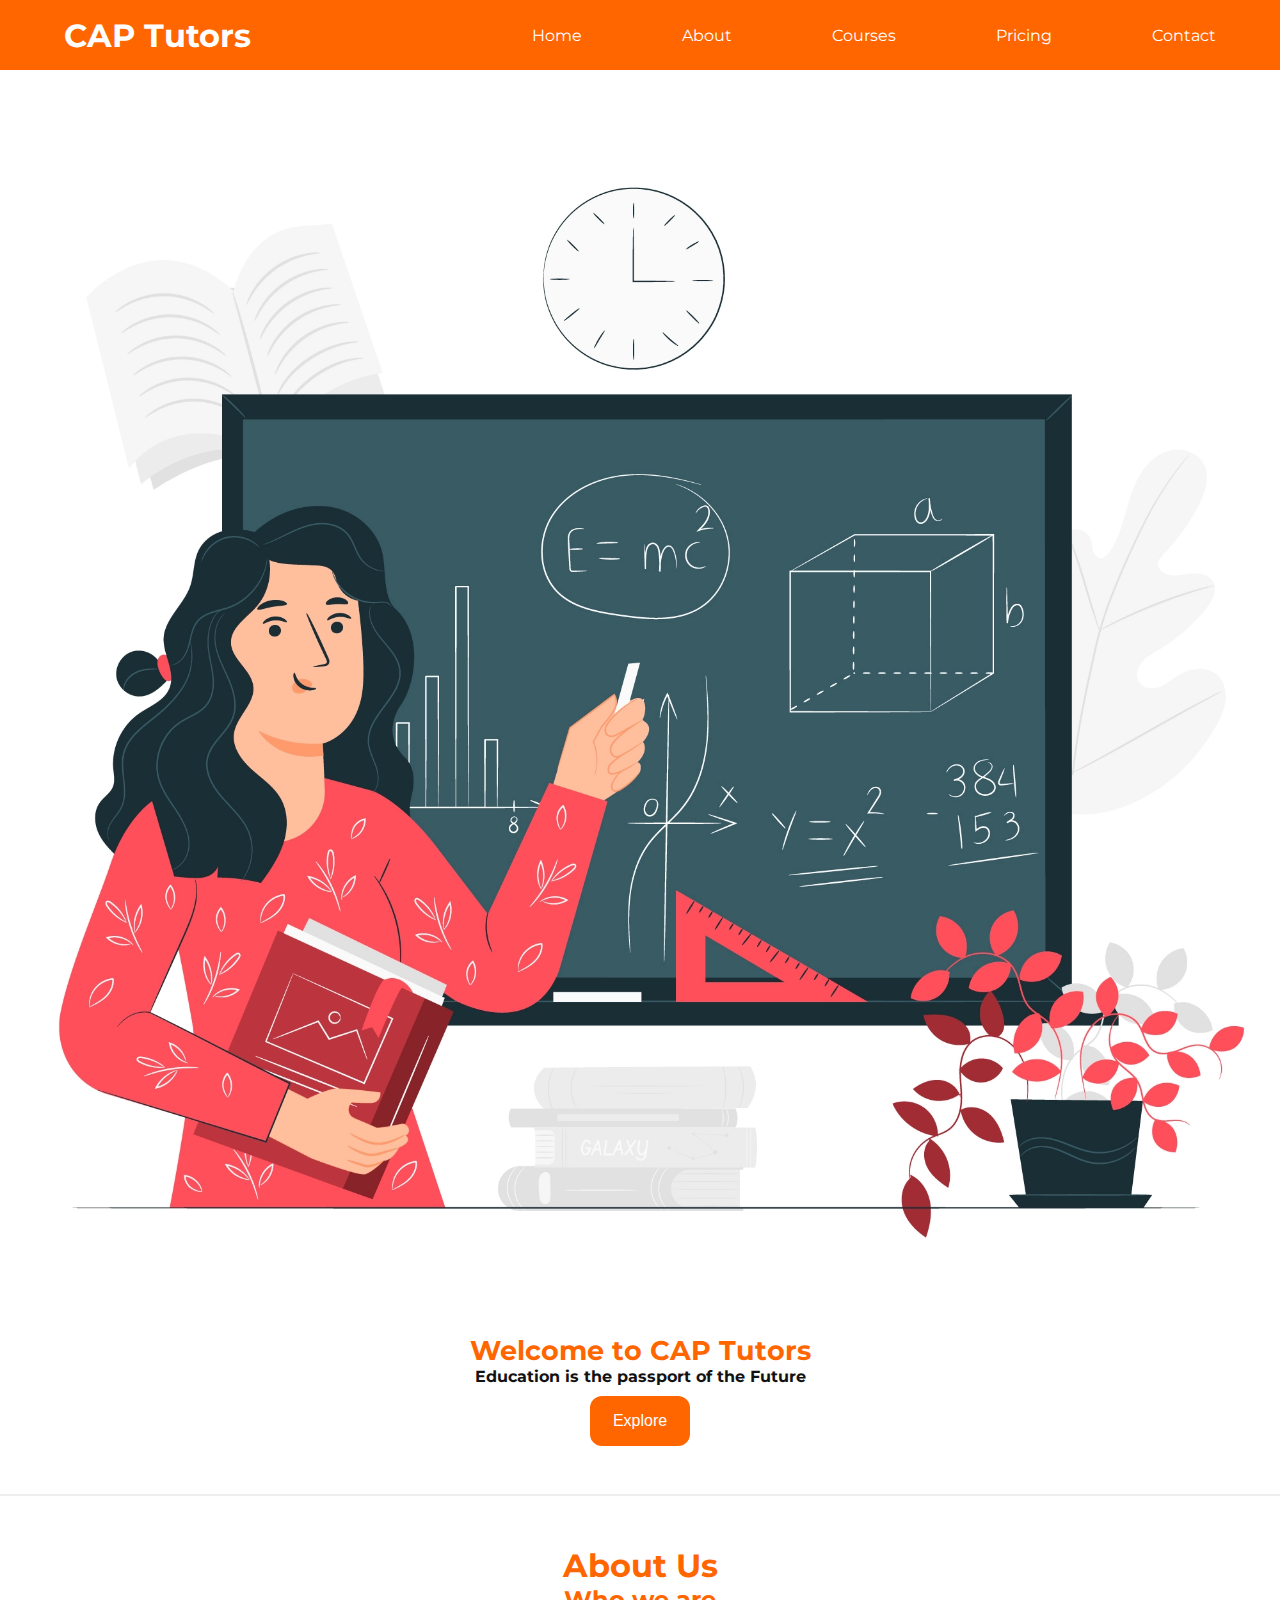
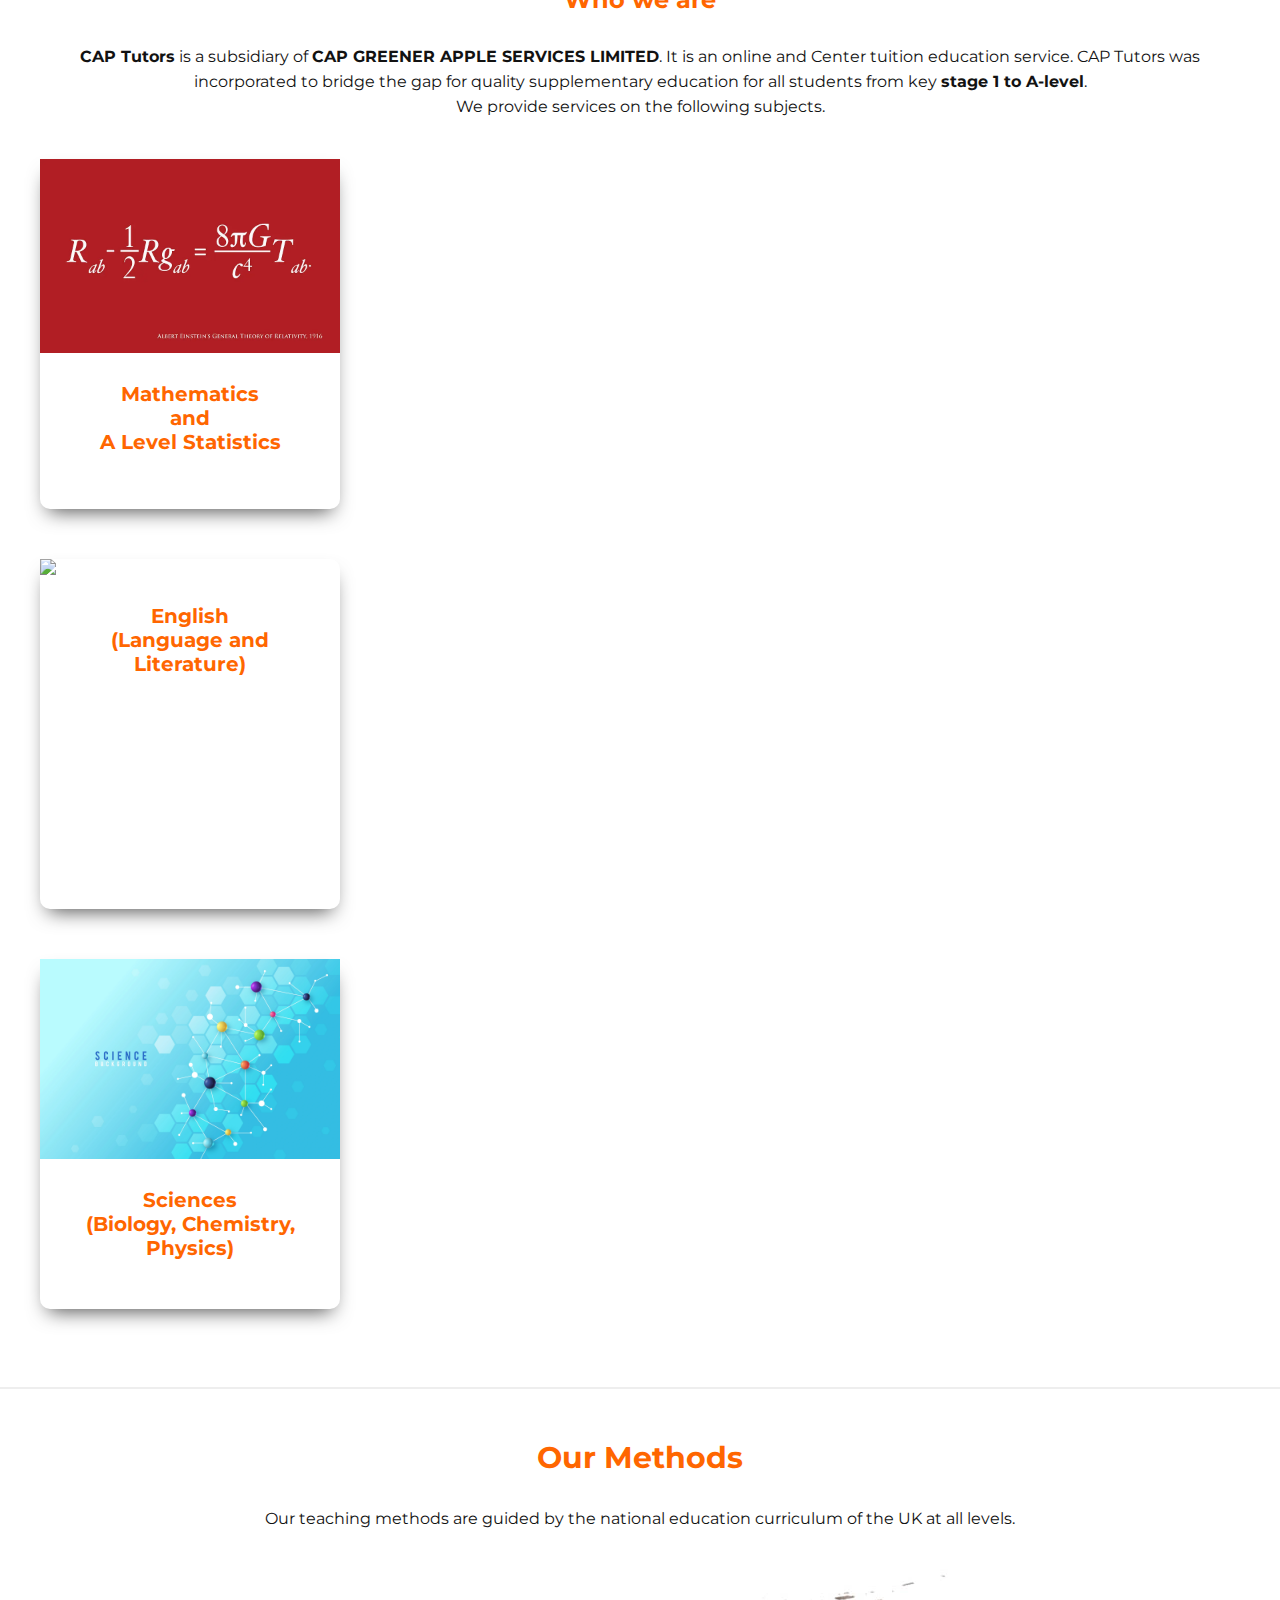
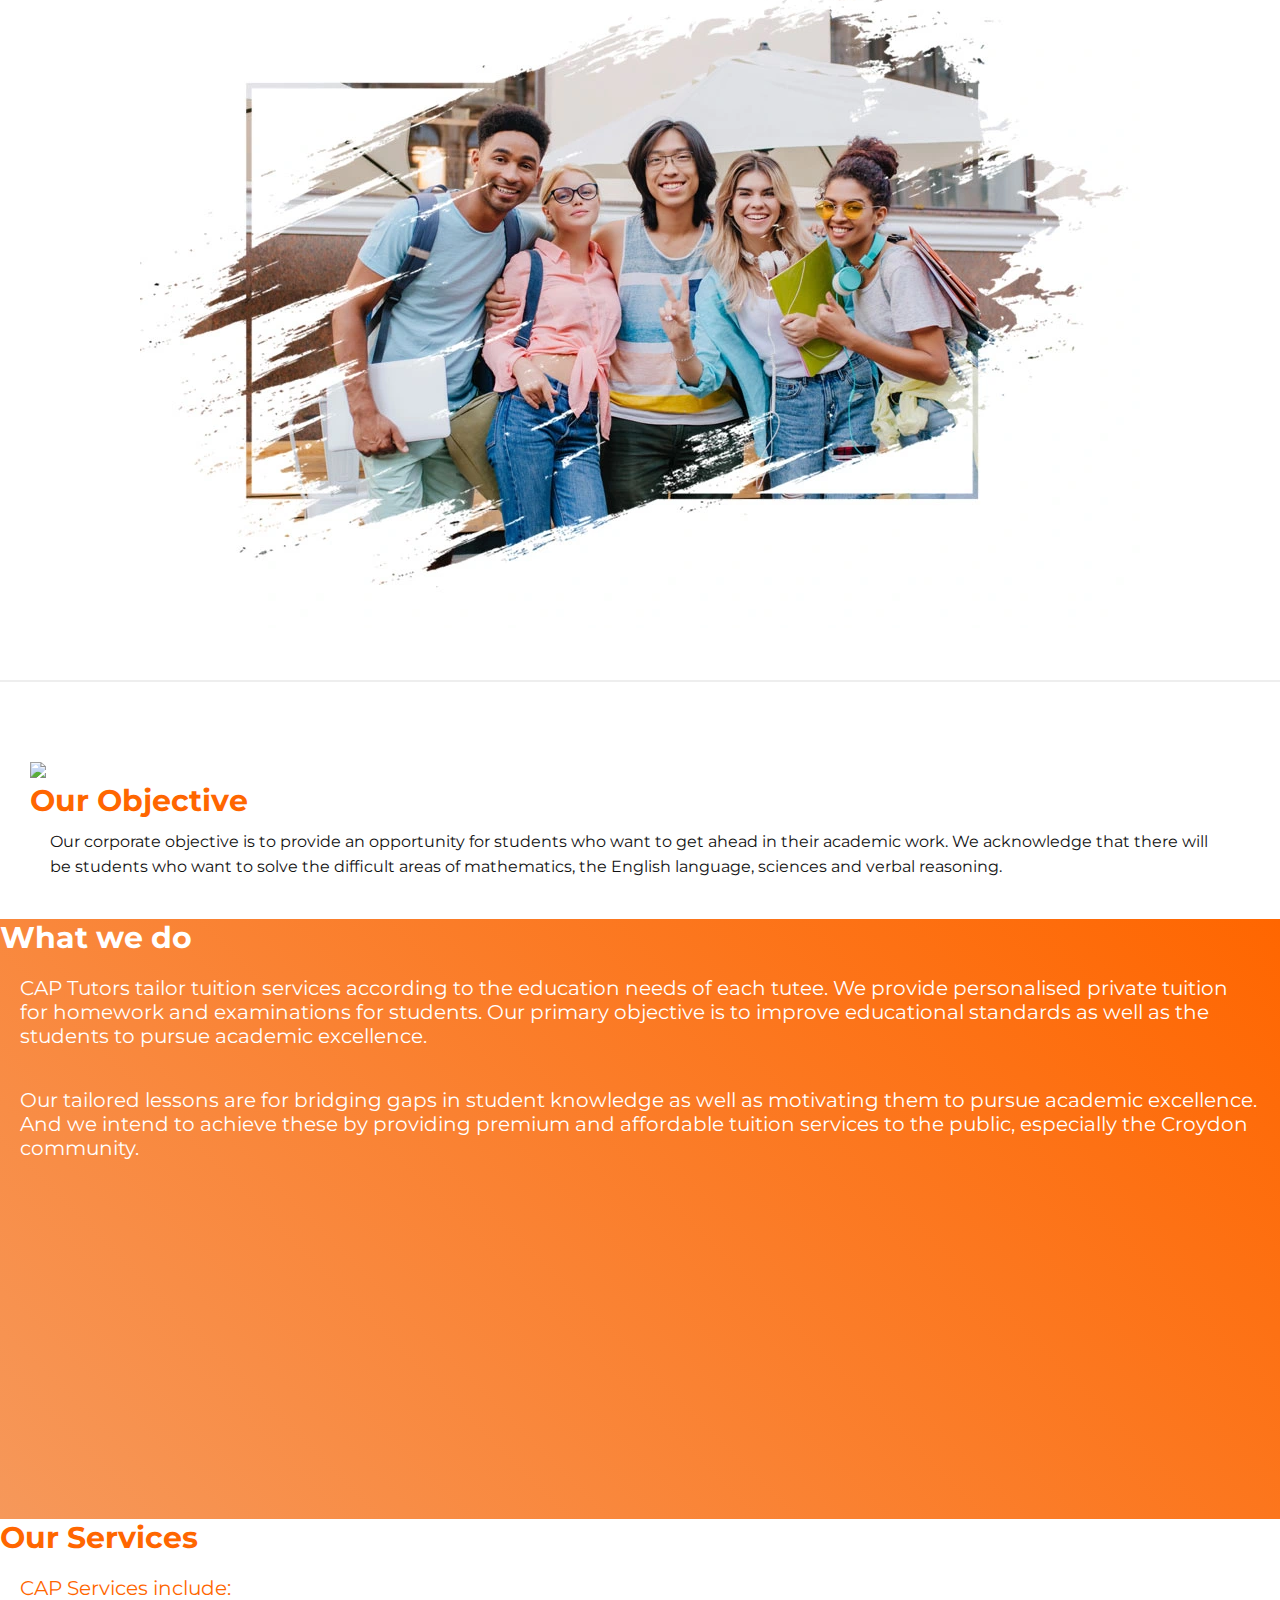
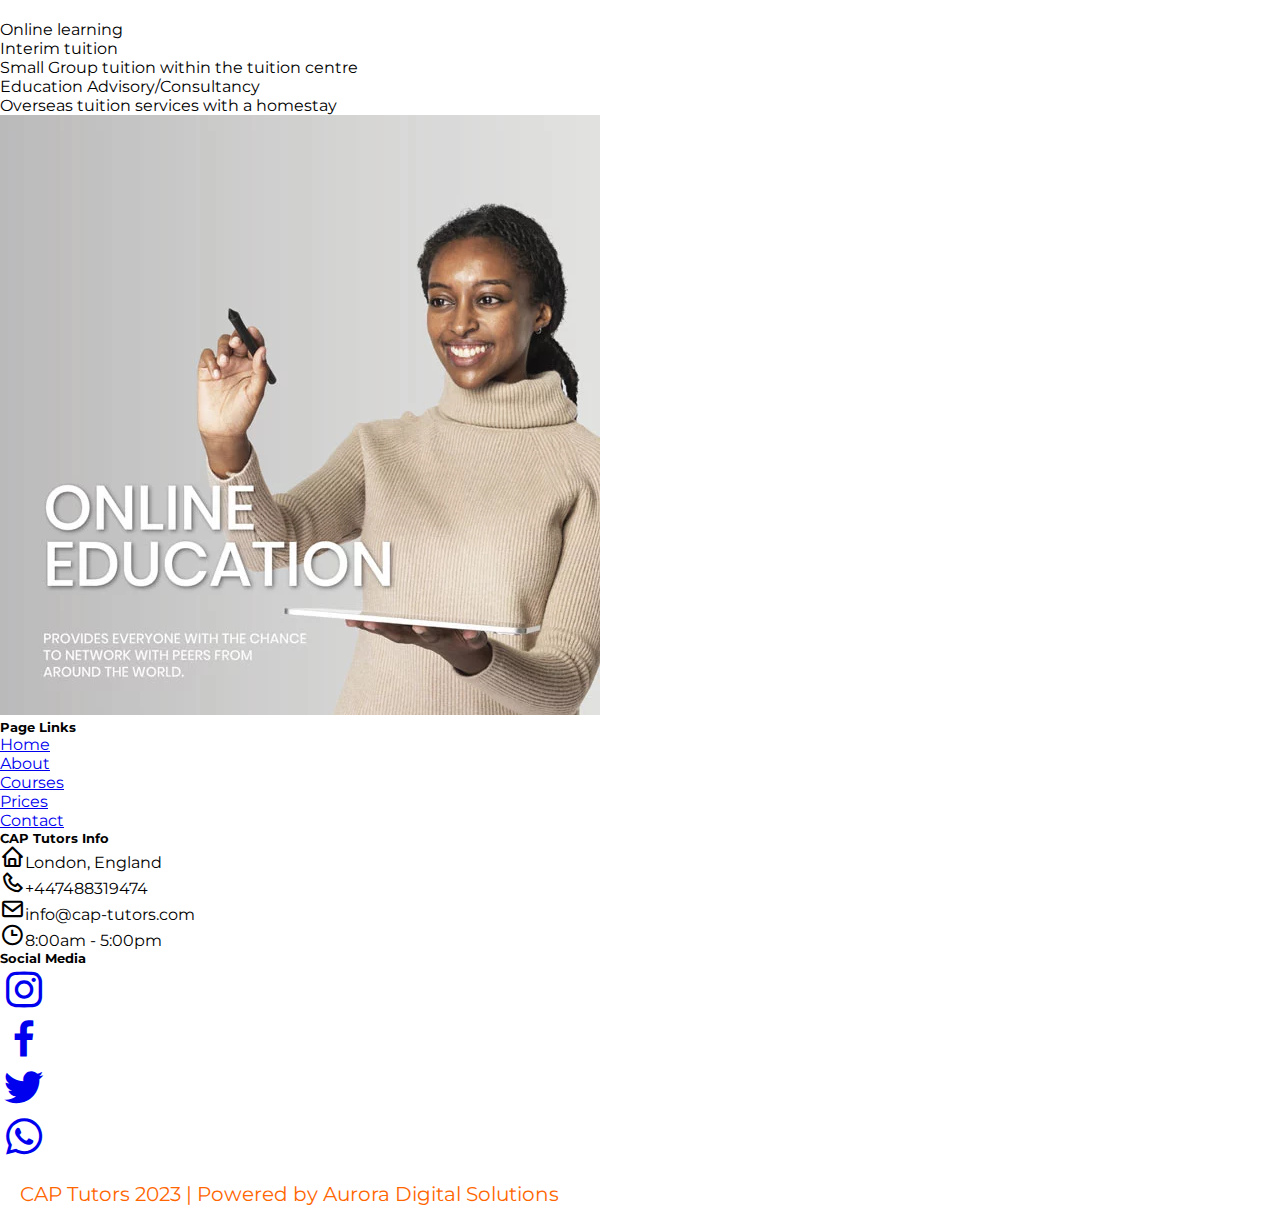
==== testindex.html @ 39148b77 "update CSS" ====
<!DOCTYPE html>
<html lang="en">
<head>
  <meta charset="UTF-8">
  <meta name="viewport" content="width=device-width, initial-scale=1.0"> <!-- displays site properly based on user's device -->

  <link rel="icon" type="image/png" sizes="32x32" href="./images/favicon-32x32.png">
  <link rel="stylesheet" type="text/css" href="/styles/tyle.css">
  <link rel="stylesheet" type="text/css" href="/styles/media.css">
  <link rel="stylesheet" type="text/css" href="/styles/nav.css">
  <link rel="stylesheet" type="text/css" href="/styles/reset.css">
  <link rel="stylesheet" type="text/css" href="/styles/new.css">
  <link rel="stylesheet" href="/boxicons-2.1.4/css/boxicons.min.css">
  <link rel="stylesheet" href="https://cdnjs.cloudflare.com/ajax/libs/font-awesome/6.2.1/css/all.min.css" integrity="sha512-MV7K8+y+gLIBoVD59lQIYicR65iaqukzvf/nwasF0nqhPay5w/9lJmVM2hMDcnK1OnMGCdVK+iQrJ7lzPJQd1w==" crossorigin="anonymous" referrerpolicy="no-referrer" />
  <link rel="preconnect" href="https://fonts.googleapis.com"><link rel="preconnect" href="https://fonts.gstatic.com" crossorigin>
  <link href="https://fonts.googleapis.com/css2?family=Montserrat:wght@300;400;700;800&display=swap" rel="stylesheet">
  <script src="https://kit.fontawesome.com/a076d05399.js" crossorigin="anonymous"></script>
  
  <title>CAP Tutors</title>

</head>
<body>
    <header>
        <div class="container">
            <nav class="navbar">
                <a href="#" class="logo-name">CAP Tutors</a>
                <ul class="menu">
                    <li class="nav-item"><a href="#" class="nav-link">Home</a></li>
                    <li class="nav-item"><a href="#about" class="nav-link" >About</a></li>
                    <li class="nav-item"><a href="#courses" class="nav-link">Courses</a></li>
                    <li class="nav-item"><a href="#pricing" class="nav-link">Pricing</a></li>
                    <li class="nav-item"><a href="#contact" class="nav-link">Contact</a></li>        
                </ul>
                <div class="hamburger">
                    <span class="bar"></span>
                    <span class="bar"></span>
                    <span class="bar"></span>
                </div>
            </nav>
        </div>
    </header>
    <!--HERO SLIDE-->
    <section class="banner">
        <div class="banner-image">
            <img src="/images/hero-image.webp" />
        </div>
        <div class="banner-text">
            <h1>Welcome to CAP Tutors</h1>
            <h2>Education is the passport of the Future</h2>
            <button class="btn explore-btn"><a href="#about" >Explore</a></button>
        </div>
    </section>
    <hr class="line">
    <section id="about">
        <div class="about">
            <div class="about-text">
                <h2>About Us</h2>
                <h3>Who we are</h3>
                <p><b>CAP Tutors</b> is a subsidiary of <b>CAP GREENER APPLE SERVICES LIMITED</b>. It is an online and Center tuition education service. 
                CAP Tutors was incorporated to bridge the gap for quality supplementary education for all students from key <b>stage 1 to A-level</b>.
                <br>We provide services on the following subjects.</p>
            </div>
            <div class="subject-cards">
                <div class="math_card cards">
                    <div class="orange_line"></div>
                    <div class="inner_content">
                        <img src="images/Mathematics.webp" class="subject-image"/>
                        <div class="subject">
                            <h4>Mathematics<br>and <br> A Level Statistics</h4>   
                        </div>
                    </div>
                </div>
                <div class="english_card cards">
                    <div class="orange_line"></div>
                    <div class="inner_content">
                        <img src="images/english.webp" class="subject-image"/>
                        <div class="subject">
                            <h4>English <br>(Language and Literature)</h4>    
                        </div>
                    </div>
                </div>
                <div class="science_card cards">
                    <div class="orange_line"></div>
                    <div class="inner_content">
                        <img src="images/science.webp" class="subject-image"/>
                        <div class="subject">
                            <h4>Sciences <br>(Biology, Chemistry, Physics)</h4>    
                        </div>    
                    </div>
                </div>
            </div>
            <hr class="line">
            <div class="methods">
                <div class="methods-text">
                    <h3 class="method">Our Methods</h3>
                    <p>Our teaching methods are guided by the national education curriculum of the UK at all levels.</p>
                </div>
                <div>
                    <img class="method-image" src="/images/SAT-students-brush.webp">
                </div>   
            </div>
            <hr class="line">
            <div class="objectives">
                <div>
                    <img class="objective-image" src="/images/student-and-teacher.webp">
                </div> 
                <div class="objective-text">
                    <h3 class="objective">Our Objective</h3>
                    <p>Our corporate objective is to provide an opportunity for students who want to get ahead in their 
                    academic work. We acknowledge that there will be students who want to solve the difficult areas of mathematics,
                    the English language, sciences and verbal reasoning.</p>
                </div>
            </div>
            <div class="case">
                <div class="case-text">
                    <h3>What we do</h3>
                    <p>CAP Tutors tailor tuition services according to the education needs of each tutee. We provide personalised private tuition
                    for homework and examinations for students. Our primary objective is to improve educational standards as well as the students 
                    to pursue academic excellence. </p>
                    <p class="inner-text">Our tailored lessons are for bridging gaps in student knowledge as well as motivating them to pursue academic excellence. 
                    And we intend to achieve these by providing premium and affordable tuition services to the public, especially the Croydon community.</p>
                </div>   
            </div>
        </div>
    </section>
    <section id="services" class="services">
        <h3>Our Services</h3>
        <div class="service-info">
            <div>
                <ul>
                    <li><p>CAP Services include:</p></li>
                    <li>Online learning</li>
                    <li>Interim tuition</li>
                    <li>Small Group tuition within the tuition centre</li>
                    <li>Education Advisory/Consultancy</li>
                    <li>Overseas tuition services with a homestay</li>
                </ul>
            </div>
            <div>
                <img src="/images/online-education.webp"/>
            </div>
        </div> 
    </section> 
    <footer>
        <div class="footer">
            <div>
                <h5>Page Links</h5>
                <div class="footer-nav">
                    <ul>
                        <li><a href="#">Home</a></li>
                        <li><a href="#about">About</a></li>
                        <li><a href="#courses">Courses</a></li>
                        <li><a href="##pricing">Prices</a></li>
                        <li><a href="#contact">Contact</a></li>
                    </ul>
                </div>
            </div>
            <div>
                <h5>CAP Tutors Info</h5>
                <div class="footer-nav">
                    <ul>
                        <li><i class="bx bx-home bx-sm"></i>London, England</li>
                        <li><i class="bx bx-phone bx-sm"></i>+447488319474</li>
                        <li><i class="bx bx-envelope bx-sm"></i>info@cap-tutors.com</li>
                        <li><i class="bx bx-time bx-sm"></i>8:00am - 5:00pm</li>
                    </ul>
                </div>
            </div>
            <div>
                <h5>Social Media</h5>
                <div class="media-bar">
                    <ul class="media">
                        <li><a href="#" target="blank"><i class="bx bxl-instagram bx-lg"></i></a></li>
                        <li><a href="#" target="blank"><i class="bx bxl-facebook bx-lg"></i></a></li>
                        <li><a href="#" target="blank"><i class="bx bxl-twitter bx-lg"></i></a></li>
                        <li><a href="https://wa.me/+447488319474" target="blank"><i class="bx bxl-whatsapp bx-lg"></i></a></li>
                    </ul>
                </div>
            </div>

        </div>
        
    </footer> 
    <attribute class="attribute">
        <p>CAP Tutors 2023 | Powered by Aurora Digital Solutions</p>
    </attribute>
    <script src="app.js"></script>
</body>
</html>
---- styles/media.css ----
@meda screen and (min-width:600px){
    .banner{
        display:inline-block;
        text-align: center;
    }
    .banner-image{
        height:900px;
    }
    .subject-cards{
        display:block;
    }
    .banner-text h1{
        font-size: 1rem;
        
    }

}
@media(max-width:512px){
    .banner-text h1{
        font-size: 0.5rem;
    }
    .subject-cards{
        display:inline-block;
    }
}



/*@media screen and (min-width:1000px){
    .subject-cards{
        display: flex;
    }
    .methods{
        display:flex;
    }
    .methods-text{
        margin-top: 150px;
    }
    .objectives{
        display:flex;
    }
    .objective-image{
        padding:50px;
        max-width:400px;
        margin-top: 20px;
    }
    .case-text{
        padding: 50px;
    }
    .service-info{
        display:flex;
        justify-content: space-around;
    }
    .service-info img{
        width:400px;
    }
    .service-info ul {
        list-style: none;
        color: var(--orange);
        margin-top: 70px;
    }
    .footer{
        display: flex;
        justify-content: space-around;
    }
    .footer-nav ul li {
        list-style: none;
    }
    .footer-nav ul li a{
        
    }
    .media-bar{
        display: flex;
    }
}

@media screen and (max-width:600px){
    body{
        position: absolute;
    }
    .banner-text{
        top:-280px;
    }
    .banner-text h1{
        font-size: 30px;
        font-weight: 700px;
    }
    .banner-text h2{
        font-size: 20px;
    }
    .about-text h2{
        font-size: 30px;
    }
    .about-text h3{
        font-size: 25px;
    }
    .about-text p{
        width: 800px;
        margin-left: -150px;   
    }
    .subject-cards{
        display: inline-block;
        margin-left: 50px;
    }
    .cards{
        margin-top: 30px;
    }
    .methods{
        display: inline-block;
    }
    .objectives{
        display: inline-block;
    }
    .objective-text{
        text-align: center;
    }
    .case{
        height: 700px;
    }
    .case p{
        width: 900px;
        margin-left: -205px; 
    }
    .service-info{
        display: inline-block;
        margin-left: 40px;
    }
    .service-info img{
        margin-top: 30px;
    }
    .service-info ul li{
        width: 400px;
    }
    footer{
        background-color: var(--orange);
    }
    .footer{
        display: inline-block;
    }
    
}*/
---- styles/nav.css ----
header{
    background-color:var(--orange);
}
.nav-item{
    list-style:none;
}
.nav-link{
    text-decoration: none;
}
.container{
    max-width: 1224px;
    width:90%;
    margin: 0 auto;
}
.navbar{
    min-height: 70px;
    display: flex;
    justify-content: space-between;
    align-items: center;
}
.logo-name{
    font-size: 2rem;
    text-decoration: none;
    color: var(--white);
    font-weight: bold;
}
.menu{
    display:flex;
    justify-content: space-between;
    align-items: center;
    gap:100px;
}
.nav-item a{
    transition:0.5s ease-out;
    color:var(--white);
}
.nav-item a:hover{
    color:var(--blue);
}
.hamburger{
    display:none;
    cursor: pointer;
}
.bar{
    display:block;
    width: 25px;
    height:3px;
    margin:5px auto;
    -webkit-transition: all 0.5s ease;
    transition: all 0.5s ease;
    background-color: var(--white);
}

@media(max-width:1024px){
    .hamburger{
        display:block;
    }
    .hamburger.active .bar:nth-child(2){
        opacity:0;
    }
    .hamburger.active .bar:nth-child(1){
        transform: translateY(8px) rotate(45deg);
    }
    .hamburger.active .bar:nth-child(3){
        transform: translateY(-8px) rotate(-45deg);
    }
    .menu{
        position: fixed;
        left:-100%;
        top:70px;
        gap:0;
        flex-direction: column;
        background-color: var(--lightorange);
        width: 100%;
        text-align:center;
        transition: 0.5s;
    }
    .nav-item{
        margin: 16px 0;
    }
    .menu.active{
        left:0;
    }
    
}
---- styles/new.css ----
@import url('https://fonts.googleapis.com/css2?family=Montserrat:wght@300;400;700;800&display=swap');
*{
    padding:0;
    margin: 0;
    box-sizing: border-box;
}
:root{
    --Red:hsl(0,100%,50%);
    --DarkRed:rgb(98, 25, 25);
    --blue:hsl(240, 100%, 50%);
    --lessblue:hsl(240, 47%, 48%);
    --orange:hsl(24,100%,50%);
    --lightorange:rgb(246, 152, 90);
    --yellow:hsl(60,100%,50%);
    --white:hsl(0,0%,100%);
    font-family: montserrat;
}
img{
    max-inline-size: 100%;
    block-size: auto;
}
h1{
    color: var(--orange);
    font-size: 35px; 
}
h2,h3{
    color: var(--orange);
    font-size: 30px;     
}
p{
    font-size: 20px;
    color:var(--orange);
    padding: 20px;
}
.banner-text{
    text-align: center;
}
.banner-text h1{
    font-size: 1.7rem;
    margin-top: -20px;
}
.banner-text h2{
    font-size: 1rem;
    font-weight:bold; 
    color:#121212;  
}
.btn{
    width:100px;
    height:50px;
    background-color: var(--orange);
    border:0;
    border-radius:12px;
    margin-top:10px;
}
.btn a{
    color:var(--white);
    font-size:1rem;
    text-decoration: none;
}
.line{
    display:block;
    margin-top:3em; 
    margin-left: auto;
    margin-right: auto;
    border-style: ridge;
    border-width: 1px;
}
.about-text{
    text-align:center;
    margin-top:50px;
}
.about-text h2{
    font-size: 2rem;
}
.about-text h3{
    font-size: 1.5rem;
}
.about-text p,.methods-text p{
    color: #121212;
    font-size: 1rem;
    line-height: 25px;
    padding:30px 60px;
}
.subject-cards{
    display:inline-block;
    padding: 30px;
    margin-left: 10px;
    margin-top: -70px;
}
.subject{
    text-align: center;
    font-size: 20px;
    padding: 25px;
    color: var(--orange);
}
.cards{
    box-shadow: 0 10px 20px -8px rgba(0, 0, 0,.7);
    width: 300px;
    height: 350px;
    background: var(--white);
    border-radius: 10px 10px 10px 10px;
    transition: all 0.5s ease-in-out;
    margin-top: 50px;
}
.cards:hover{
    transform: scale(1.08);
    cursor: pointer;
}
.methods{
    text-align: center;
    margin-top: 50px;
}
.objectives{
    padding:30px;
    margin-top: 50px;
}
.objective-text p{
    color: #121212;
    font-size: 1rem;
    line-height: 25px;
    padding:10px 20px;
}
.case{
    background: linear-gradient(45deg,var(--lightorange), var(--orange));
    height: 600px;
}
.case h3, .case p{
    color: var(--white);
}
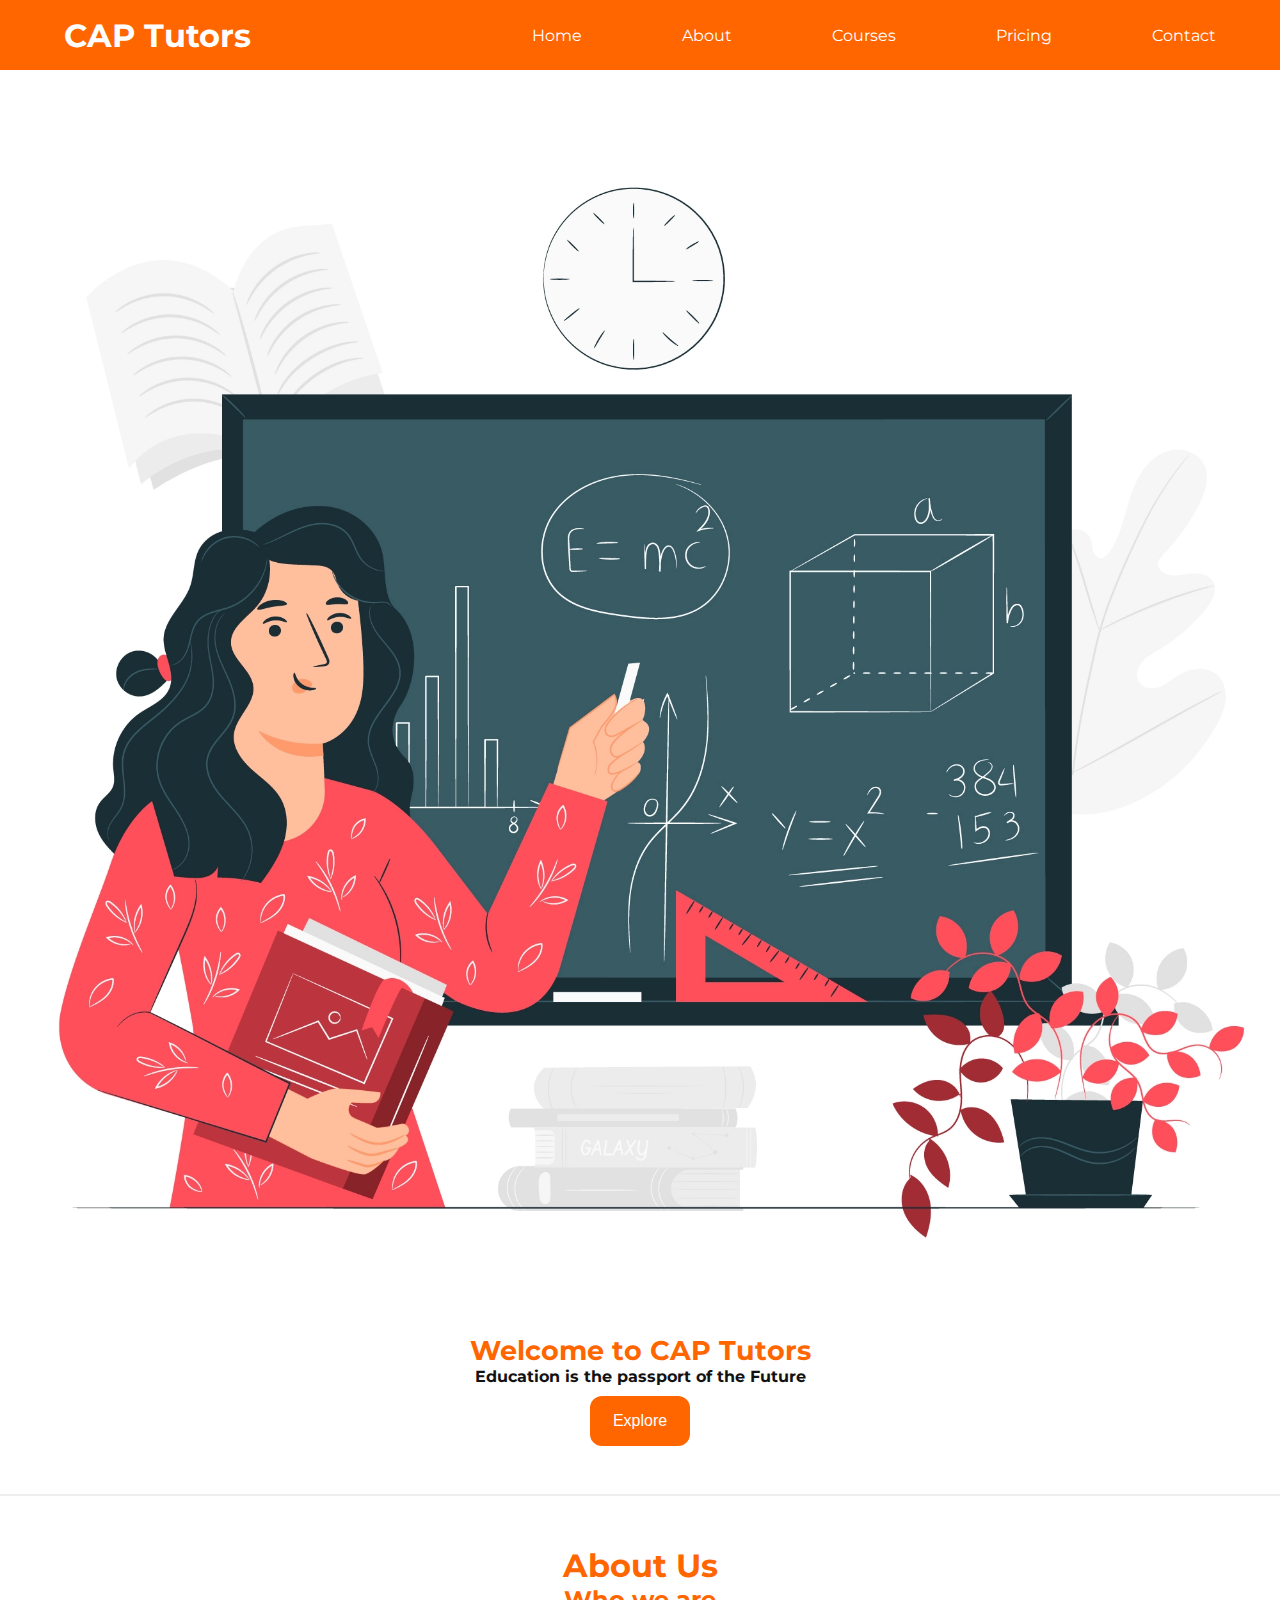
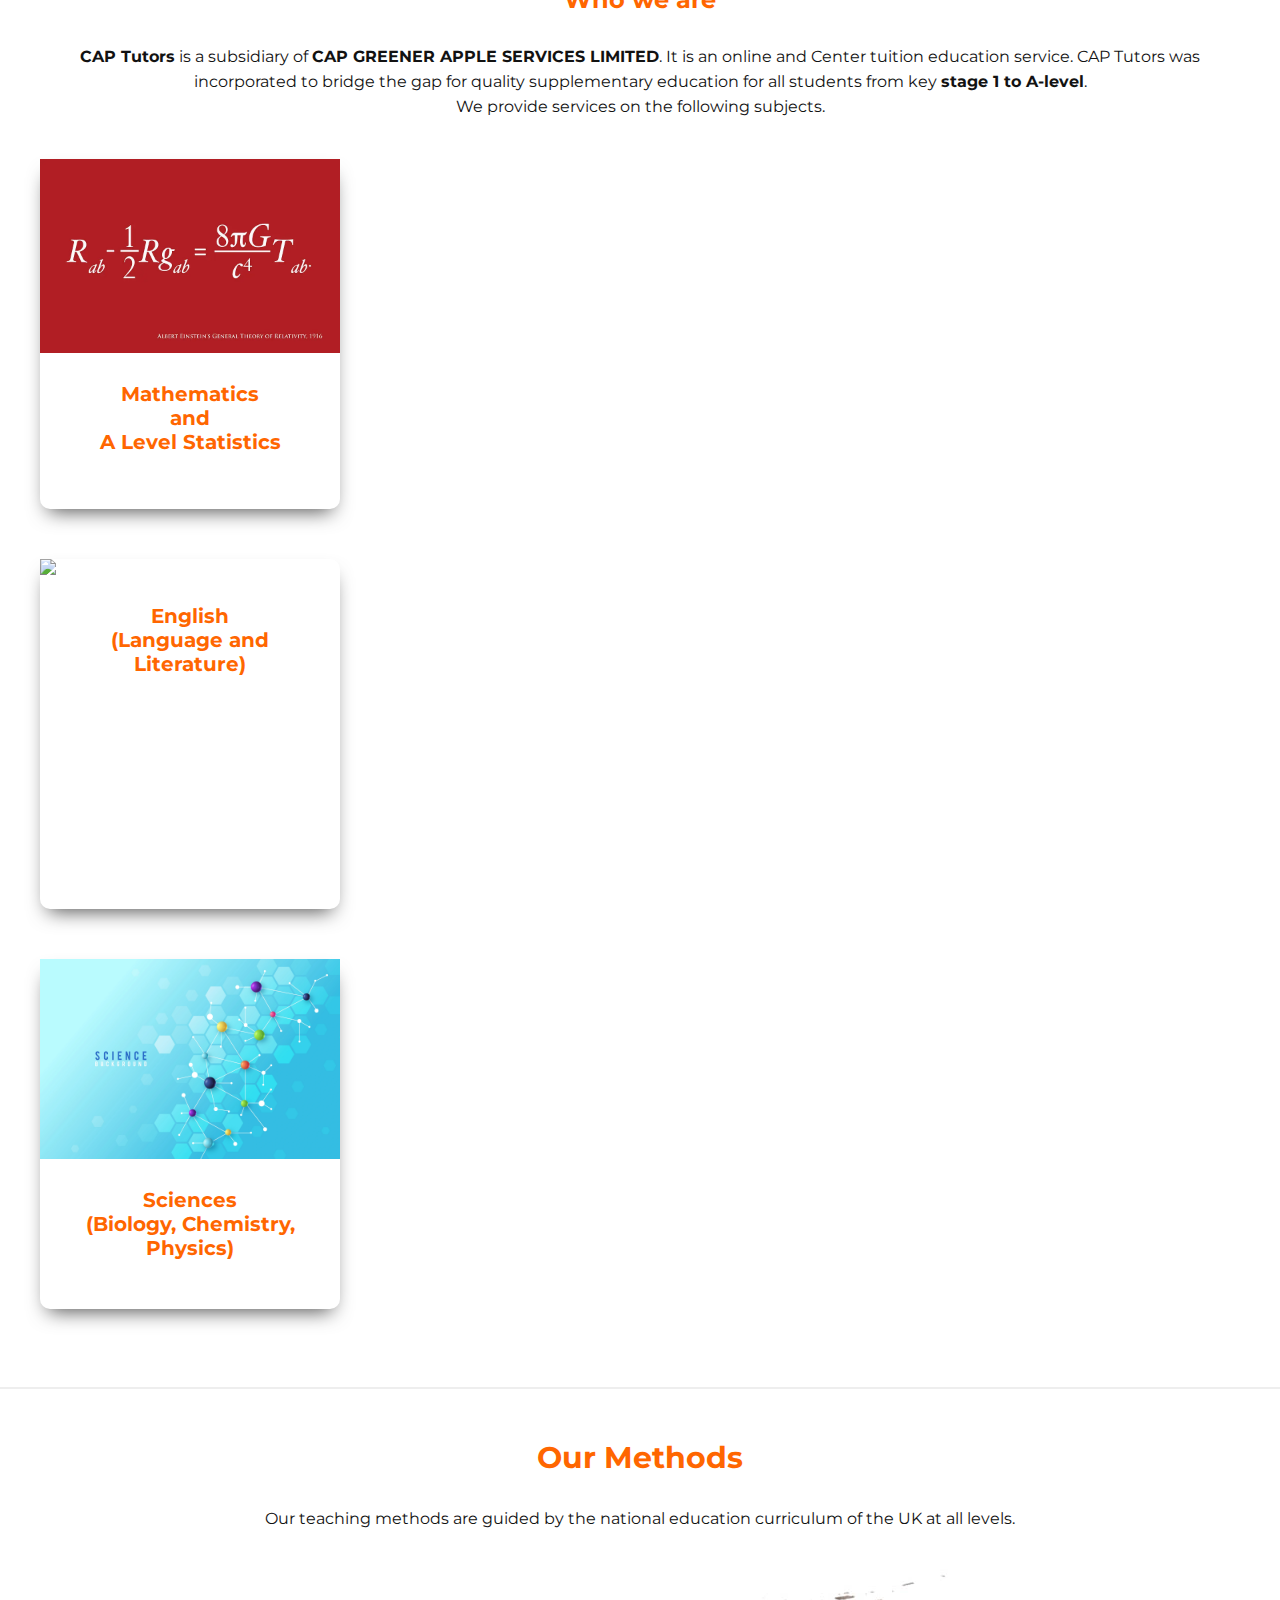
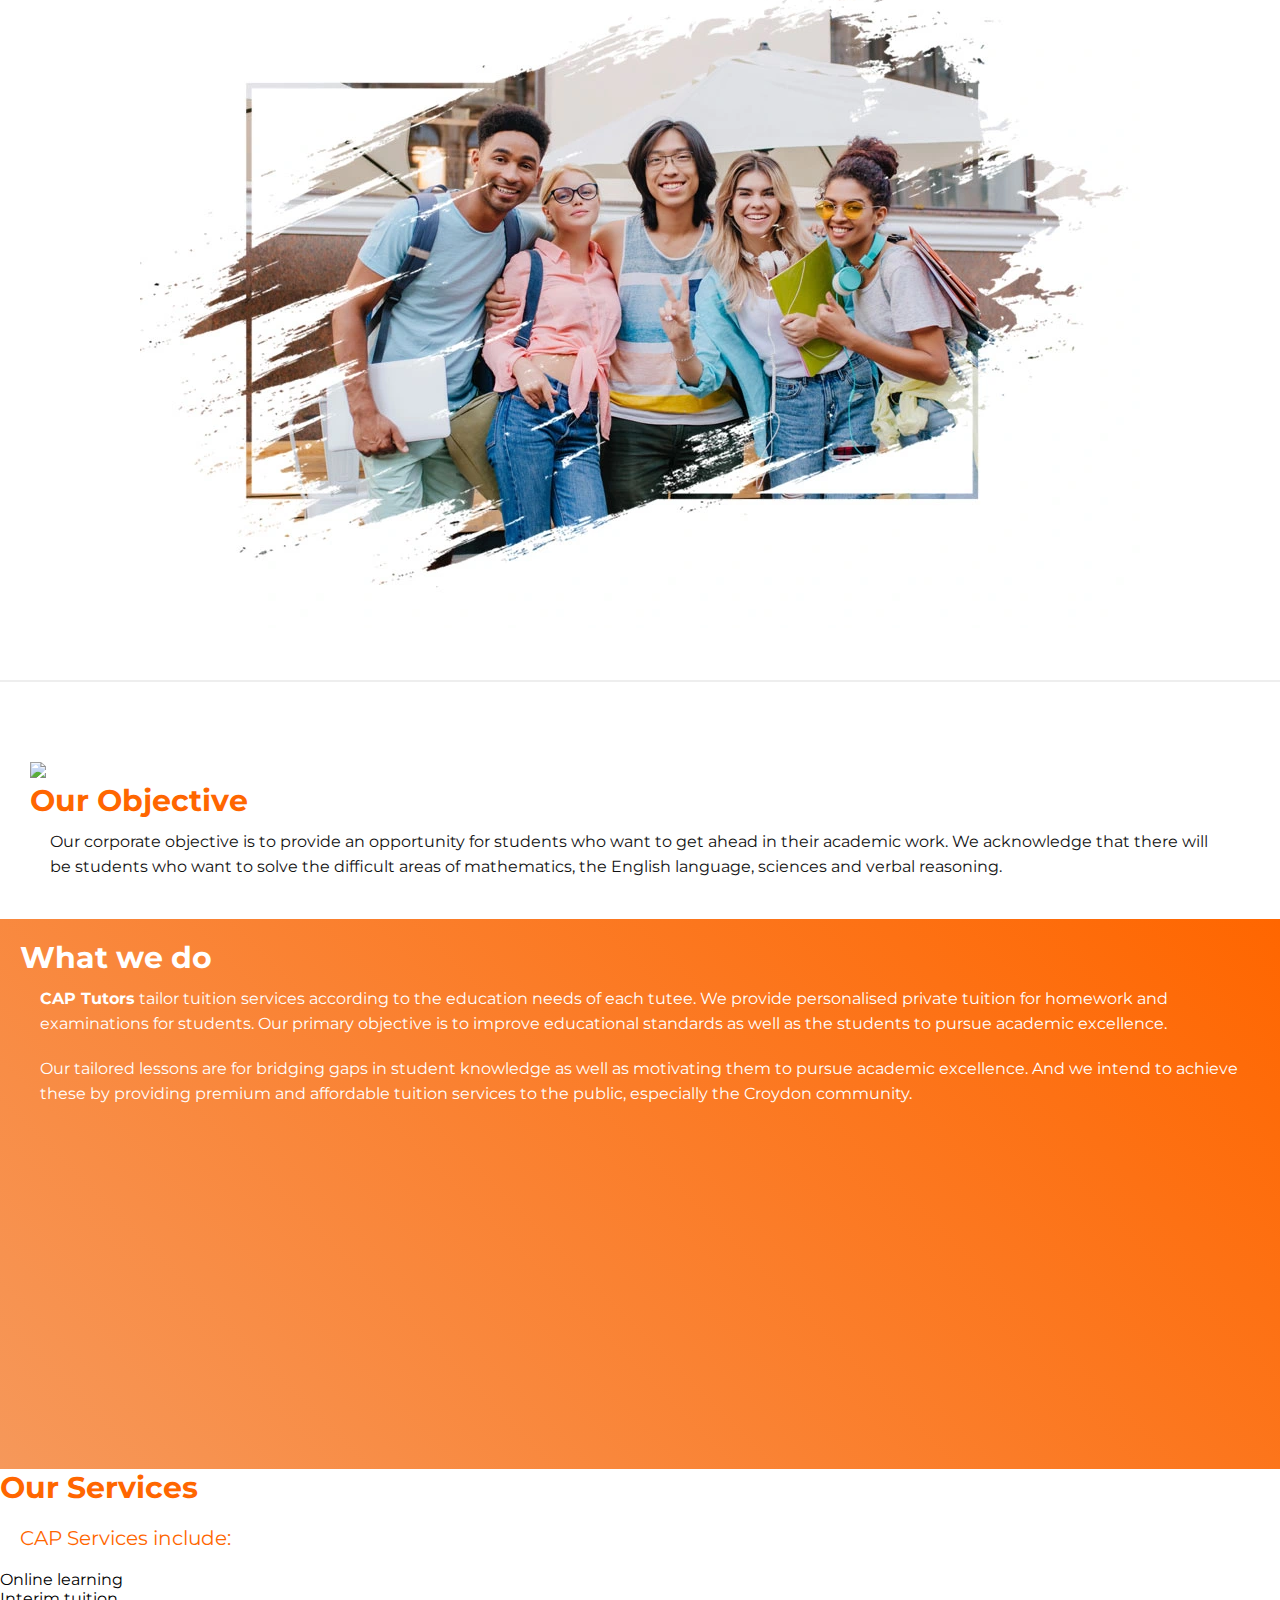
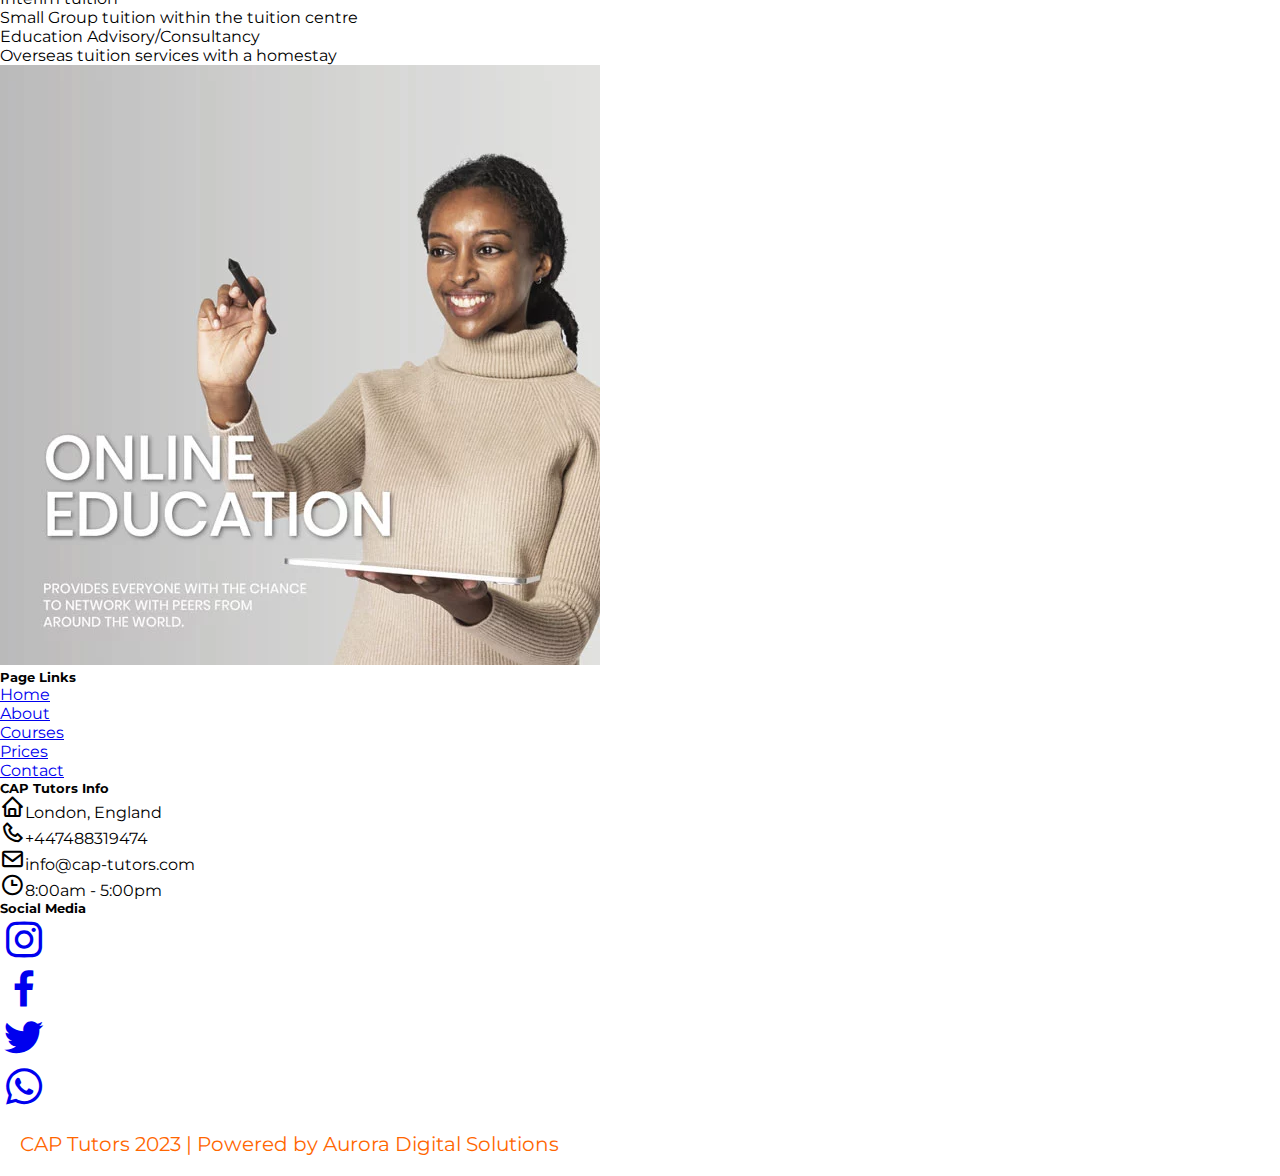
==== commit a759c3f3: "update CSS" ====
--- a/testindex.html
+++ b/testindex.html
@@ -114,7 +114,7 @@
             <div class="case">
                 <div class="case-text">
                     <h3>What we do</h3>
-                    <p>CAP Tutors tailor tuition services according to the education needs of each tutee. We provide personalised private tuition
+                    <p><b>CAP Tutors</b> tailor tuition services according to the education needs of each tutee. We provide personalised private tuition
                     for homework and examinations for students. Our primary objective is to improve educational standards as well as the students 
                     to pursue academic excellence. </p>
                     <p class="inner-text">Our tailored lessons are for bridging gaps in student knowledge as well as motivating them to pursue academic excellence. 
--- a/styles/new.css
+++ b/styles/new.css
@@ -122,8 +122,15 @@
 }
 .case{
     background: linear-gradient(45deg,var(--lightorange), var(--orange));
-    height: 600px;
+    height: 550px;
+    padding:20px;
 }
 .case h3, .case p{
     color: var(--white);
+    
+}
+.case p{
+    font-size: 1rem;
+    line-height: 25px;
+    padding:10px 20px;
 }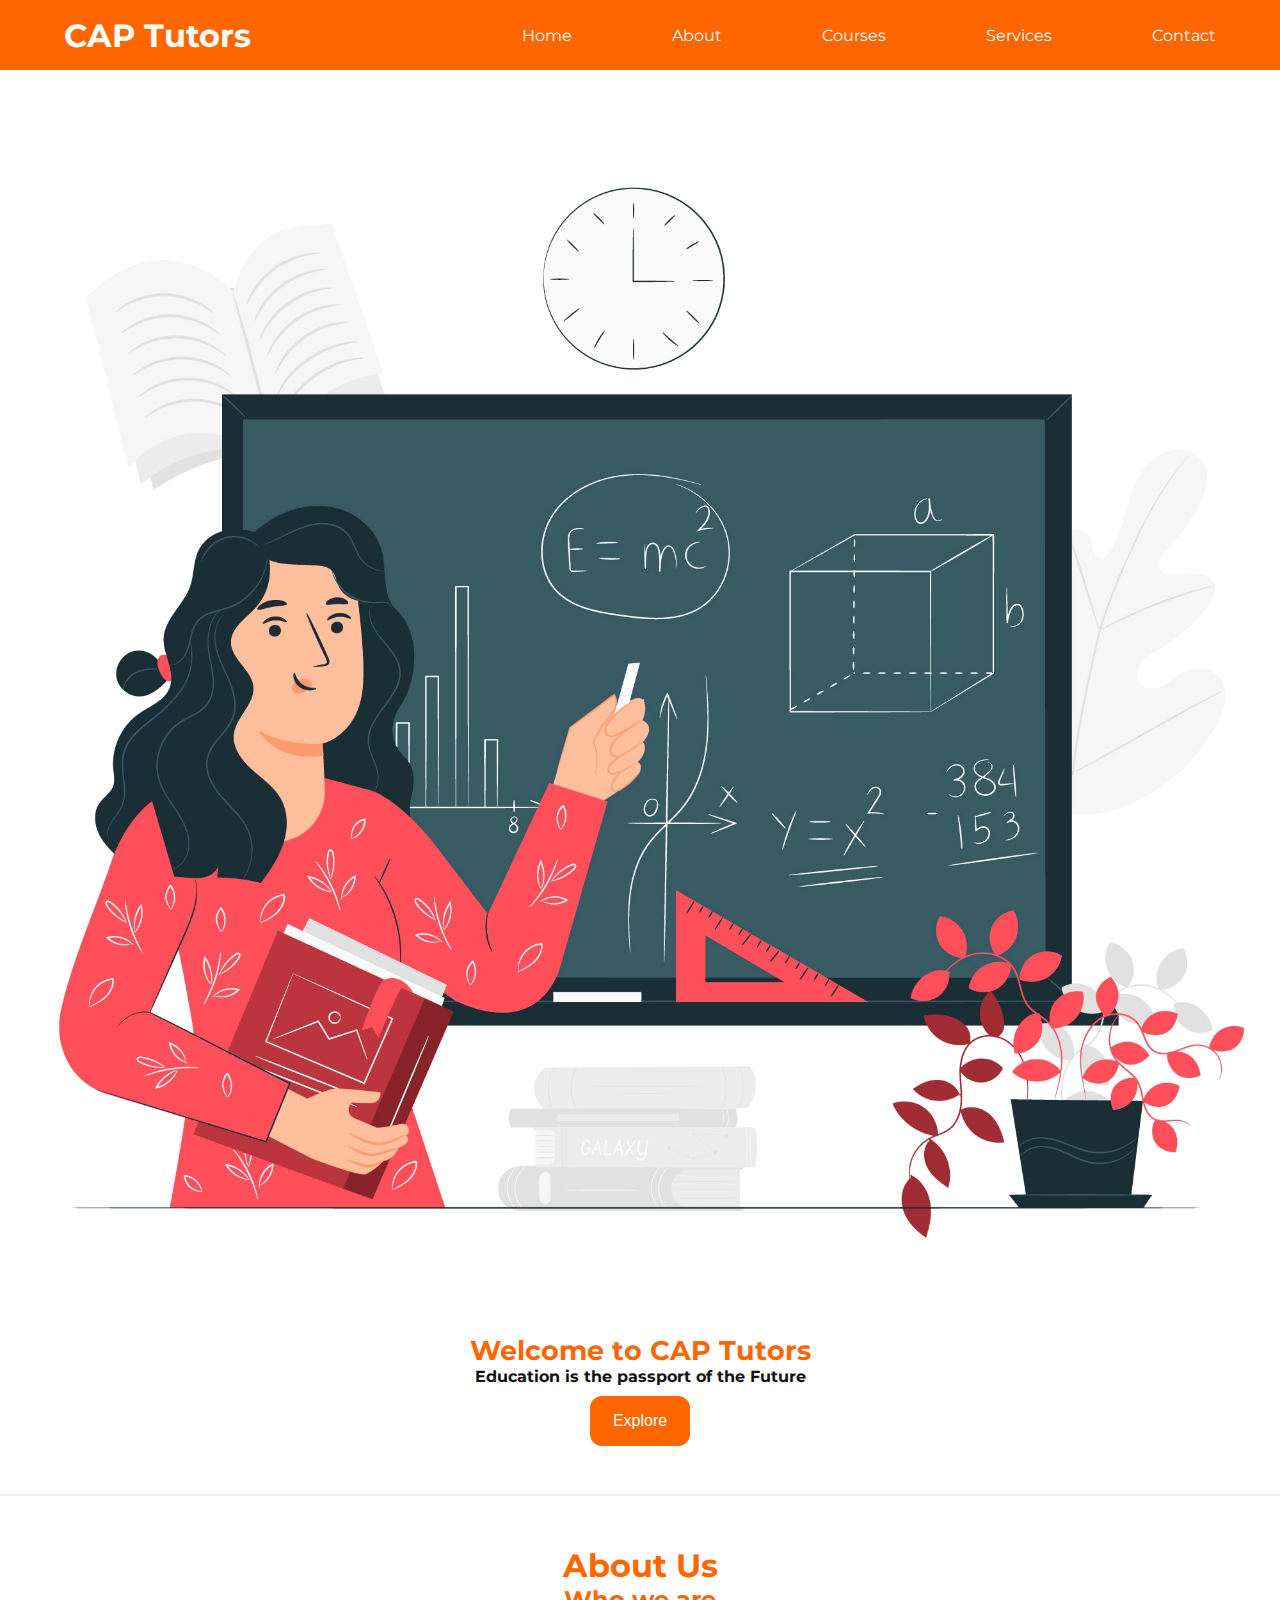
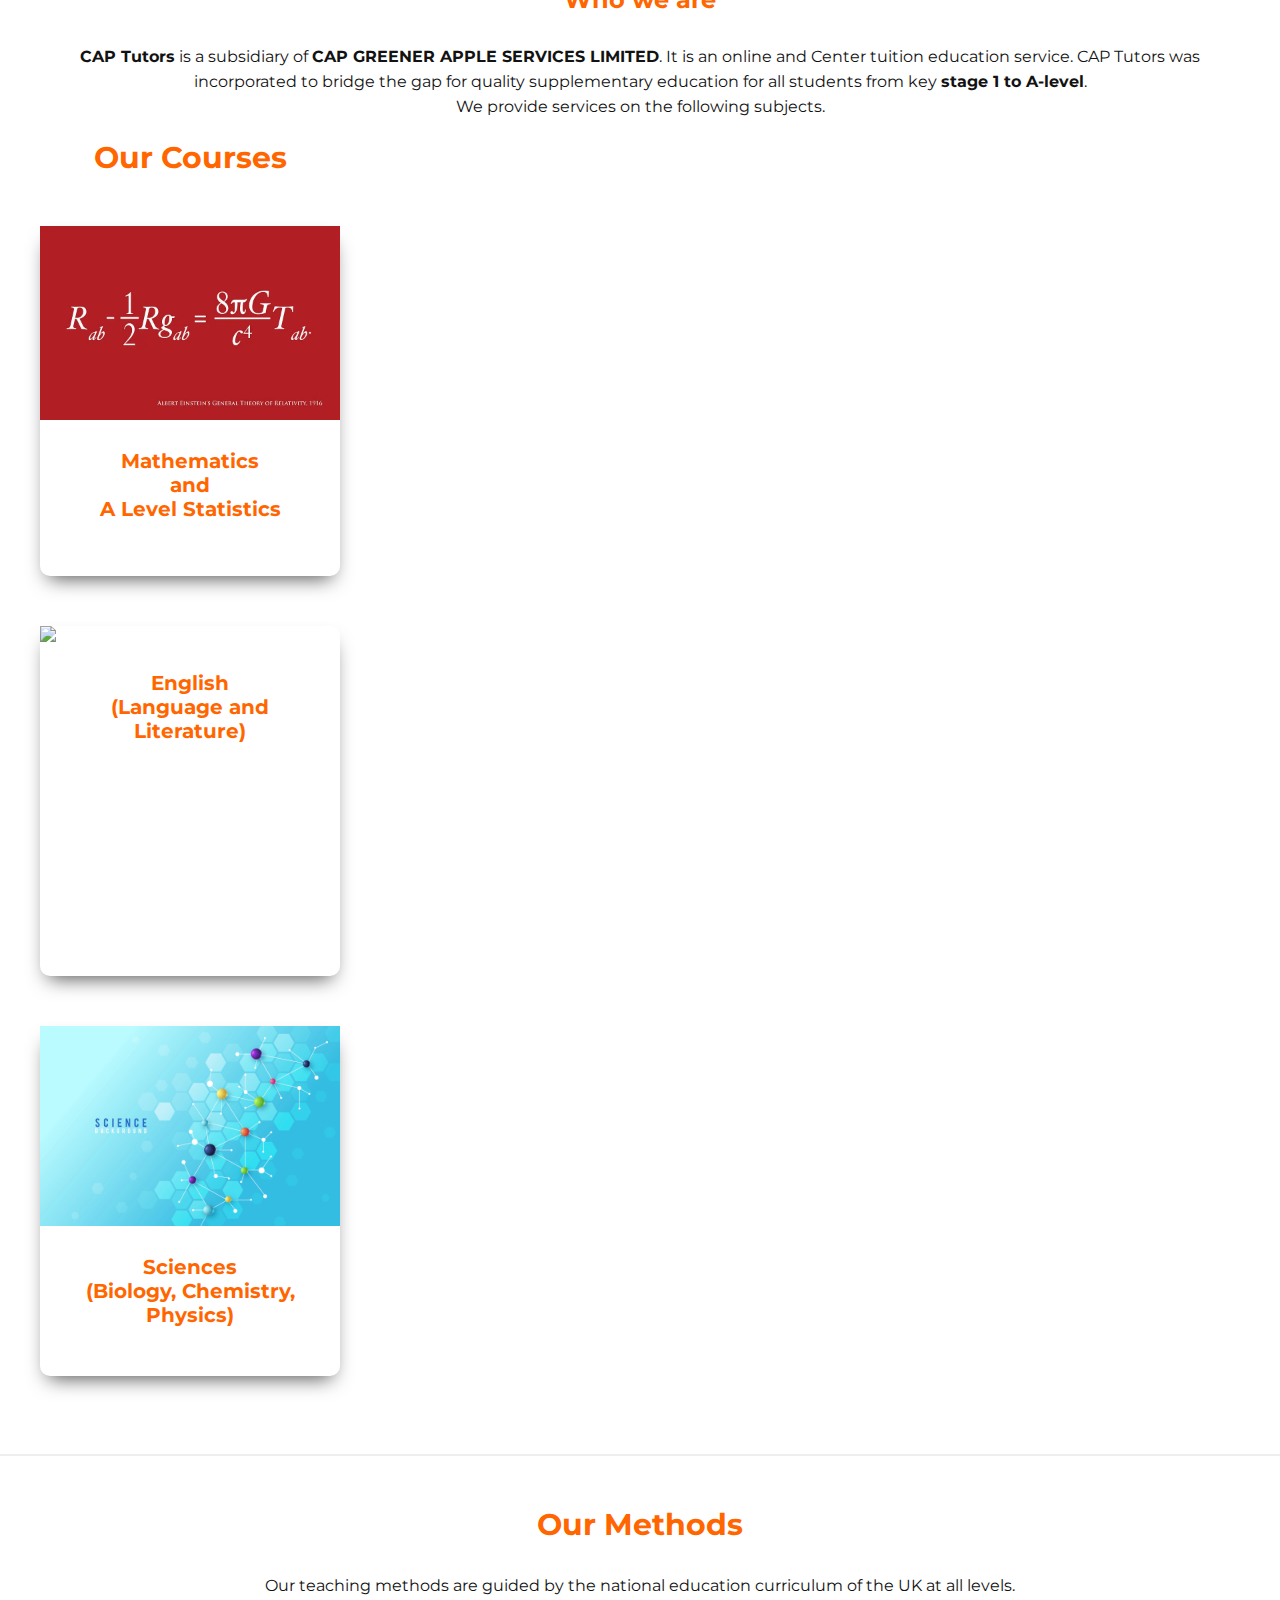
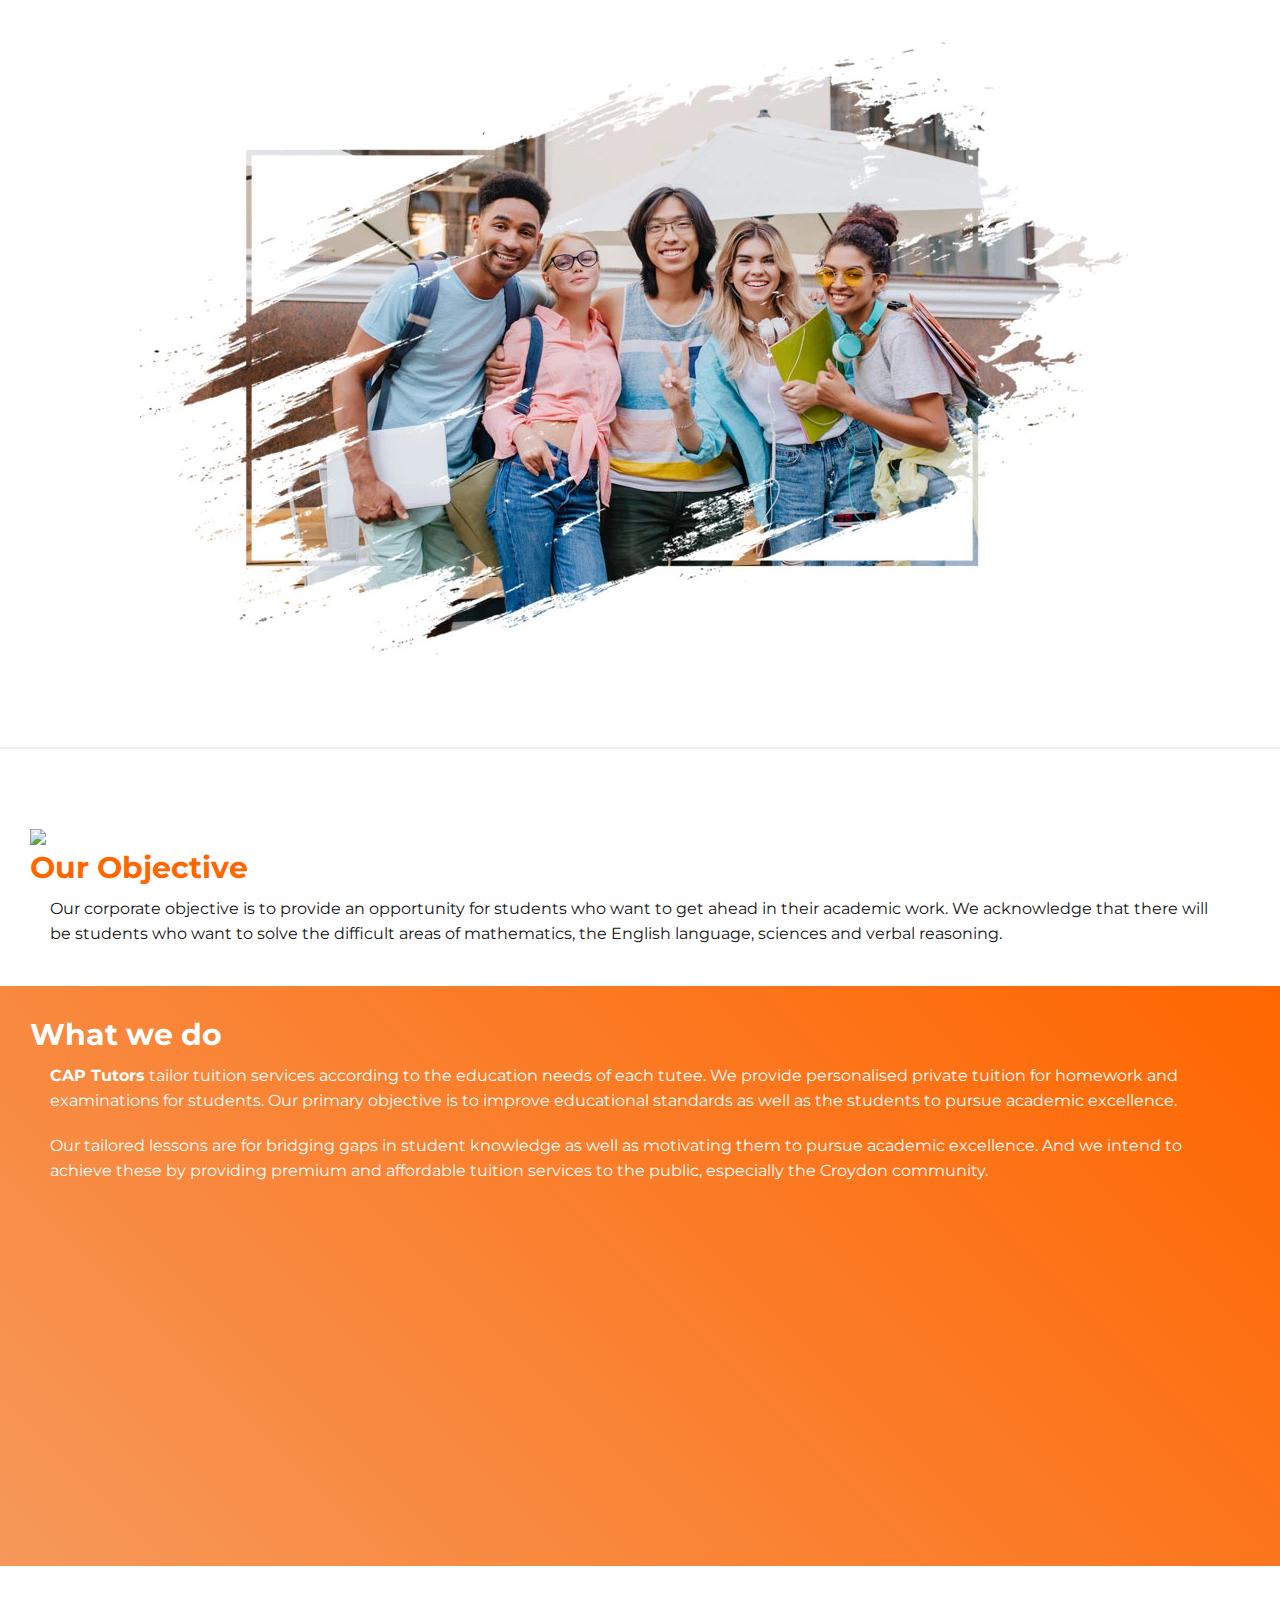
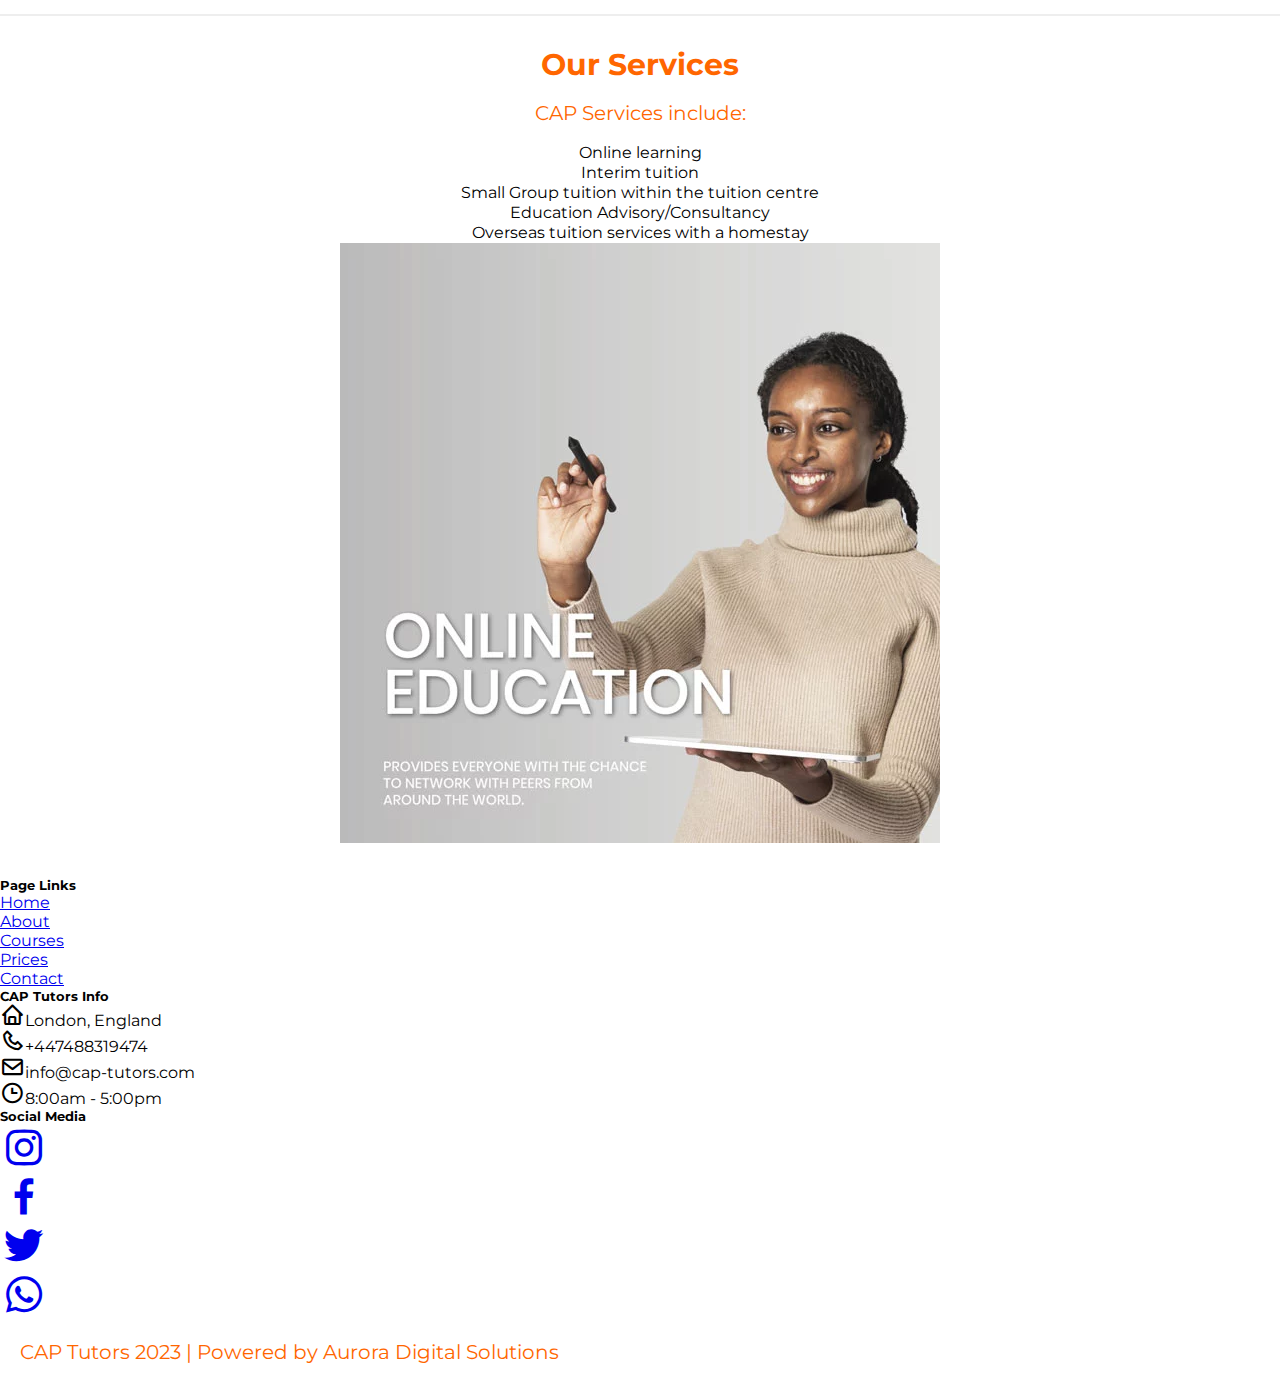
==== commit 3ad82a11: "update CSS" ====
--- a/testindex.html
+++ b/testindex.html
@@ -28,7 +28,7 @@
                     <li class="nav-item"><a href="#" class="nav-link">Home</a></li>
                     <li class="nav-item"><a href="#about" class="nav-link" >About</a></li>
                     <li class="nav-item"><a href="#courses" class="nav-link">Courses</a></li>
-                    <li class="nav-item"><a href="#pricing" class="nav-link">Pricing</a></li>
+                    <li class="nav-item"><a href="#services" class="nav-link">Services</a></li>
                     <li class="nav-item"><a href="#contact" class="nav-link">Contact</a></li>        
                 </ul>
                 <div class="hamburger">
@@ -60,7 +60,8 @@
                 CAP Tutors was incorporated to bridge the gap for quality supplementary education for all students from key <b>stage 1 to A-level</b>.
                 <br>We provide services on the following subjects.</p>
             </div>
-            <div class="subject-cards">
+            <div id="courses" class="subject-cards">
+                <h2>Our Courses</h2>
                 <div class="math_card cards">
                     <div class="orange_line"></div>
                     <div class="inner_content">
@@ -123,6 +124,7 @@
             </div>
         </div>
     </section>
+    <hr class="line">
     <section id="services" class="services">
         <h3>Our Services</h3>
         <div class="service-info">
--- a/styles/new.css
+++ b/styles/new.css
@@ -87,6 +87,10 @@
     margin-left: 10px;
     margin-top: -70px;
 }
+.subject-cards h2{
+    text-align: center;
+    margin-top: 30px;
+}
 .subject{
     text-align: center;
     font-size: 20px;
@@ -122,8 +126,8 @@
 }
 .case{
     background: linear-gradient(45deg,var(--lightorange), var(--orange));
-    height: 550px;
-    padding:20px;
+    height: 580px;
+    padding:30px;
 }
 .case h3, .case p{
     color: var(--white);
@@ -133,4 +137,14 @@
     font-size: 1rem;
     line-height: 25px;
     padding:10px 20px;
+}
+.services{
+    padding:30px;
+}
+.services h3, .service-info{
+    text-align: center;
+}
+.service-info ul{
+    list-style: none;
+    line-height: 20px;
 }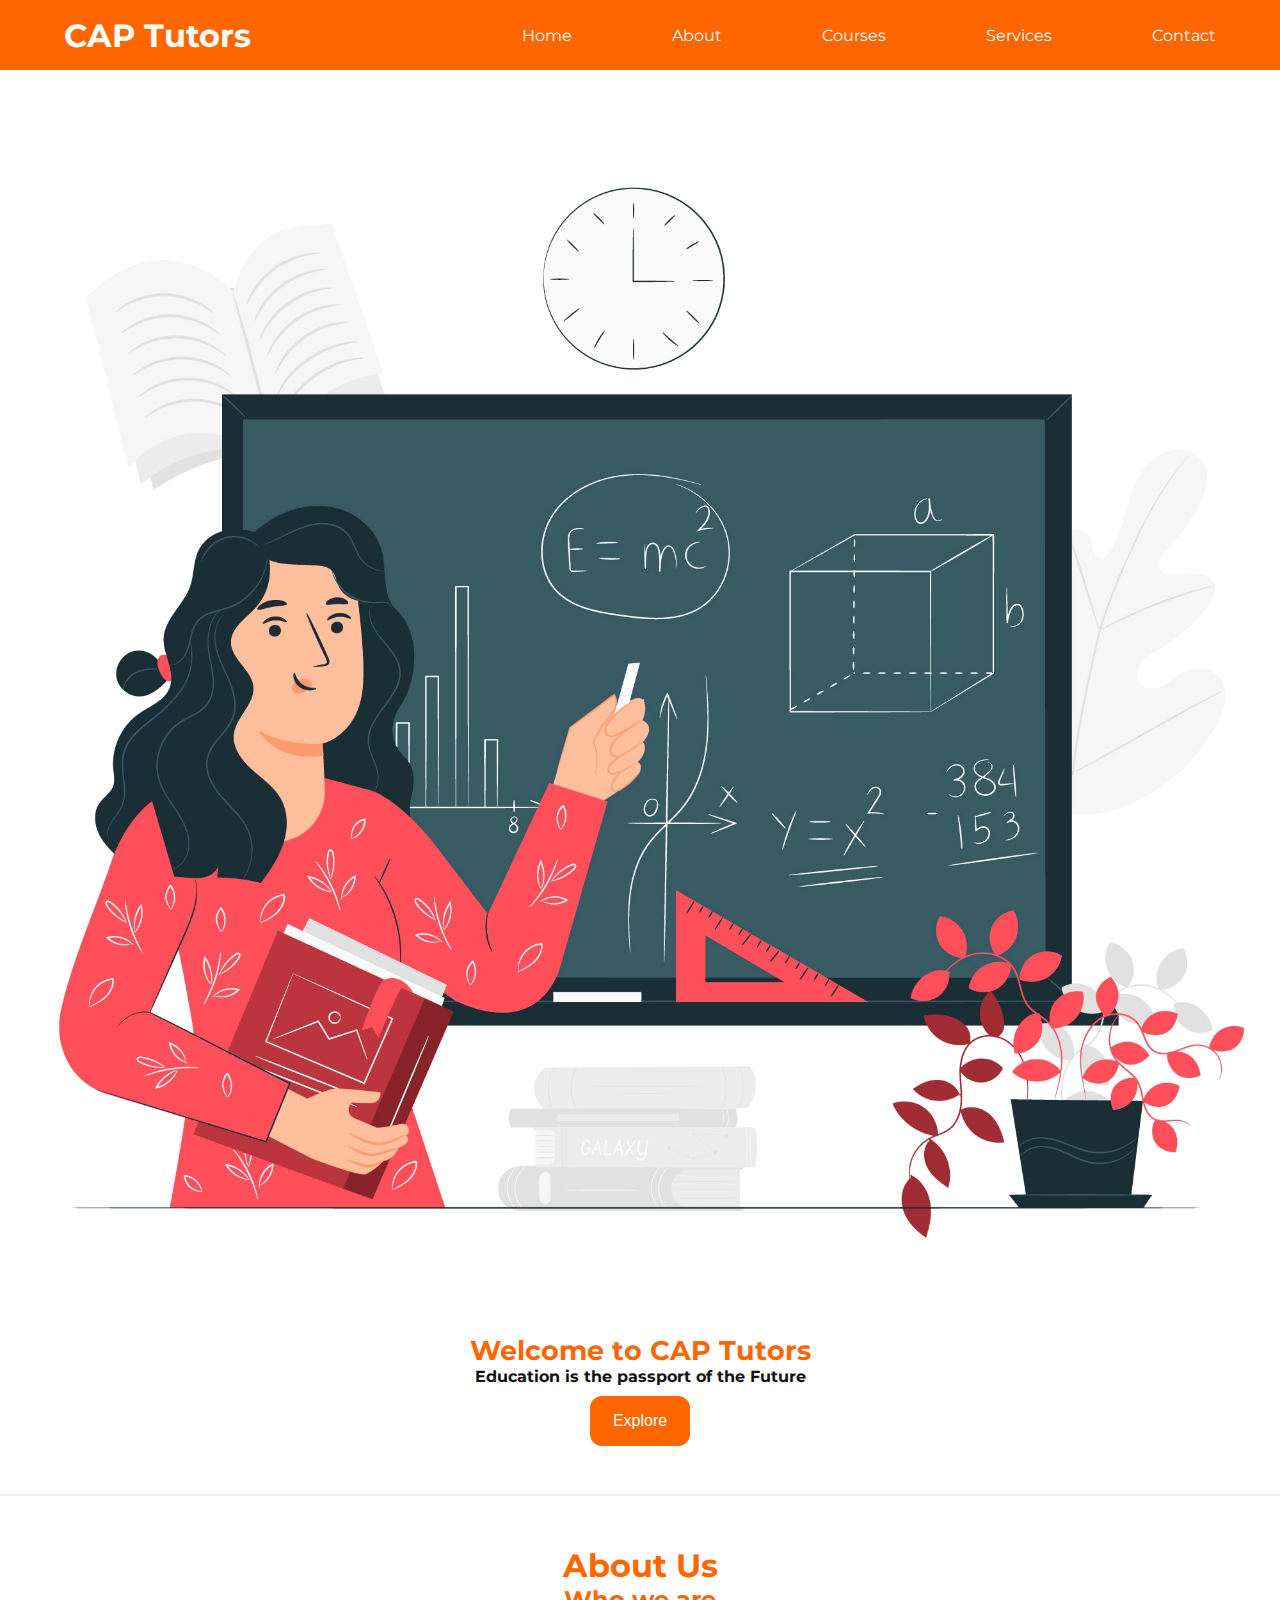
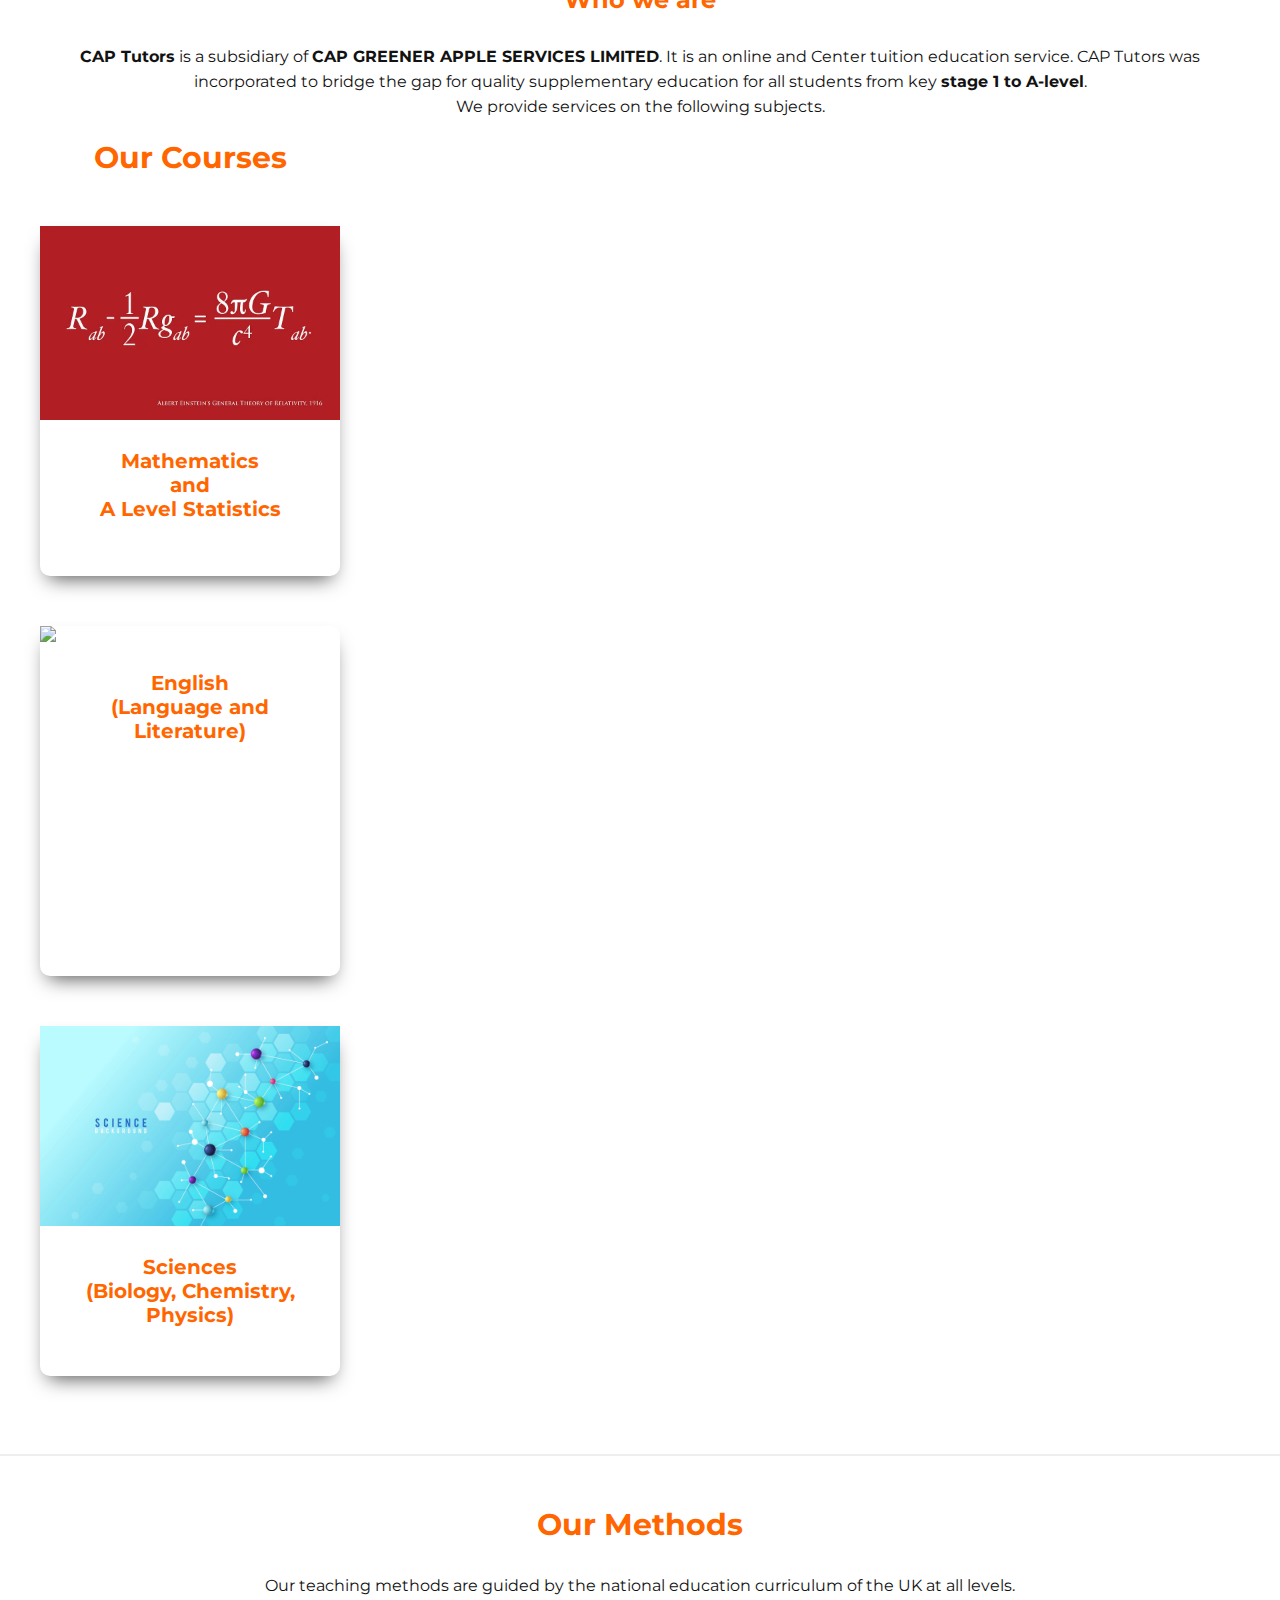
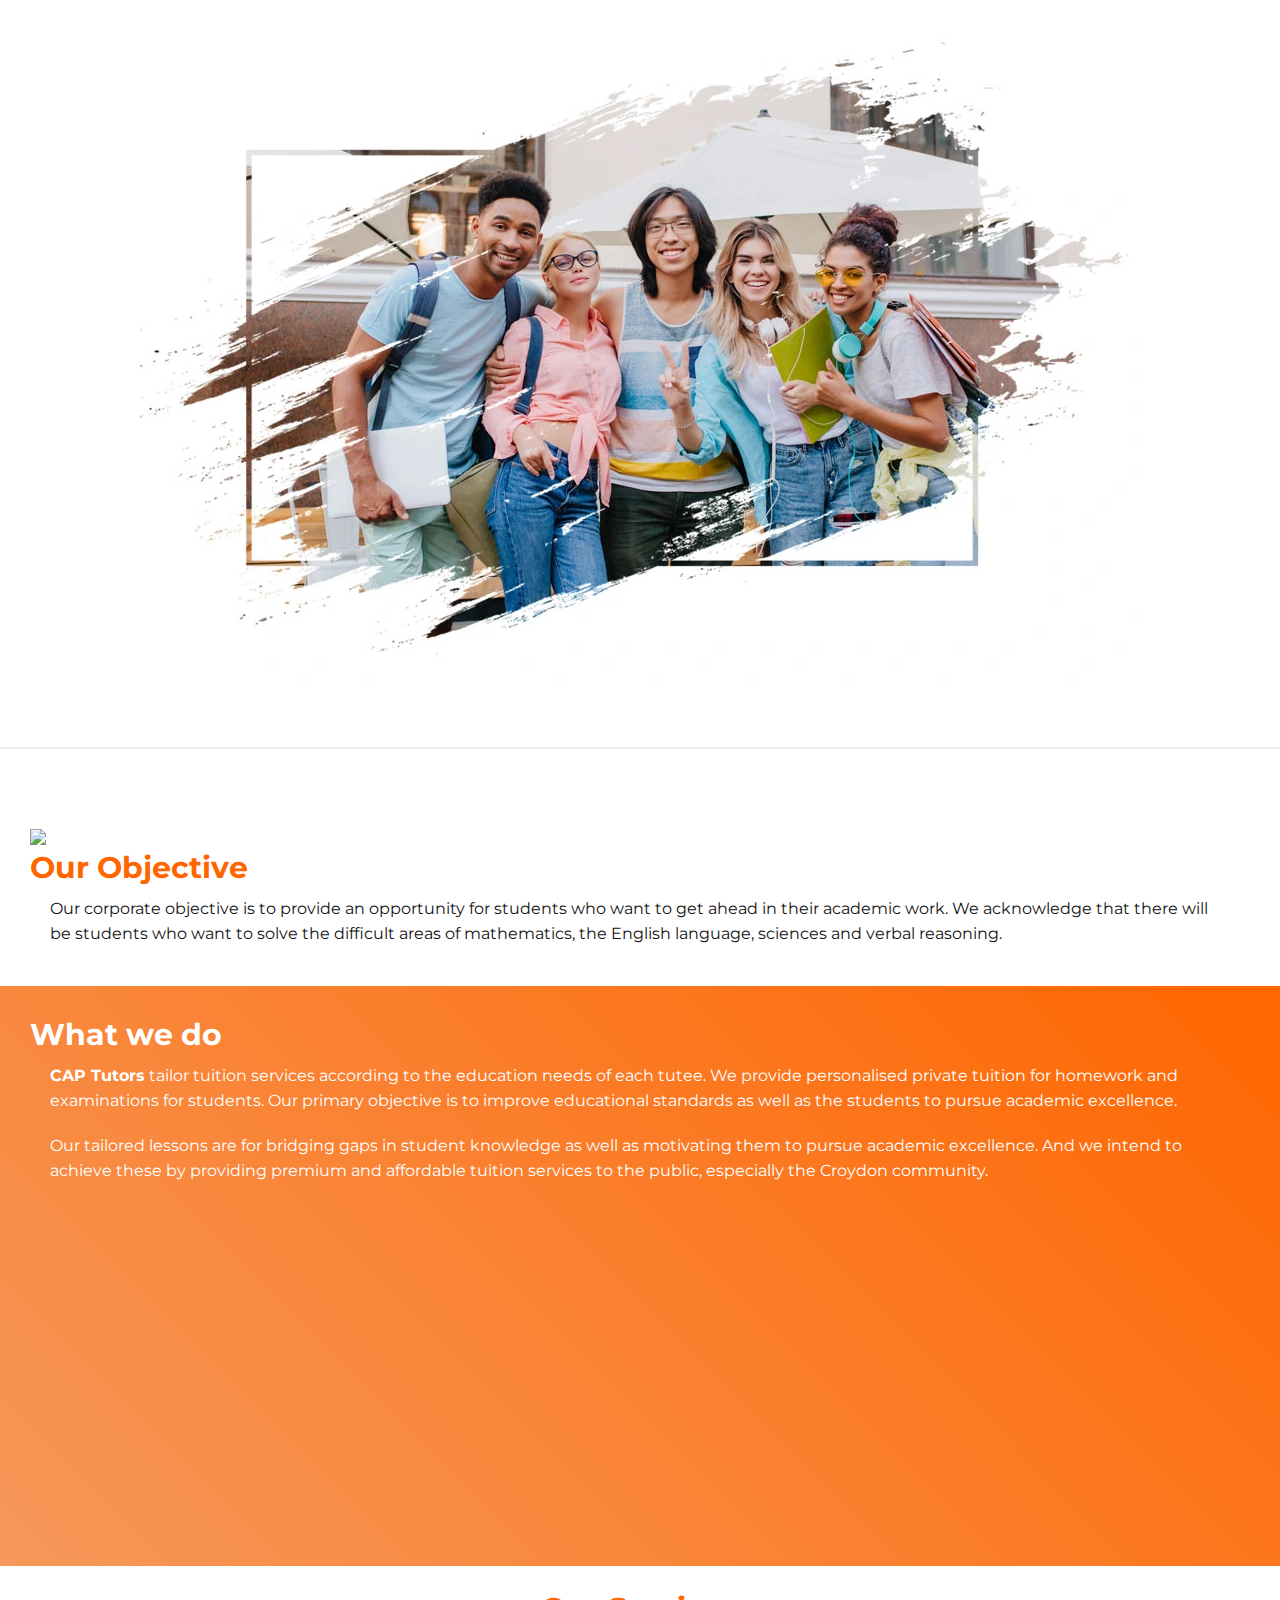
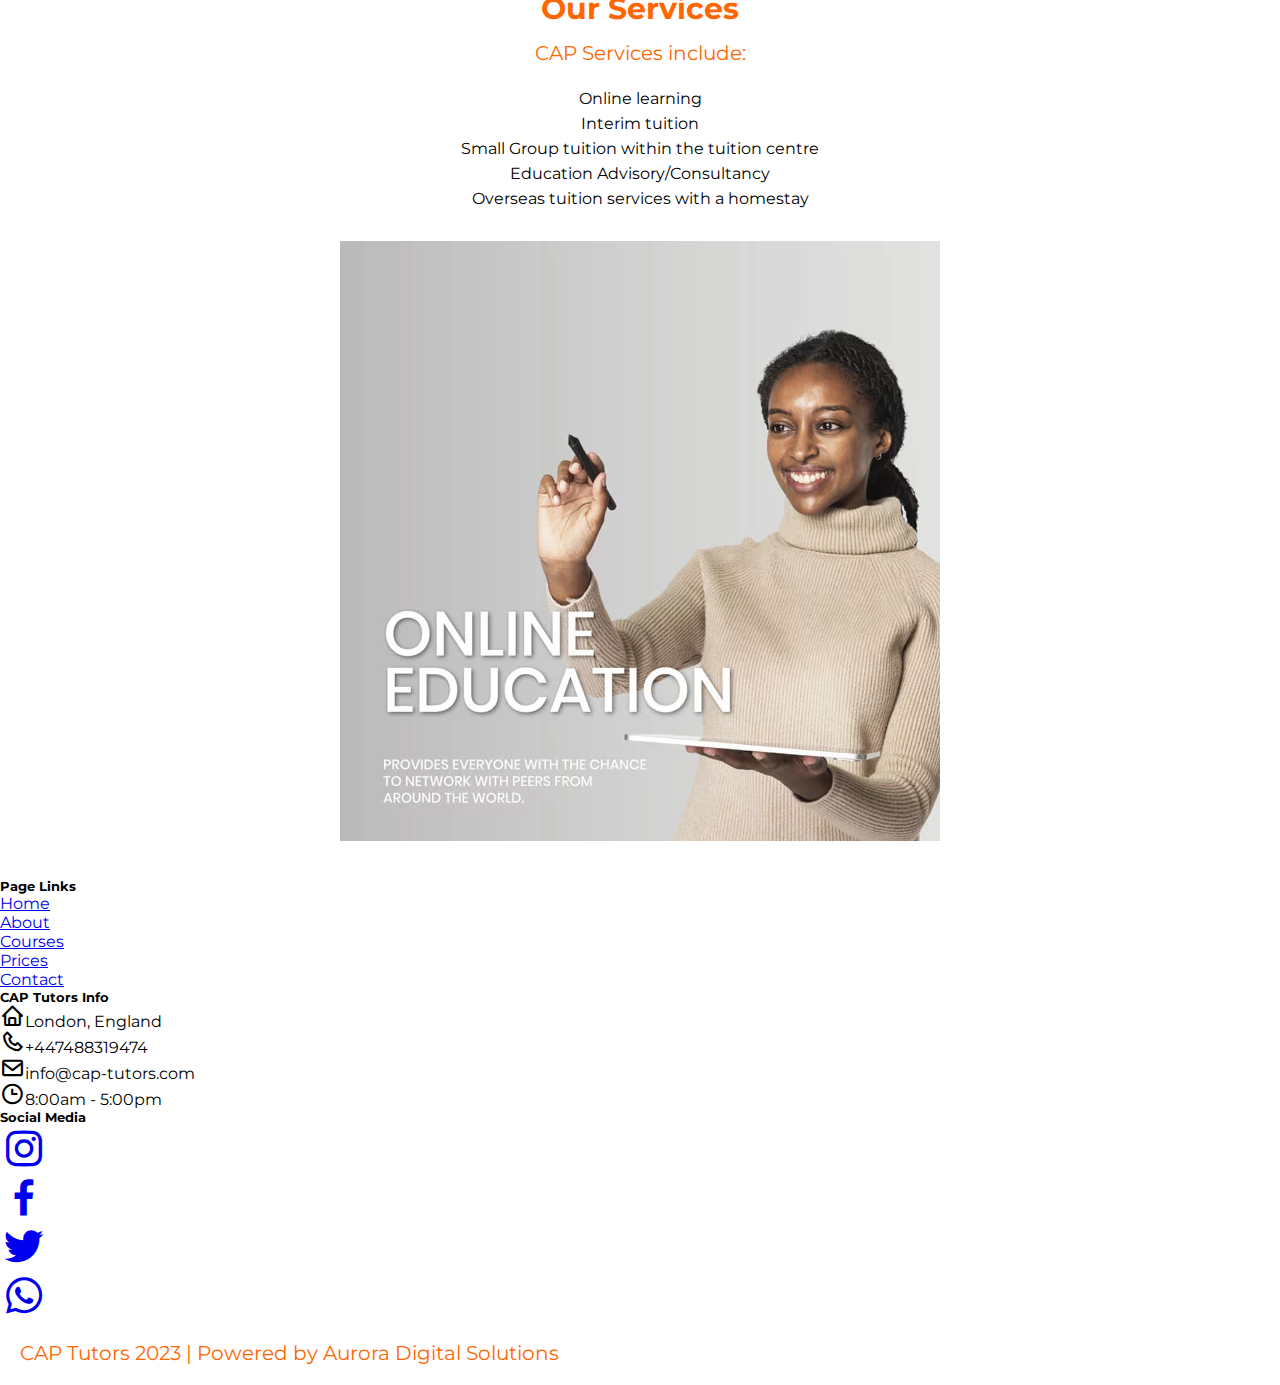
==== commit bc2f4d31: "update css" ====
--- a/testindex.html
+++ b/testindex.html
@@ -124,7 +124,6 @@
             </div>
         </div>
     </section>
-    <hr class="line">
     <section id="services" class="services">
         <h3>Our Services</h3>
         <div class="service-info">
@@ -139,7 +138,7 @@
                 </ul>
             </div>
             <div>
-                <img src="/images/online-education.webp"/>
+                <img class="service-image" src="/images/online-education.webp"/>
             </div>
         </div> 
     </section> 
--- a/styles/new.css
+++ b/styles/new.css
@@ -143,8 +143,11 @@
 }
 .services h3, .service-info{
     text-align: center;
+    line-height: 25px;
 }
 .service-info ul{
     list-style: none;
-    line-height: 20px;
+}
+.service-image{
+    margin-top: 30px;
 }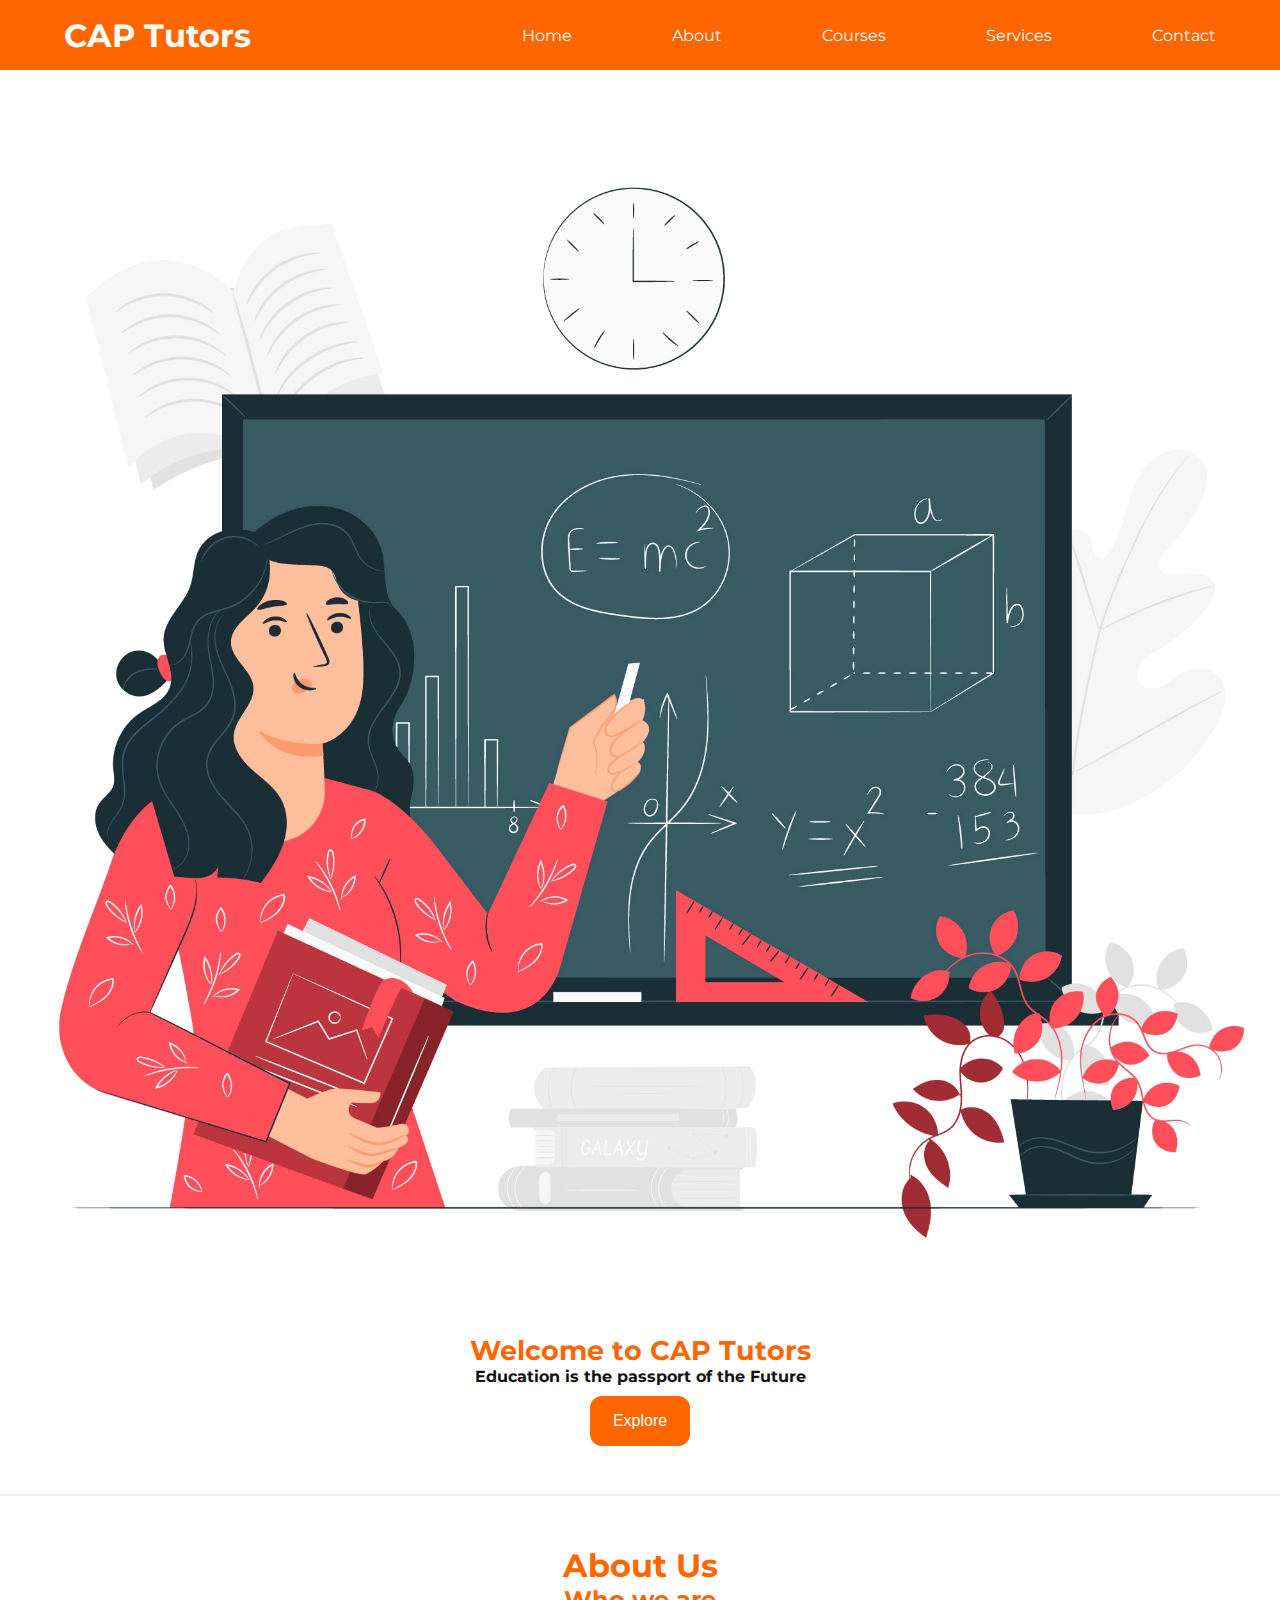
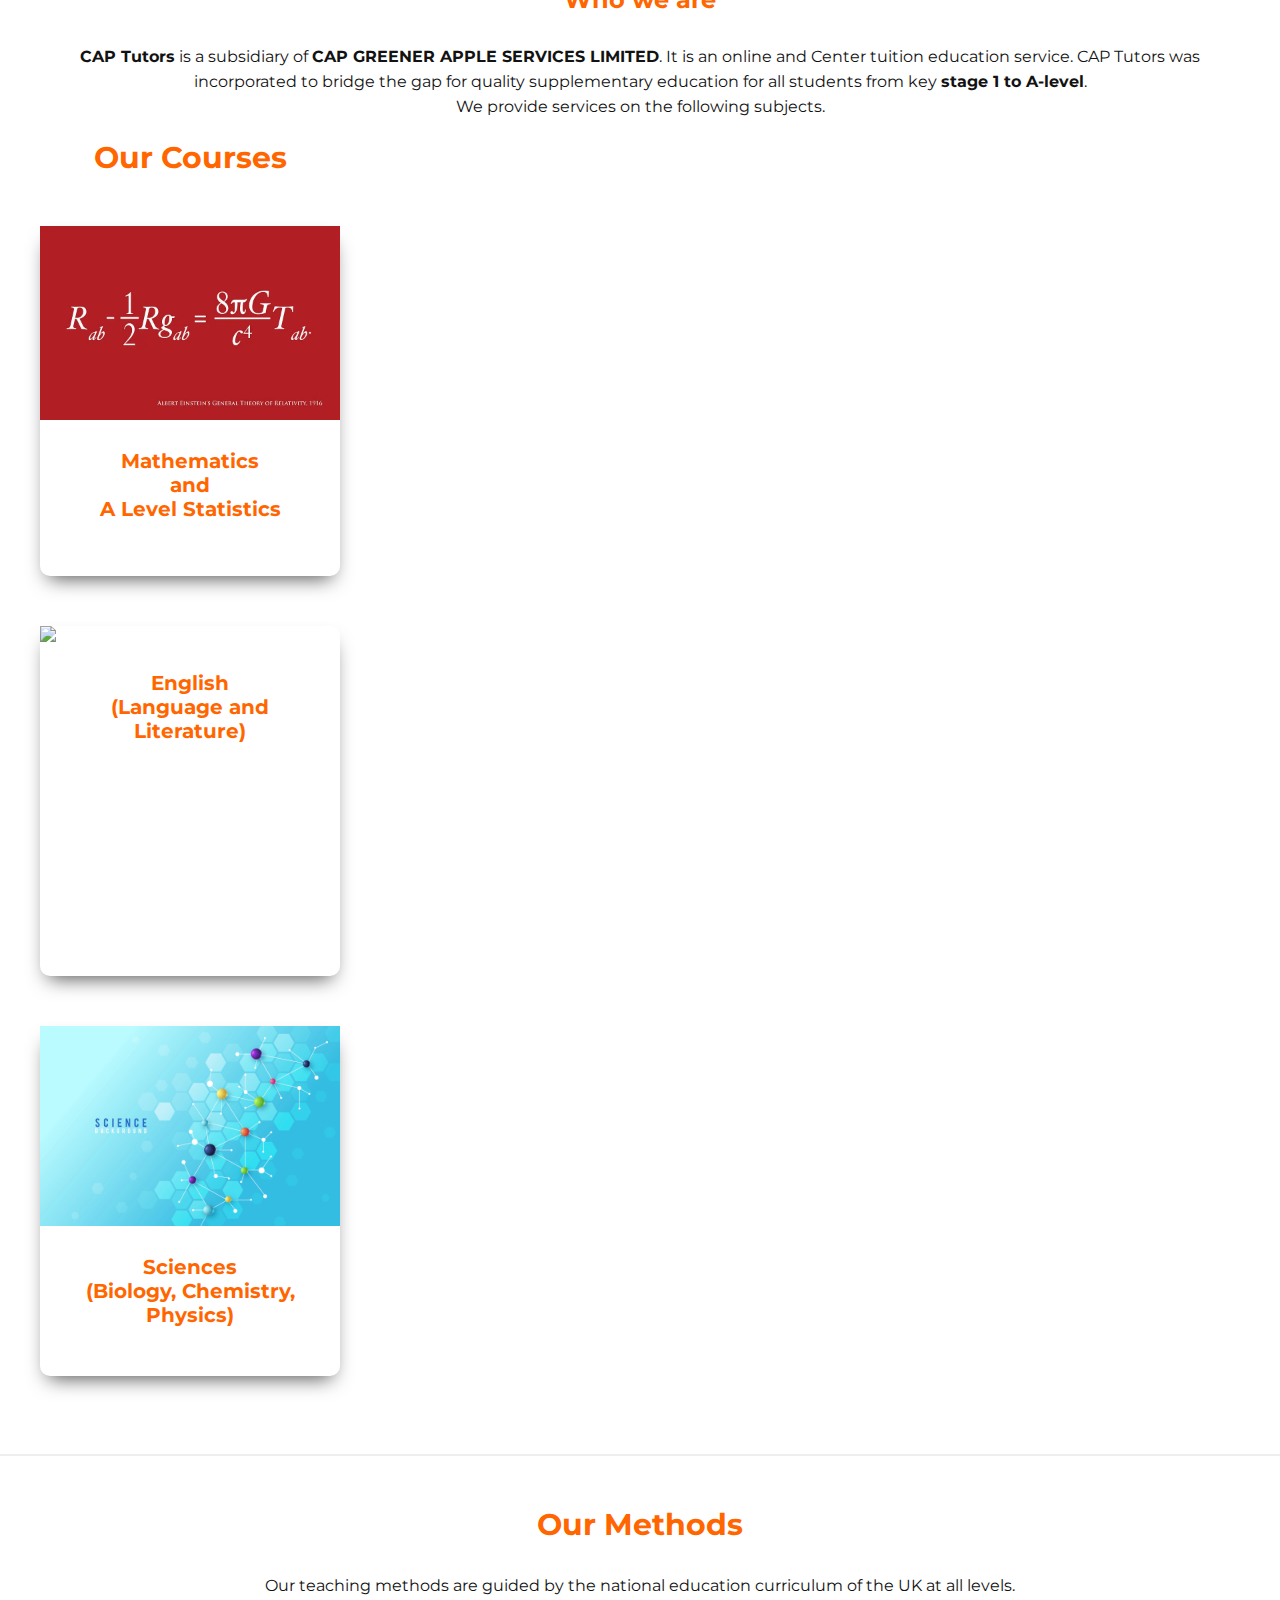
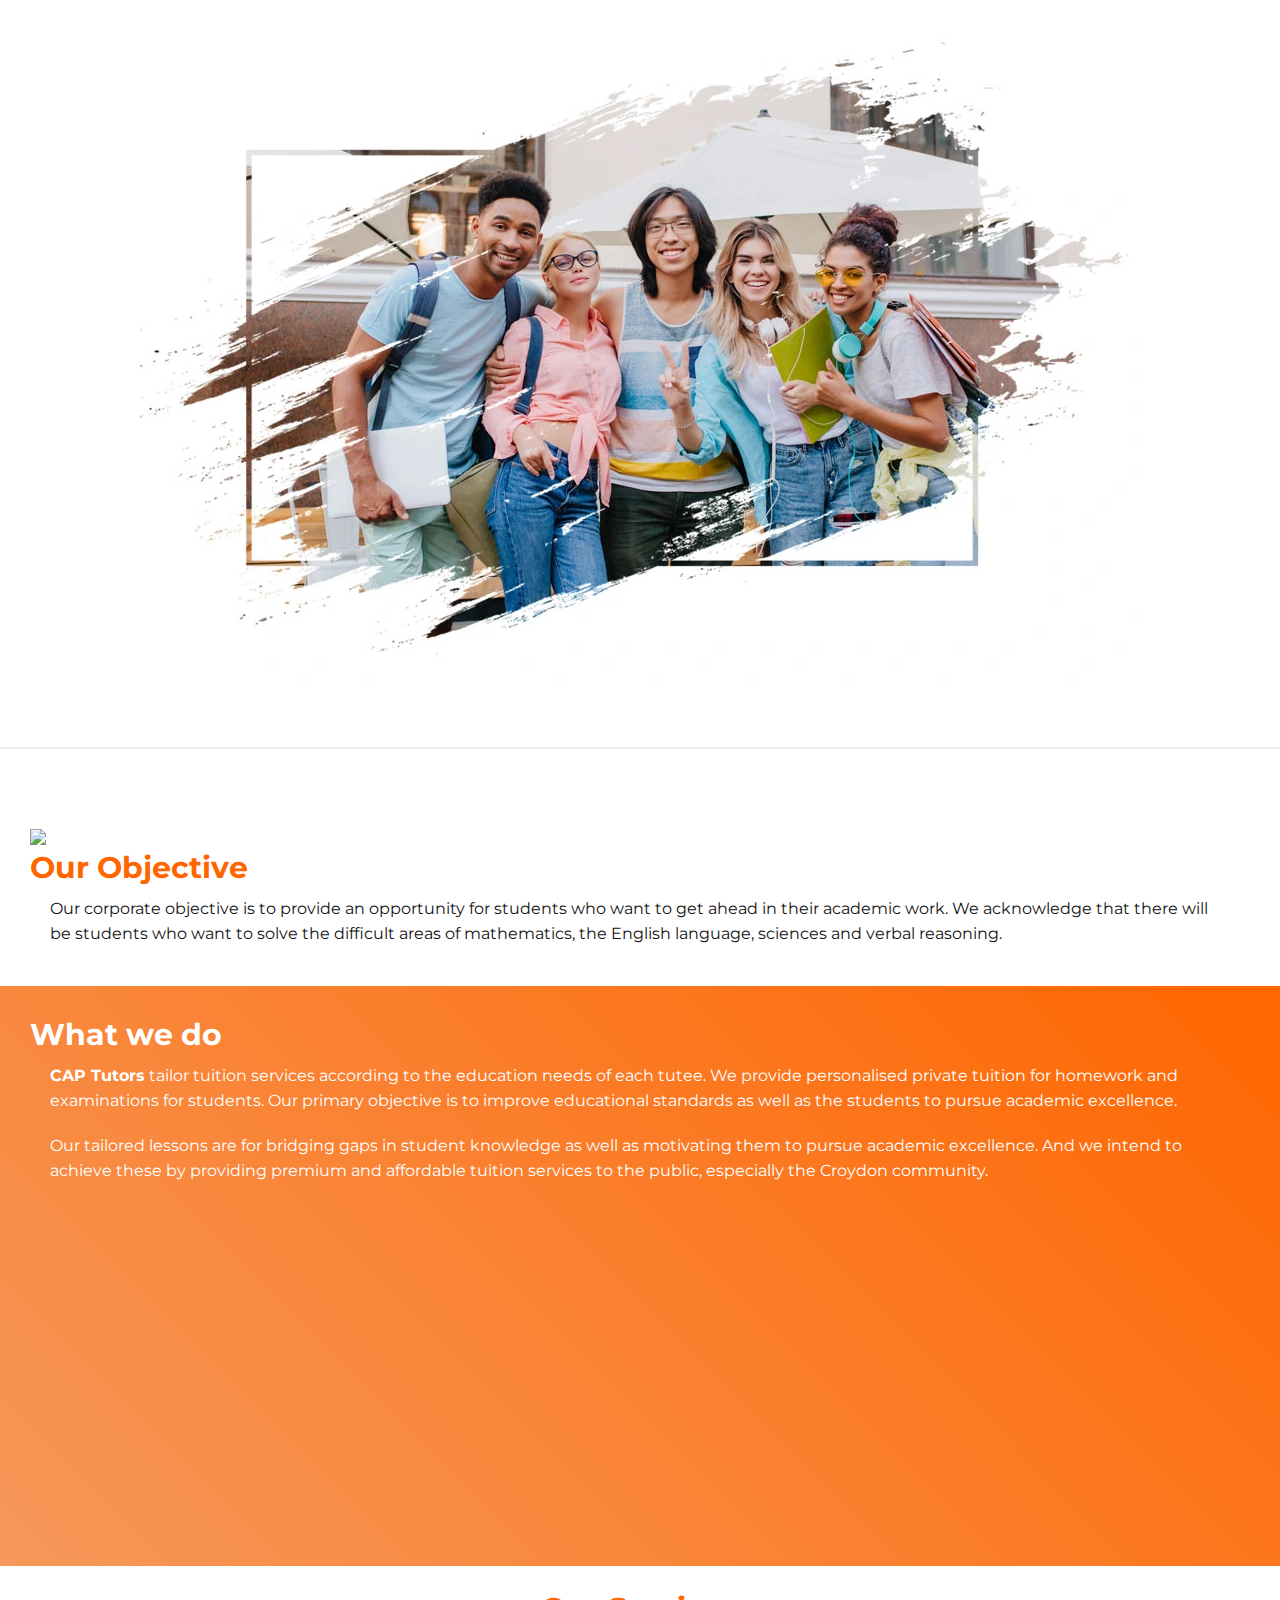
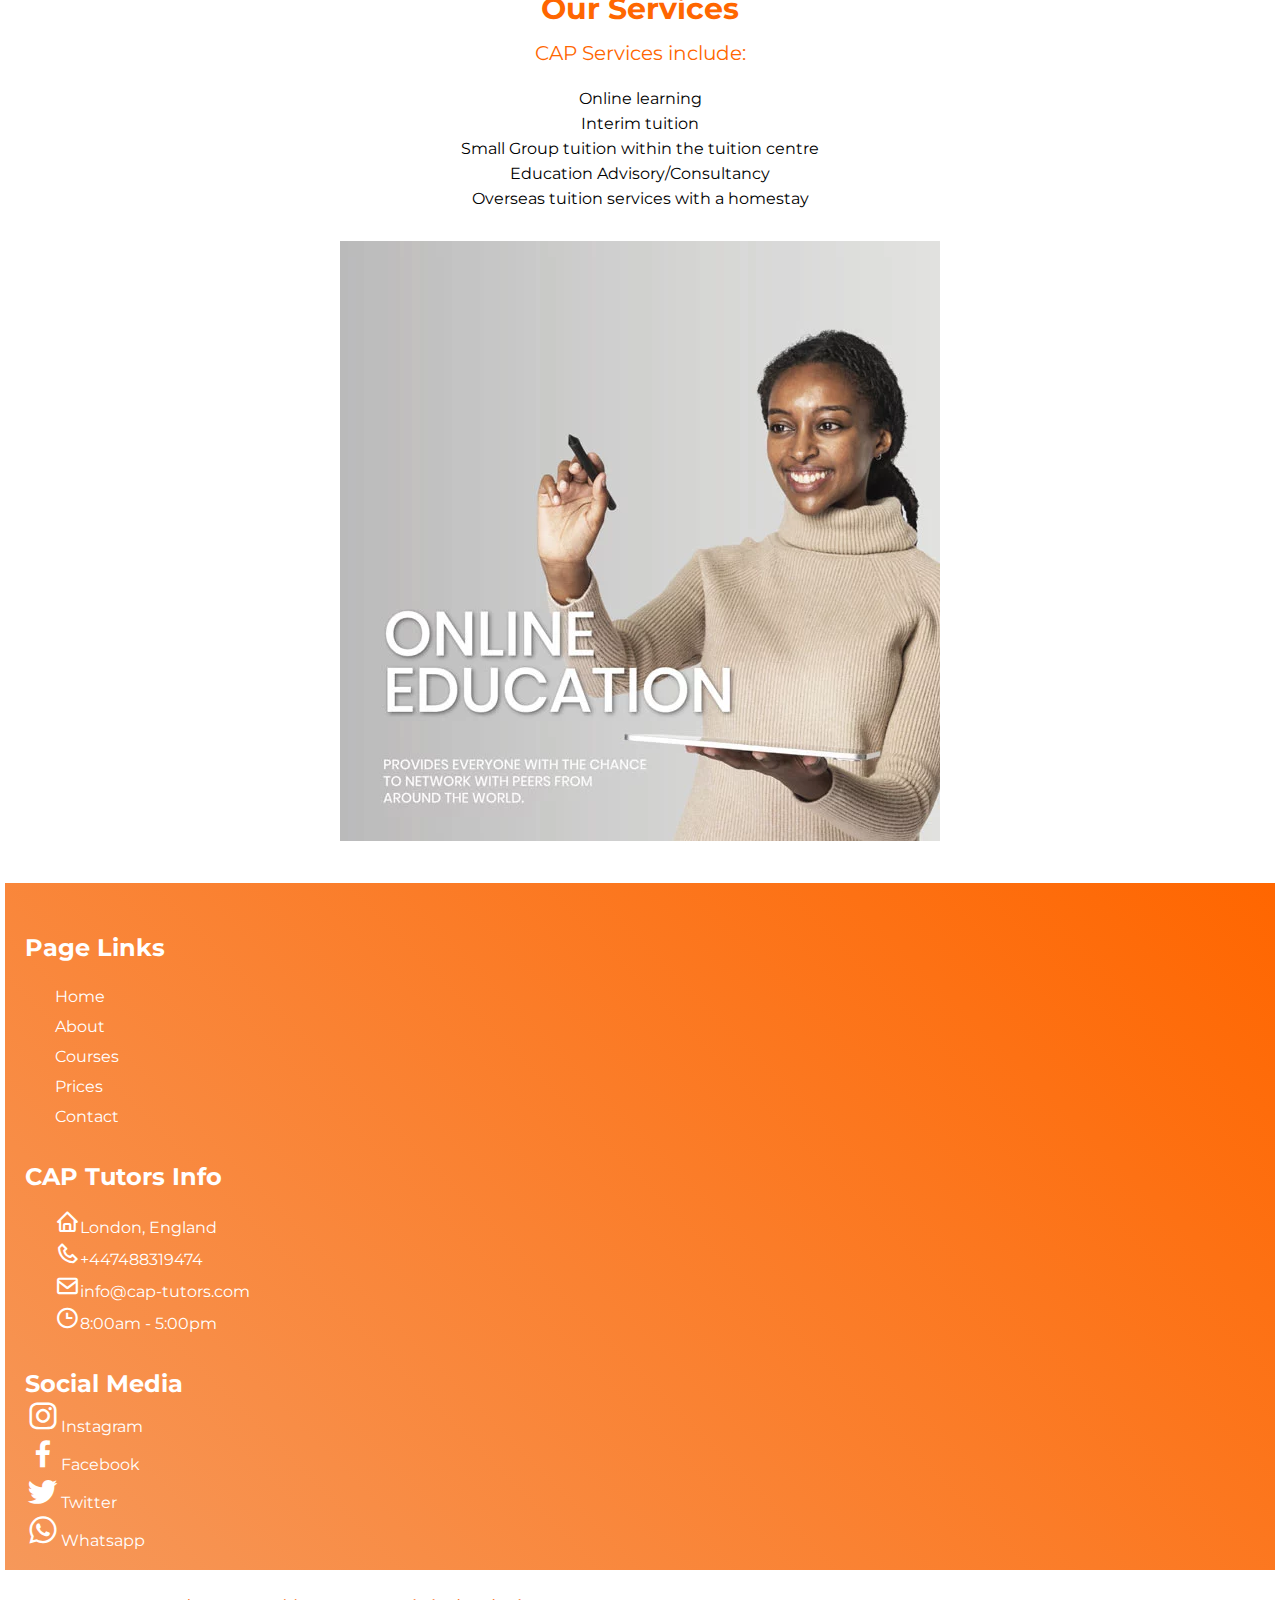
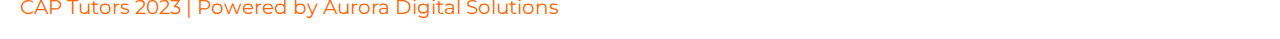
==== commit fb0128a1: "update media bar" ====
--- a/testindex.html
+++ b/testindex.html
@@ -171,16 +171,14 @@
                 <h5>Social Media</h5>
                 <div class="media-bar">
                     <ul class="media">
-                        <li><a href="#" target="blank"><i class="bx bxl-instagram bx-lg"></i></a></li>
-                        <li><a href="#" target="blank"><i class="bx bxl-facebook bx-lg"></i></a></li>
-                        <li><a href="#" target="blank"><i class="bx bxl-twitter bx-lg"></i></a></li>
-                        <li><a href="https://wa.me/+447488319474" target="blank"><i class="bx bxl-whatsapp bx-lg"></i></a></li>
+                        <li><a href="#" target="blank"><i class="bx bxl-instagram bx-md"></i>Instagram</a></li>
+                        <li><a href="#" target="blank"><i class="bx bxl-facebook bx-md"></i>Facebook</a></li>
+                        <li><a href="#" target="blank"><i class="bx bxl-twitter bx-md"></i>Twitter</a></li>
+                        <li><a href="https://wa.me/+447488319474" target="blank"><i class="bx bxl-whatsapp bx-md"></i>Whatsapp</a></li>
                     </ul>
                 </div>
             </div>
-
-        </div>
-        
+        </div>    
     </footer> 
     <attribute class="attribute">
         <p>CAP Tutors 2023 | Powered by Aurora Digital Solutions</p>
--- a/styles/new.css
+++ b/styles/new.css
@@ -150,4 +150,39 @@
 }
 .service-image{
     margin-top: 30px;
+}
+footer{
+    padding: 5px; 
+}
+.footer{
+    background: linear-gradient(45deg,var(--lightorange), var(--orange));
+    padding: 20px;
+}
+.footer h5{
+    font-size: 1.5rem;
+    margin-top: 30px;
+    color: var(--white);
+}
+.footer-nav ul{
+    margin-top: 20px;
+}
+.footer-nav li{
+    line-height: 30px;
+    padding: 0 30px;
+    list-style: none;
+    color: var(--white);
+}
+.bx {
+    color:var(--white);
+    line-height: 30px;
+}
+.footer ul li a{
+    text-decoration: none;
+    color: var(--white);
+}
+.media{
+    list-style: none;
+}
+.media .bx{
+    font-size: 0.05rem;
 }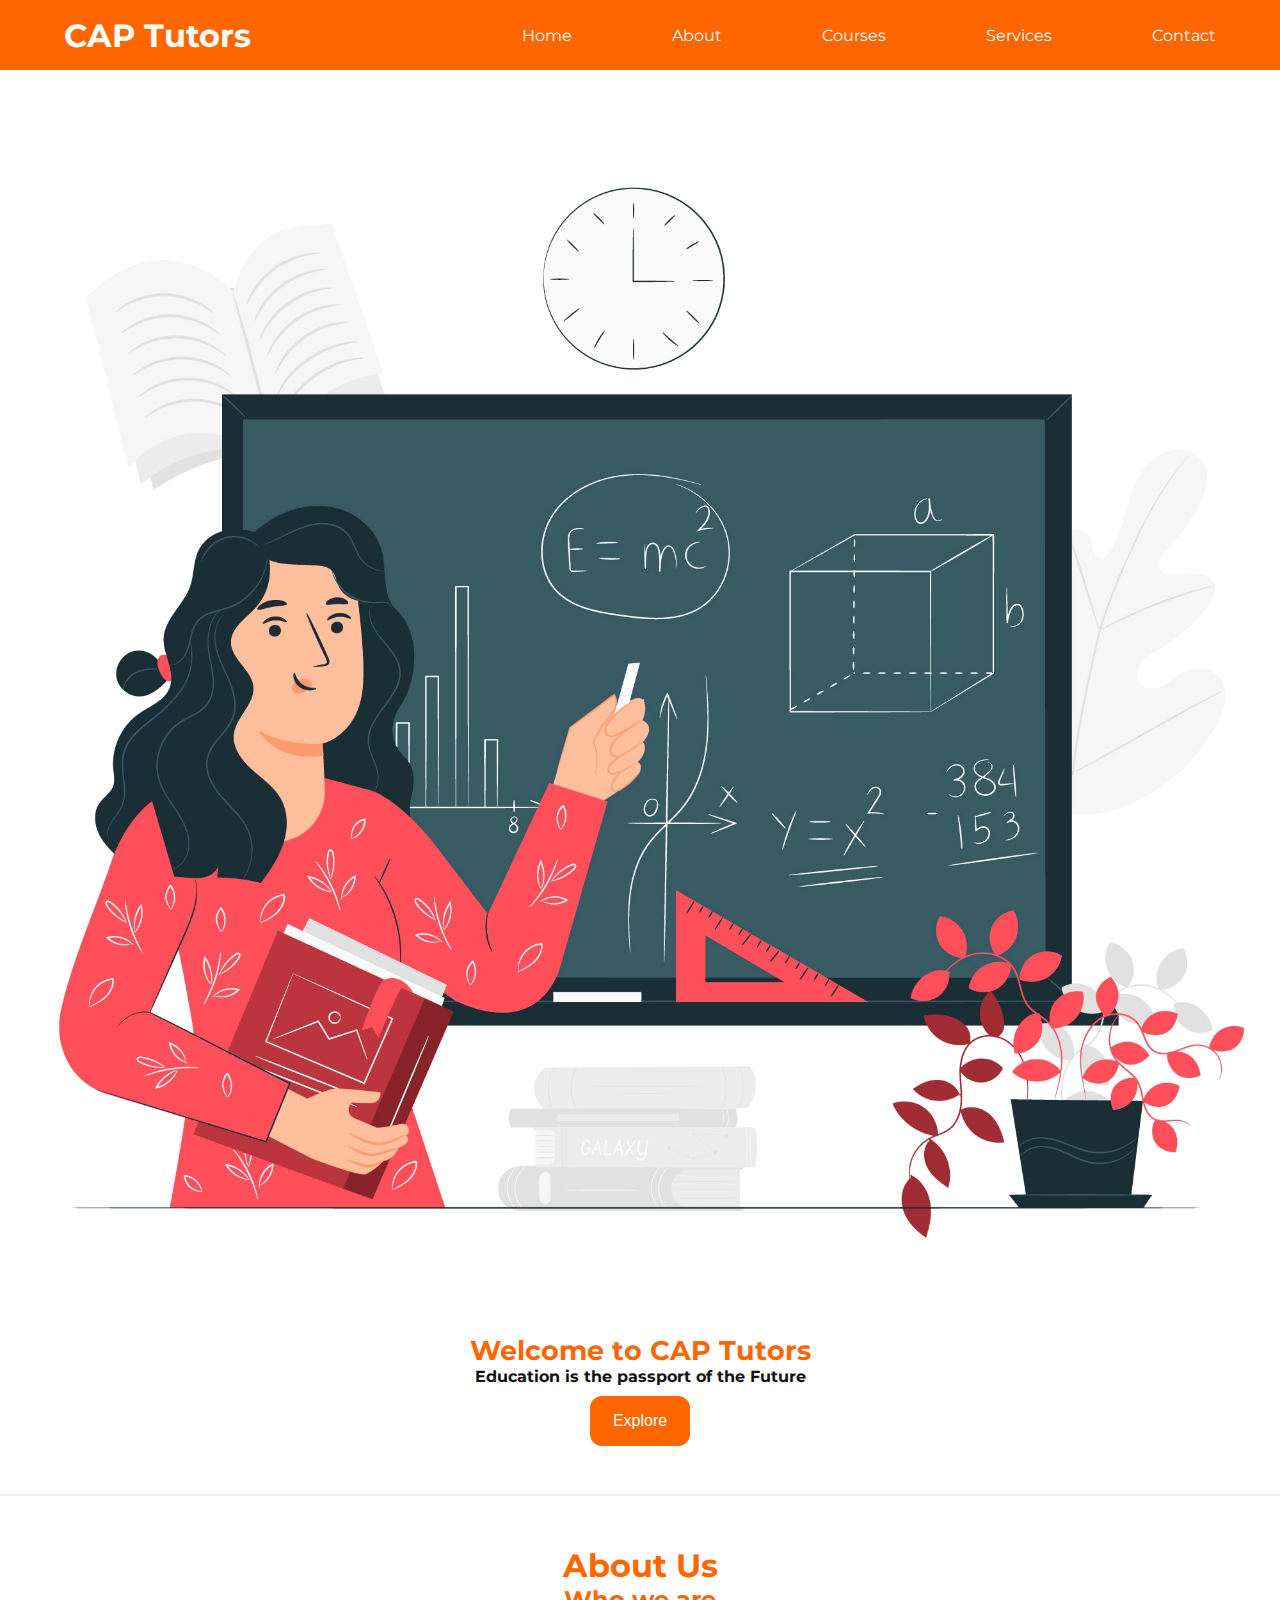
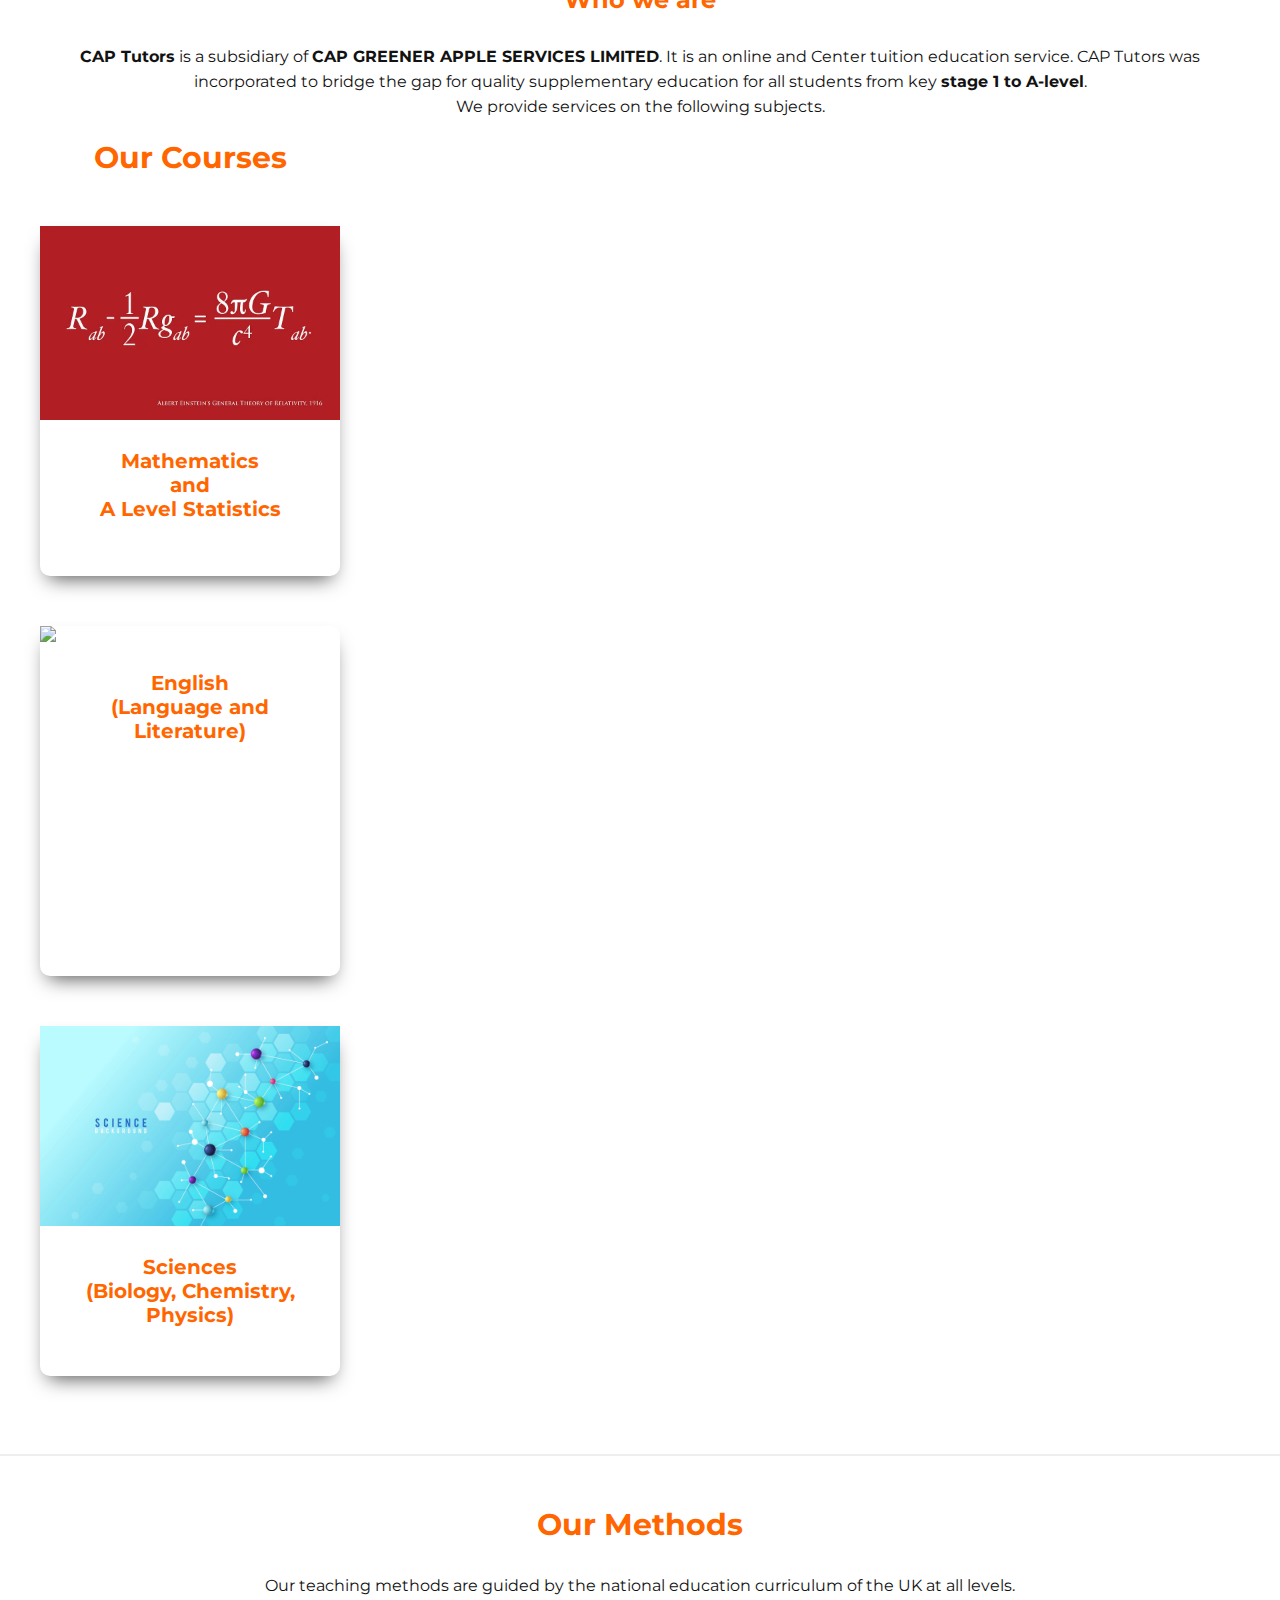
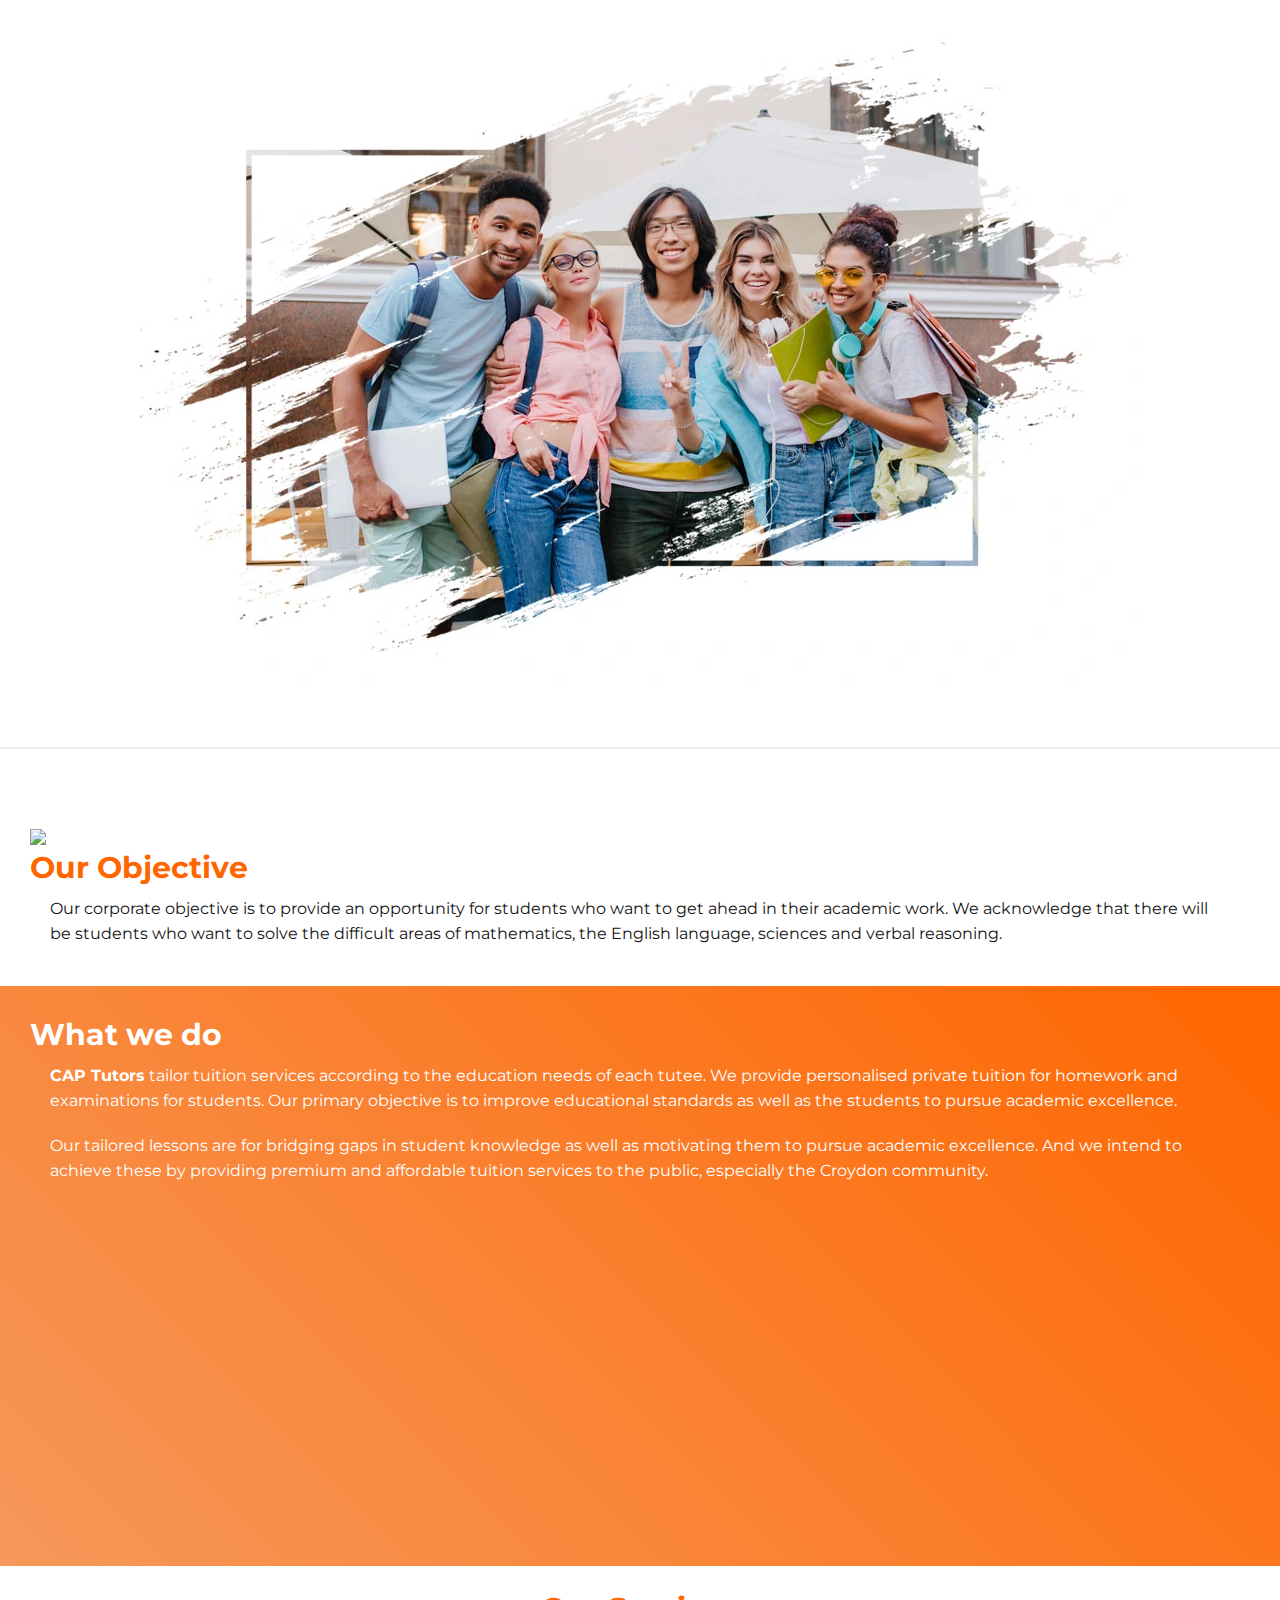
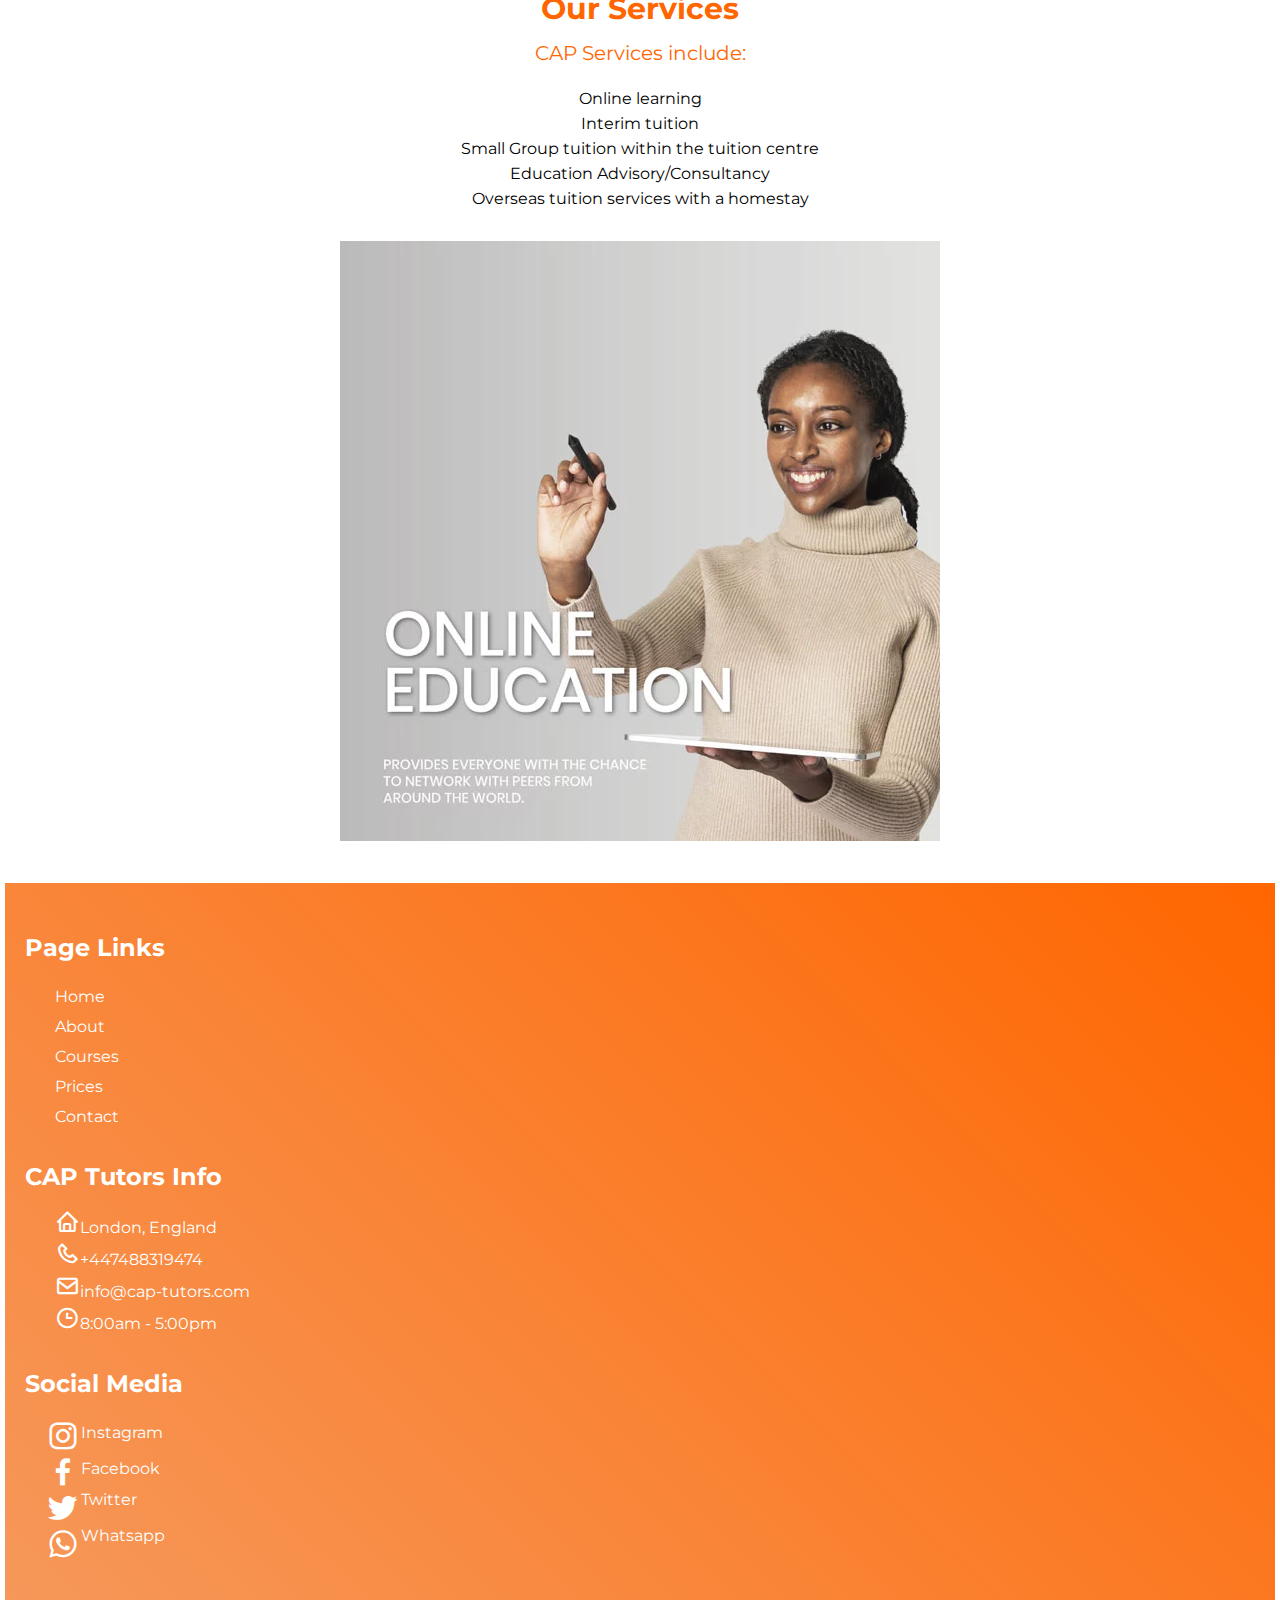
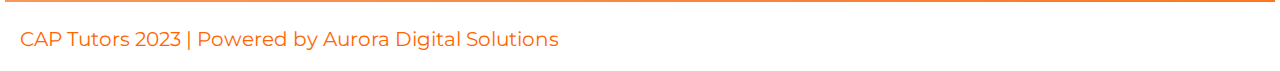
==== commit 6baf67e7: "Update CSS" ====
--- a/testindex.html
+++ b/testindex.html
@@ -171,8 +171,18 @@
                 <h5>Social Media</h5>
                 <div class="media-bar">
                     <ul class="media">
-                        <li><a href="#" target="blank"><i class="bx bxl-instagram bx-md"></i>Instagram</a></li>
-                        <li><a href="#" target="blank"><i class="bx bxl-facebook bx-md"></i>Facebook</a></li>
+                        <li>
+                            <a href="#" target="blank">
+                                <i class="bx bxl-instagram bx-md"></i>
+                                <span>Instagram</span>
+                            </a>
+                        </li>
+                        <li>
+                            <a href="#" target="blank">
+                                <i class="bx bxl-facebook bx-md"></i>
+                                <span>Facebook</span>
+                            </a>
+                        </li>
                         <li><a href="#" target="blank"><i class="bx bxl-twitter bx-md"></i>Twitter</a></li>
                         <li><a href="https://wa.me/+447488319474" target="blank"><i class="bx bxl-whatsapp bx-md"></i>Whatsapp</a></li>
                     </ul>
--- a/styles/new.css
+++ b/styles/new.css
@@ -182,6 +182,13 @@
 }
 .media{
     list-style: none;
+    padding: 20px;
+}
+.media a{
+    display: flex;
+}
+span{
+    margin-top: 5px;
 }
 .media .bx{
     font-size: 0.05rem;
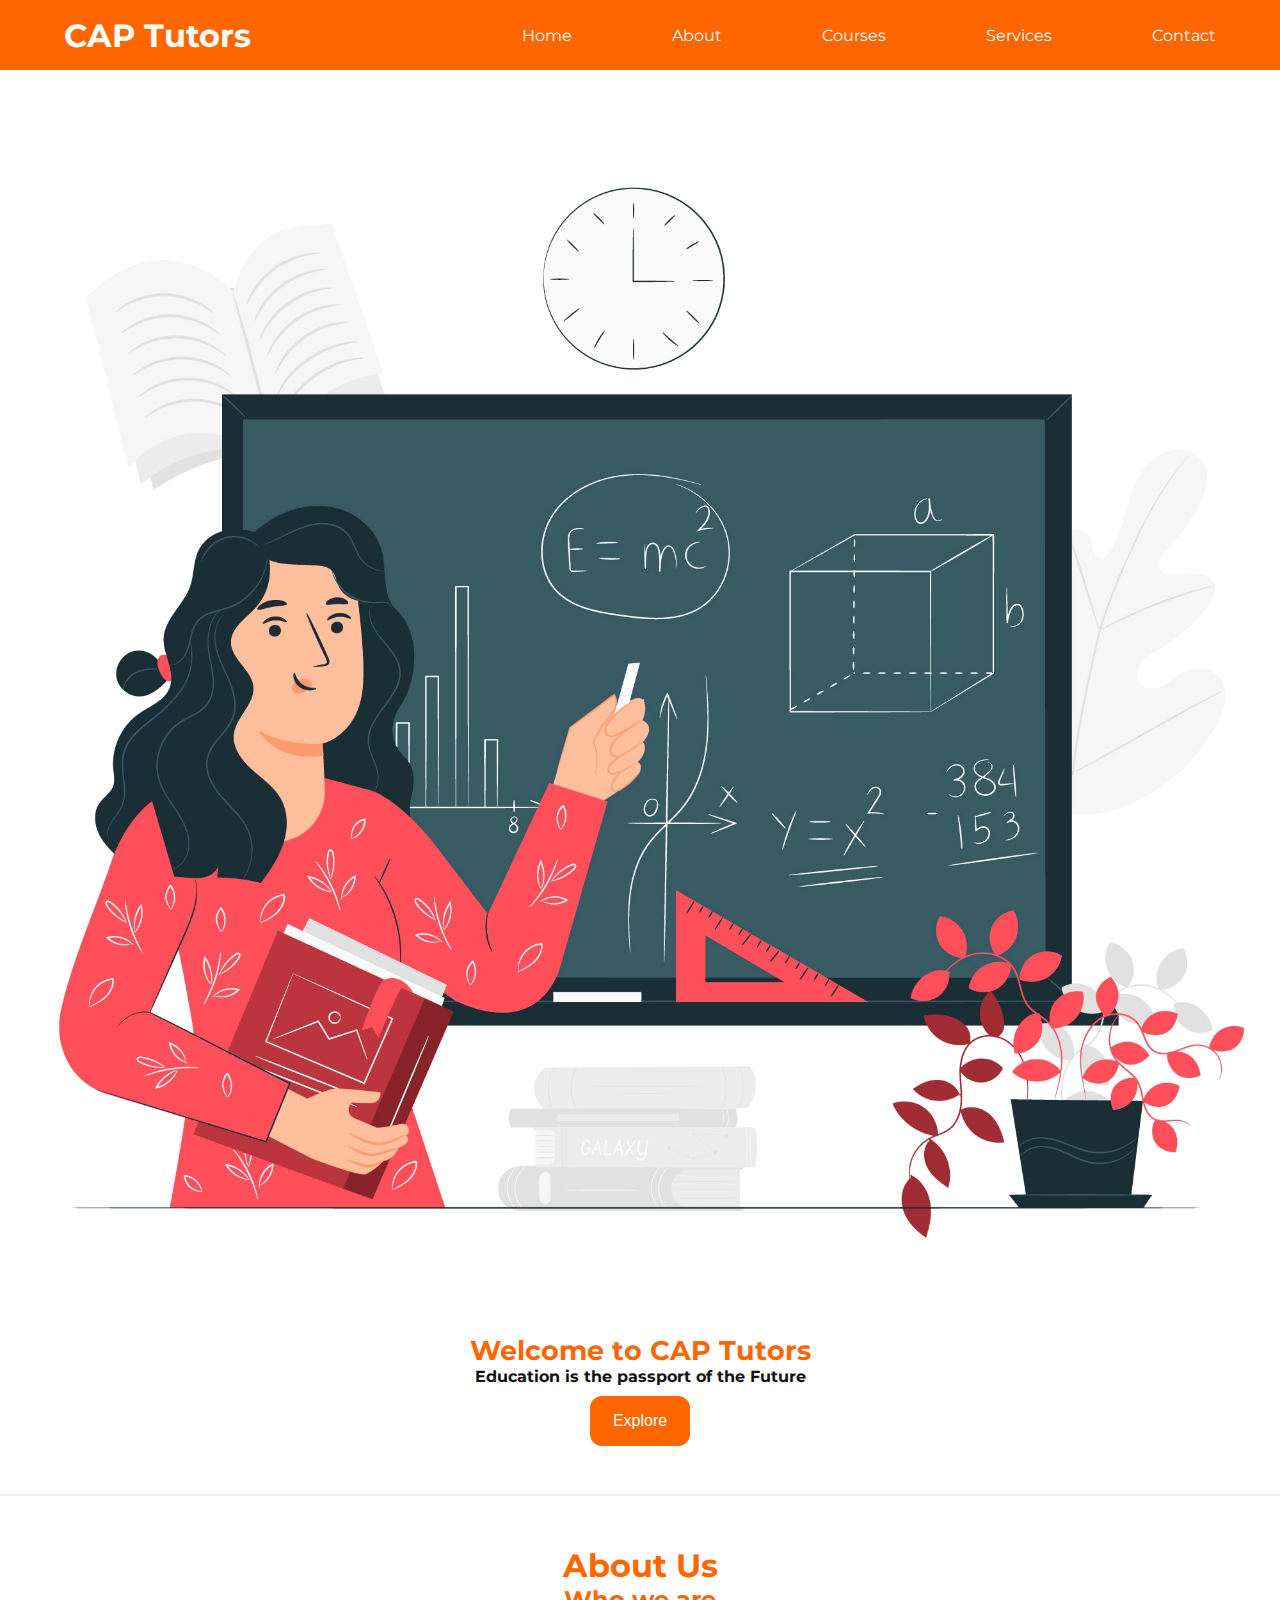
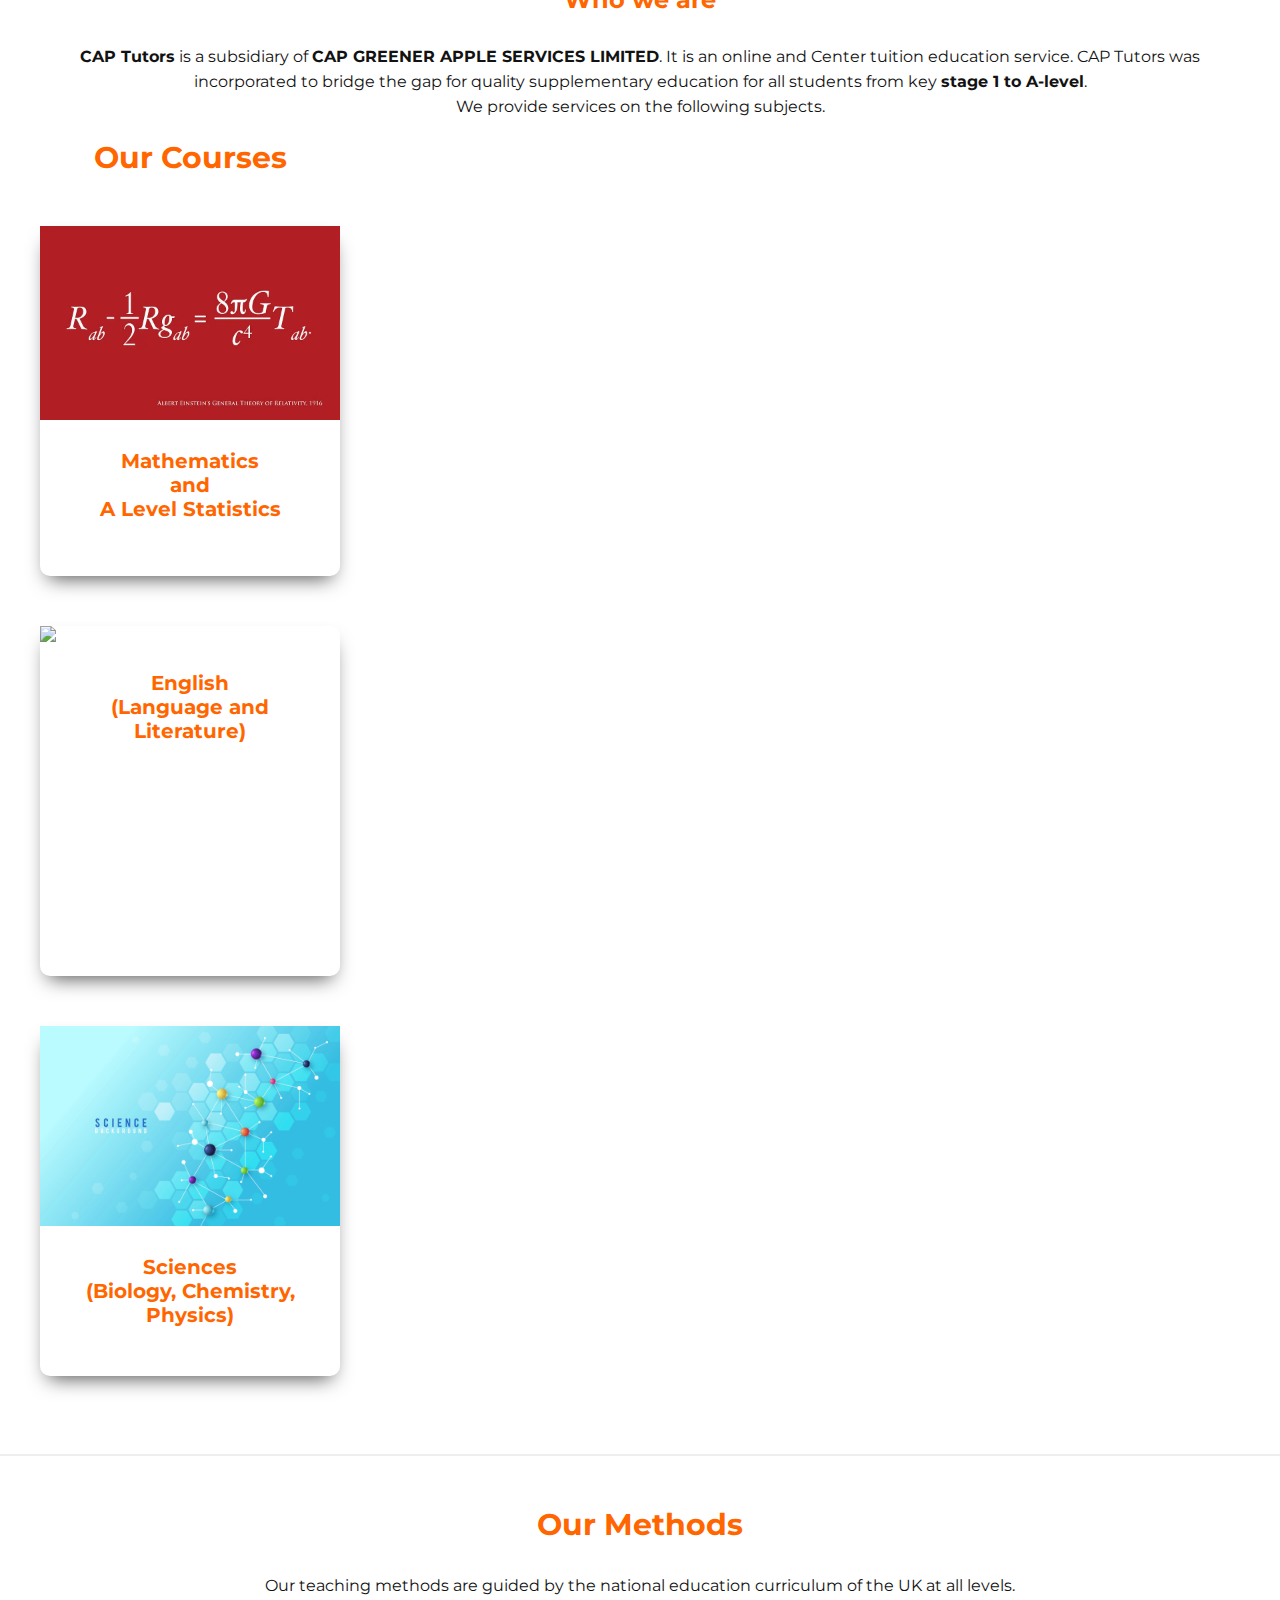
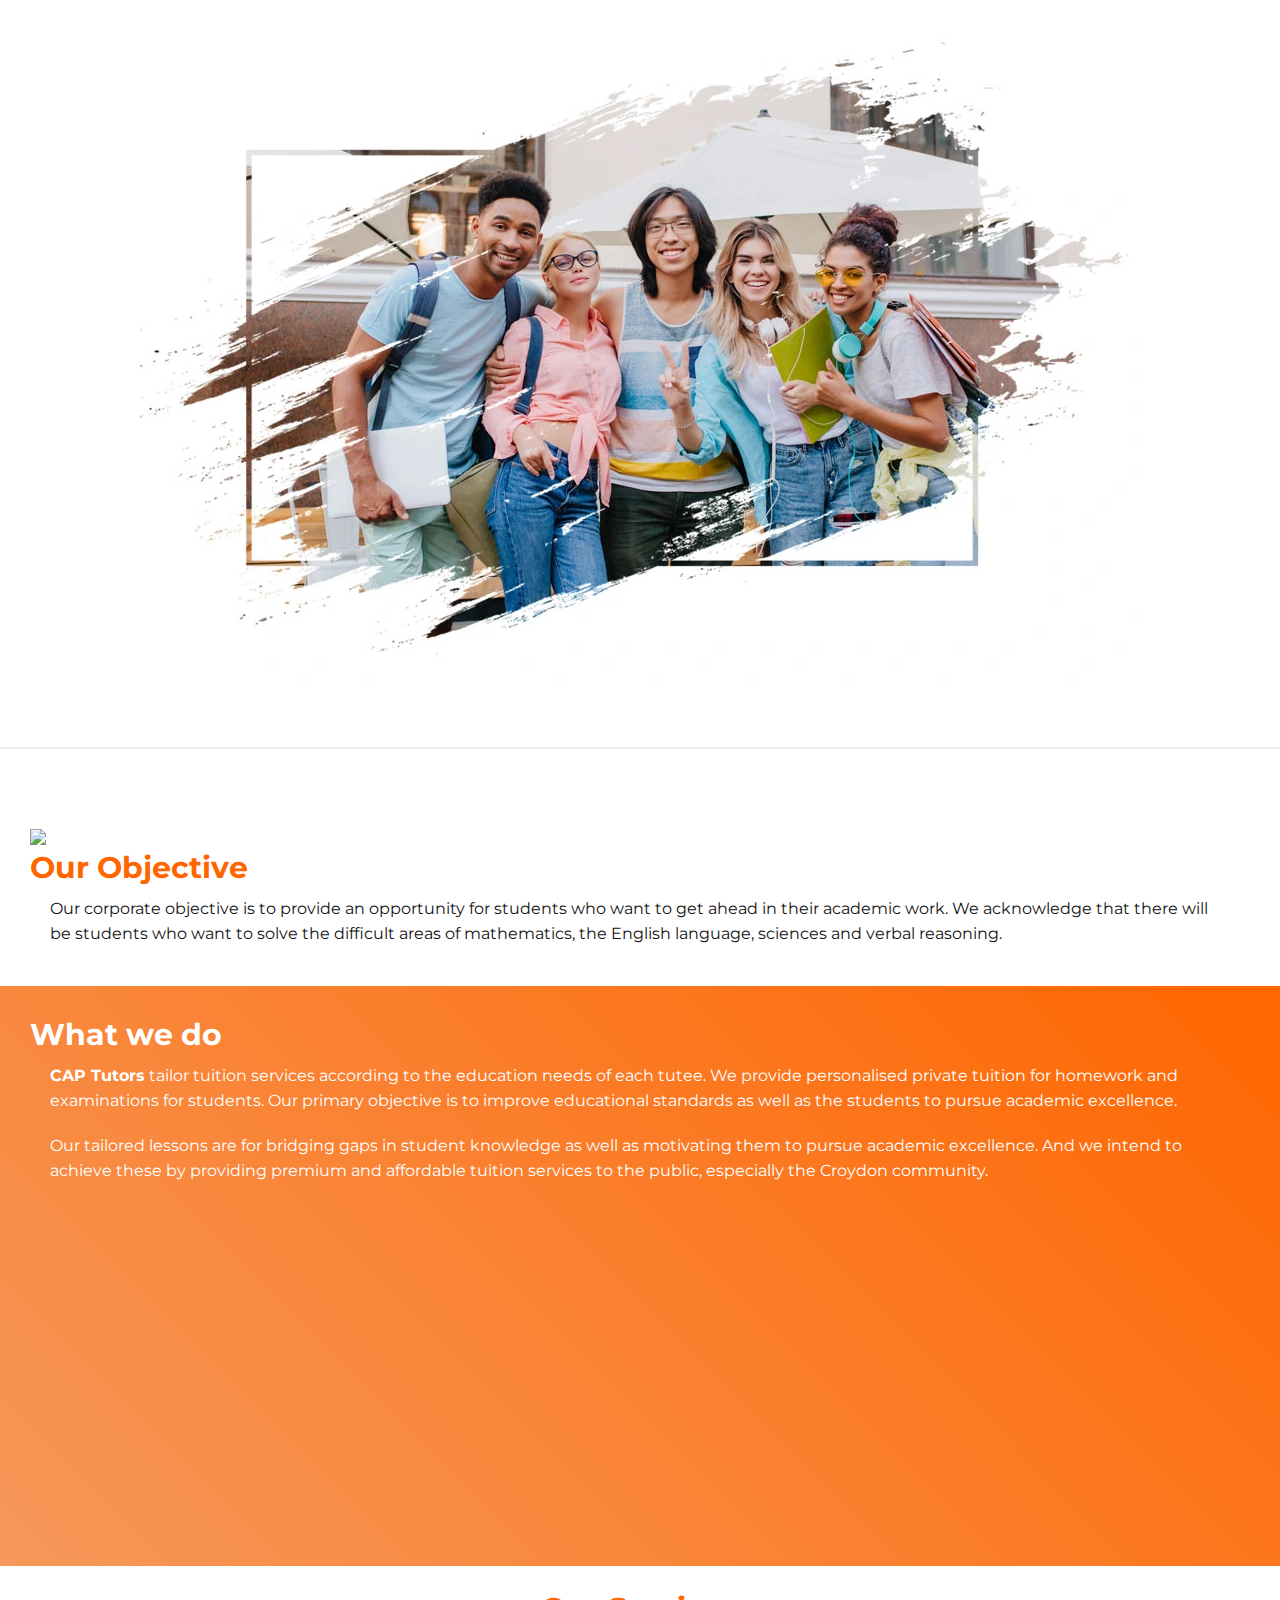
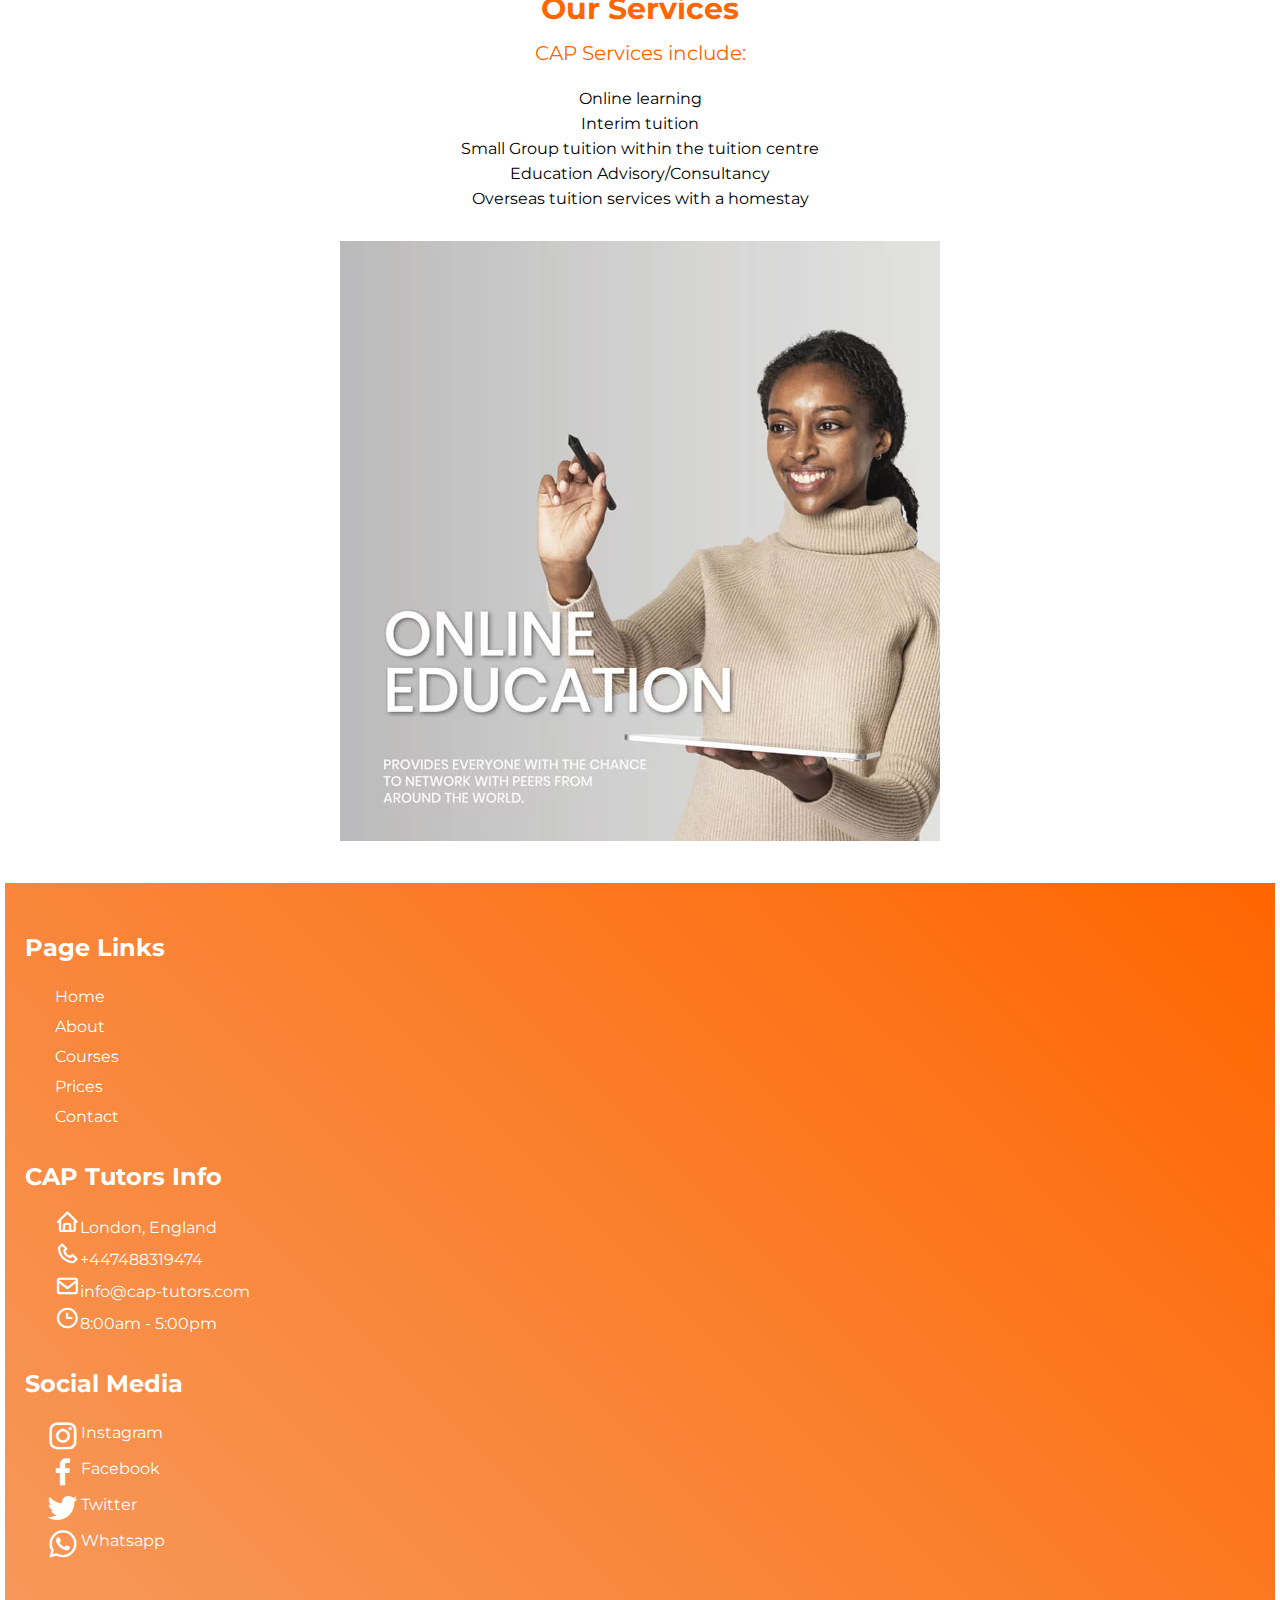
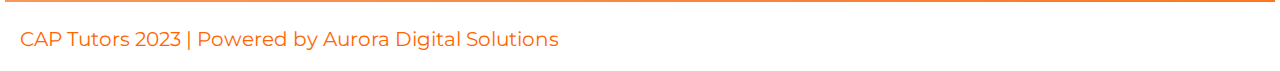
==== commit 12ce1ea4: "update html" ====
--- a/testindex.html
+++ b/testindex.html
@@ -183,8 +183,18 @@
                                 <span>Facebook</span>
                             </a>
                         </li>
-                        <li><a href="#" target="blank"><i class="bx bxl-twitter bx-md"></i>Twitter</a></li>
-                        <li><a href="https://wa.me/+447488319474" target="blank"><i class="bx bxl-whatsapp bx-md"></i>Whatsapp</a></li>
+                        <li>
+                            <a href="#" target="blank">
+                                <i class="bx bxl-twitter bx-md"></i>
+                                <span>Twitter</span>
+                            </a>
+                        </li>
+                        <li>
+                            <a href="https://wa.me/+447488319474" target="blank">
+                                <i class="bx bxl-whatsapp bx-md"></i>
+                                <span>Whatsapp</span>
+                            </a>
+                        </li>
                     </ul>
                 </div>
             </div>
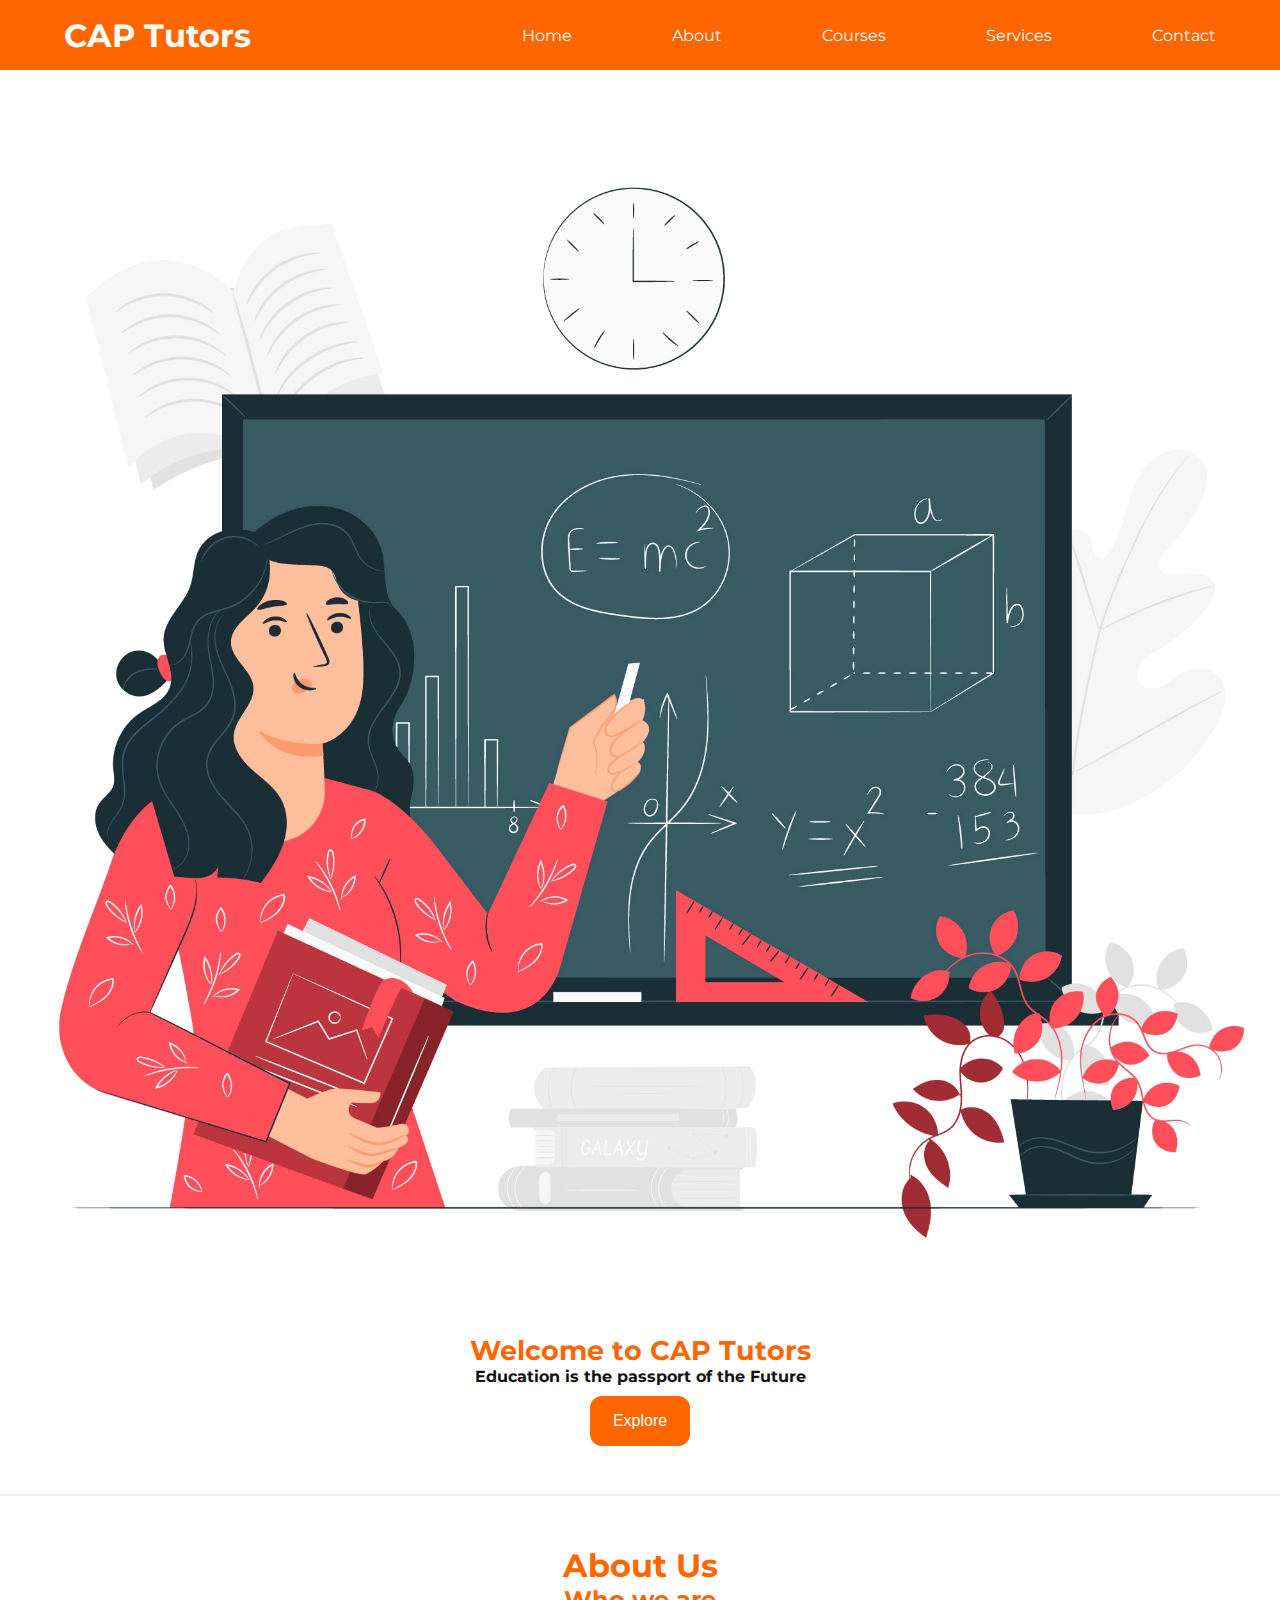
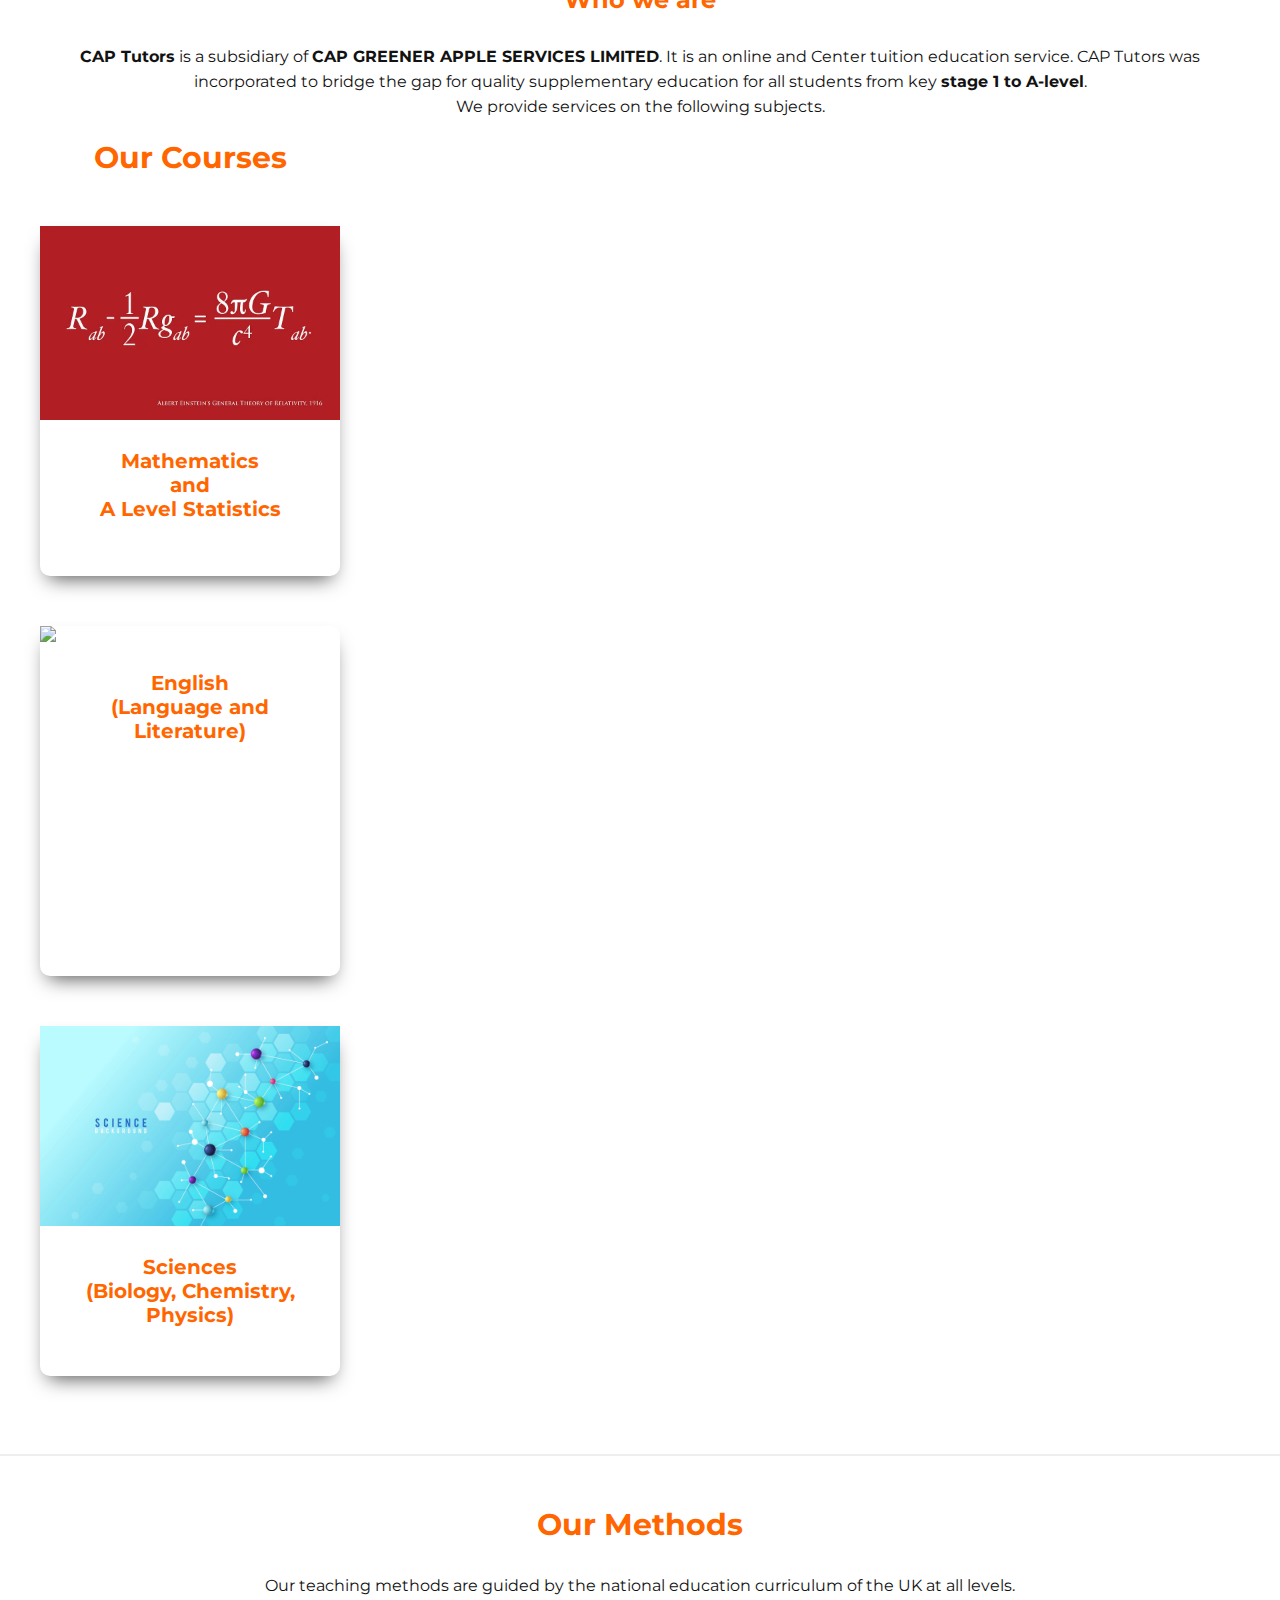
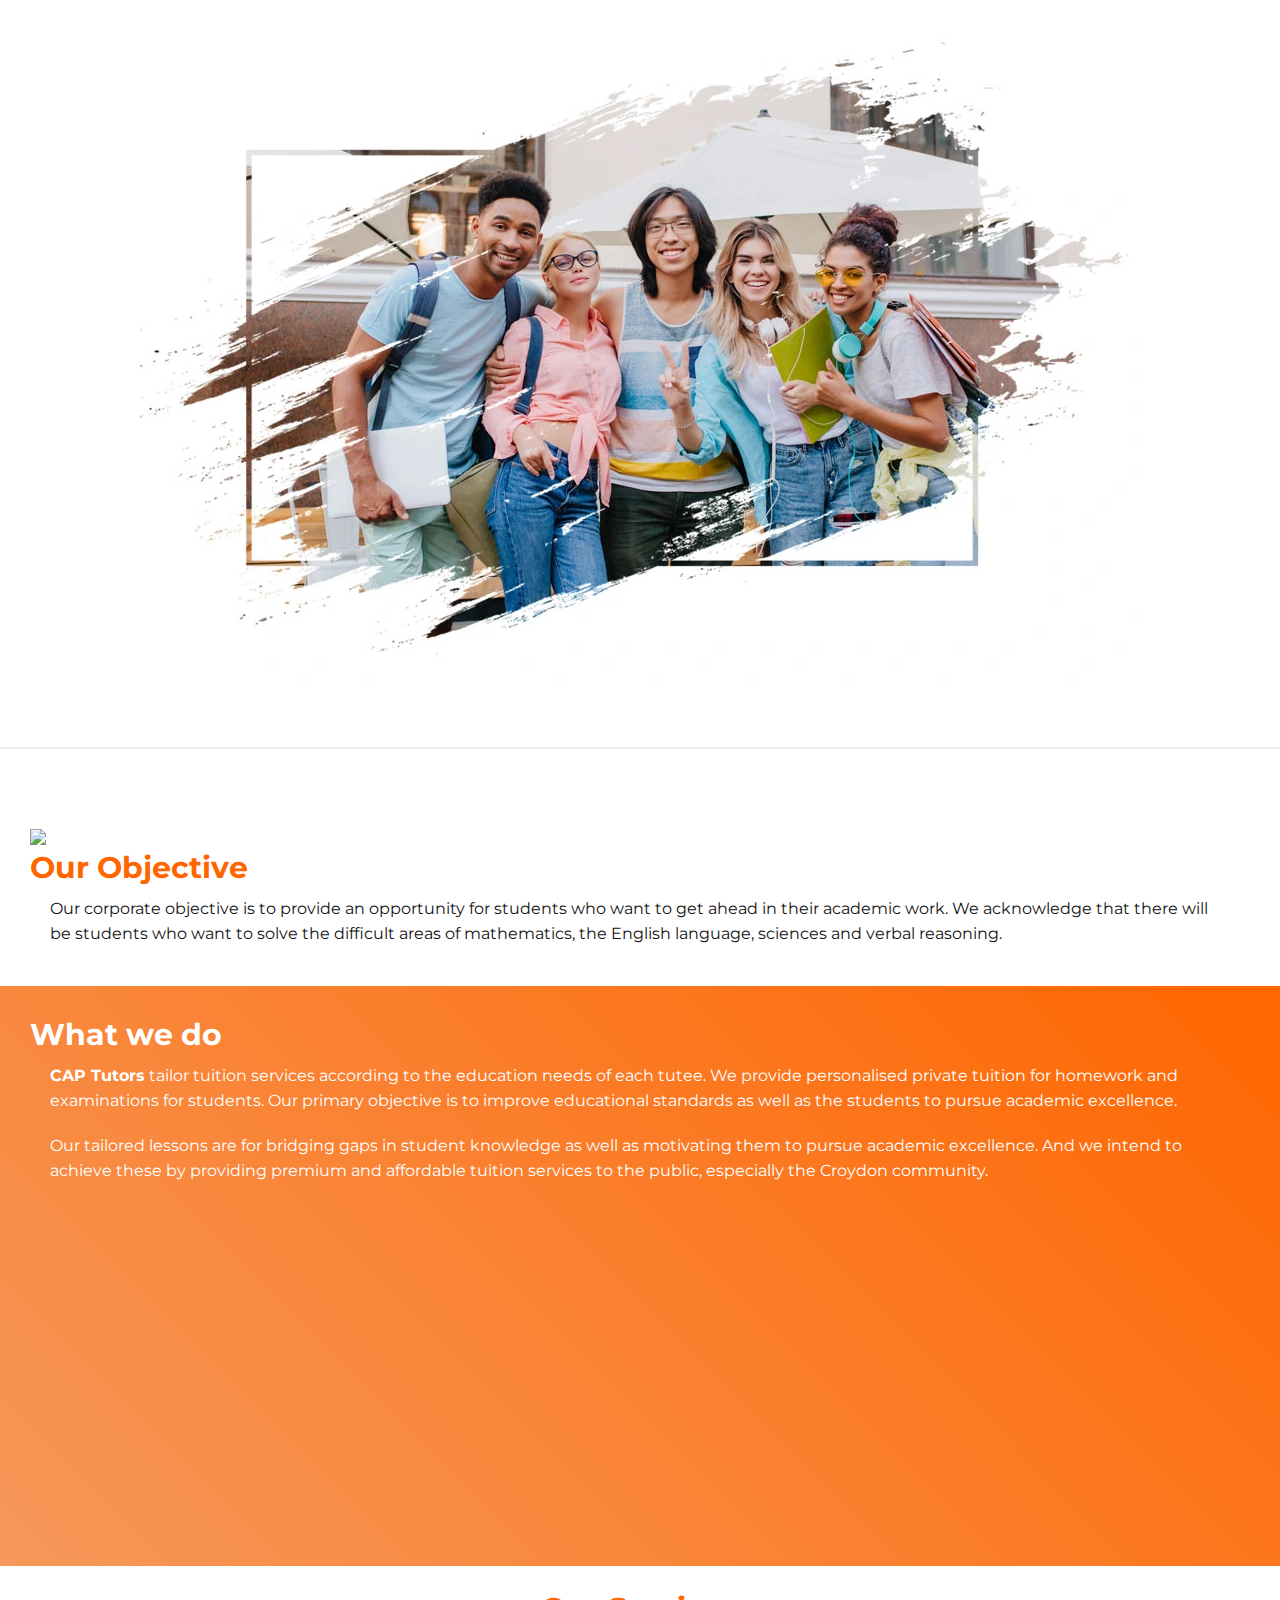
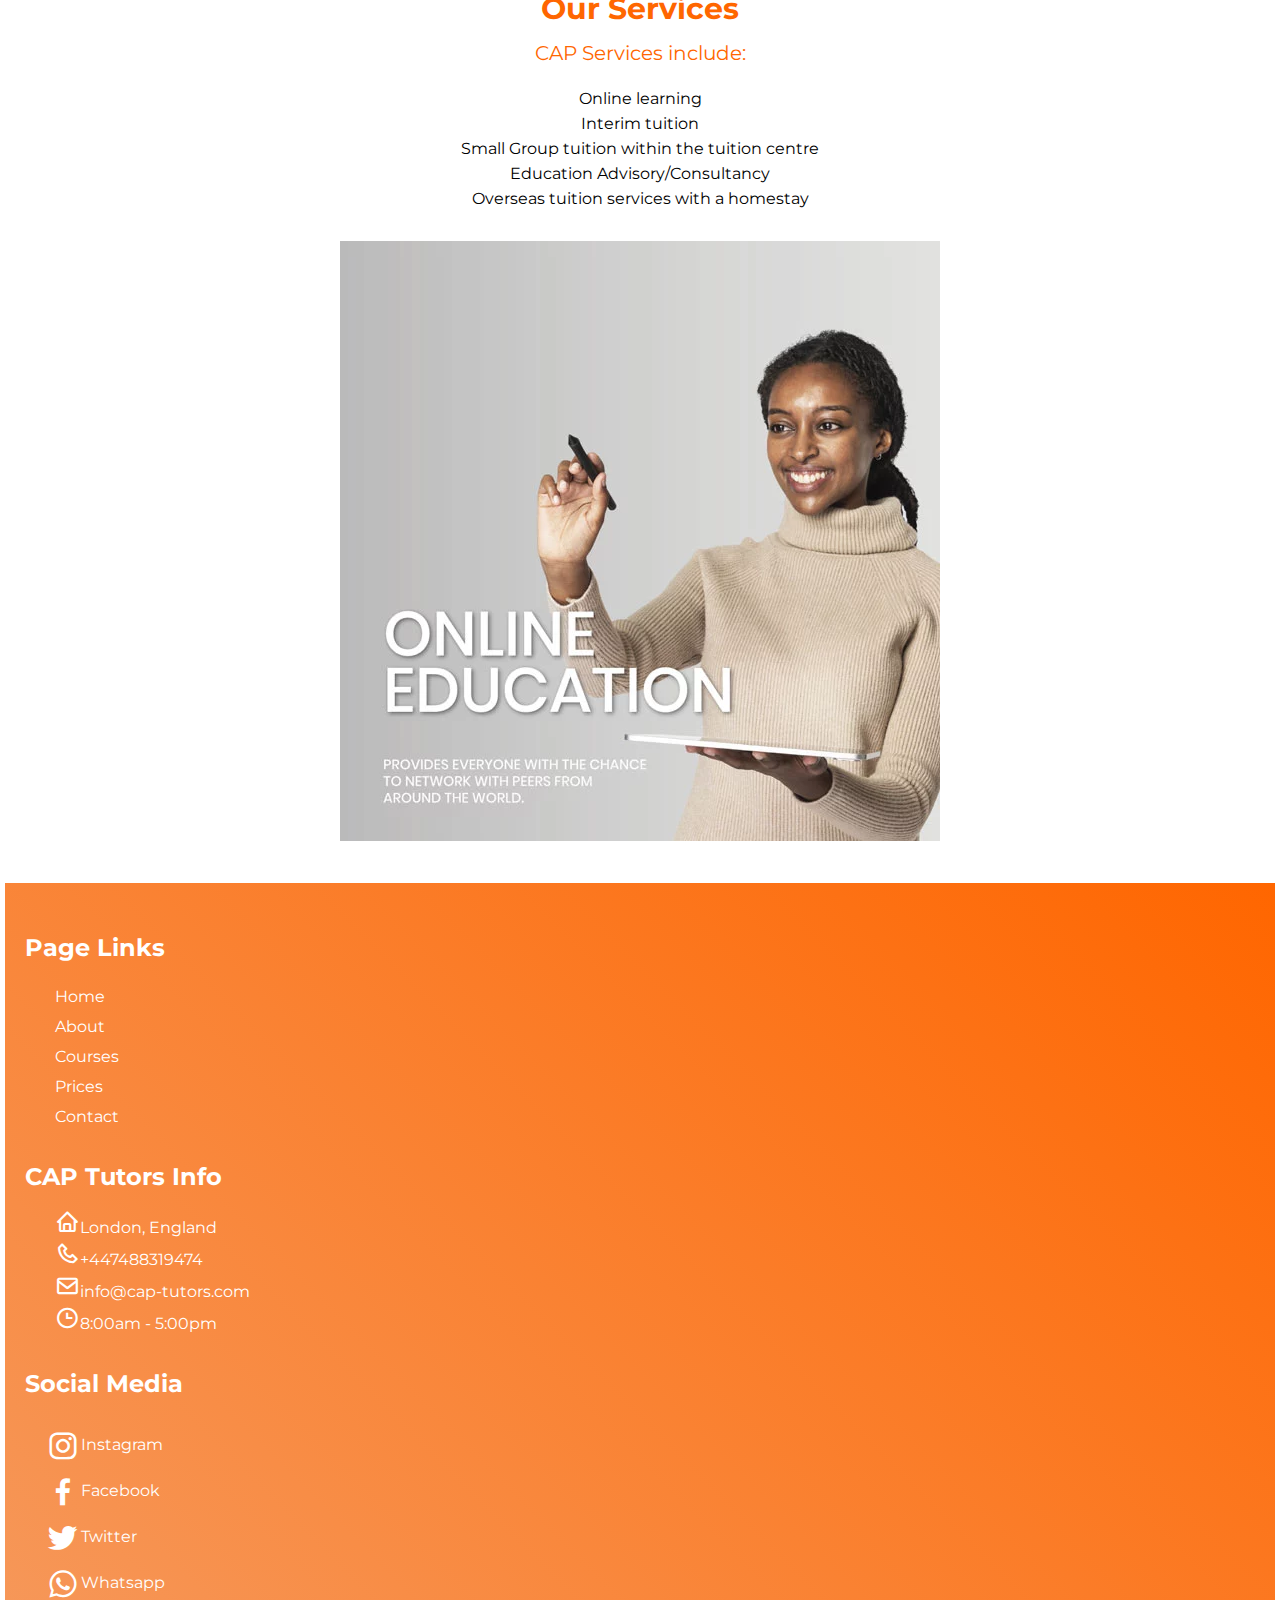
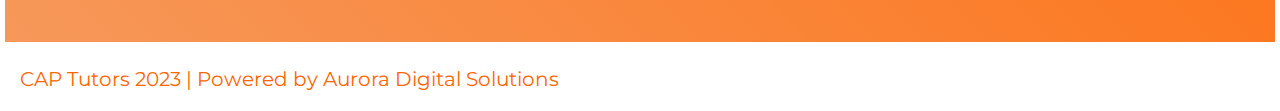
==== commit 26c9b270: "update html" ====
--- a/testindex.html
+++ b/testindex.html
@@ -25,7 +25,7 @@
             <nav class="navbar">
                 <a href="#" class="logo-name">CAP Tutors</a>
                 <ul class="menu">
-                    <li class="nav-item"><a href="#" class="nav-link">Home</a></li>
+                    <li class="nav-item"><a href="testindex.html" class="nav-link">Home</a></li>
                     <li class="nav-item"><a href="#about" class="nav-link" >About</a></li>
                     <li class="nav-item"><a href="#courses" class="nav-link">Courses</a></li>
                     <li class="nav-item"><a href="#services" class="nav-link">Services</a></li>
--- a/styles/new.css
+++ b/styles/new.css
@@ -179,6 +179,10 @@
 .footer ul li a{
     text-decoration: none;
     color: var(--white);
+    transition: all 0.5s ease-in-out;
+}
+.footer ul li a:hover{
+    color:var(--blue);
 }
 .media{
     list-style: none;
@@ -186,9 +190,14 @@
 }
 .media a{
     display: flex;
+    margin-top: 10px;
+    transition: all 0.5s ease-in-out;
+}
+.media a:hover{
+    color: var(--blue);
 }
 span{
-    margin-top: 5px;
+    margin-top: 7px;
 }
 .media .bx{
     font-size: 0.05rem;
